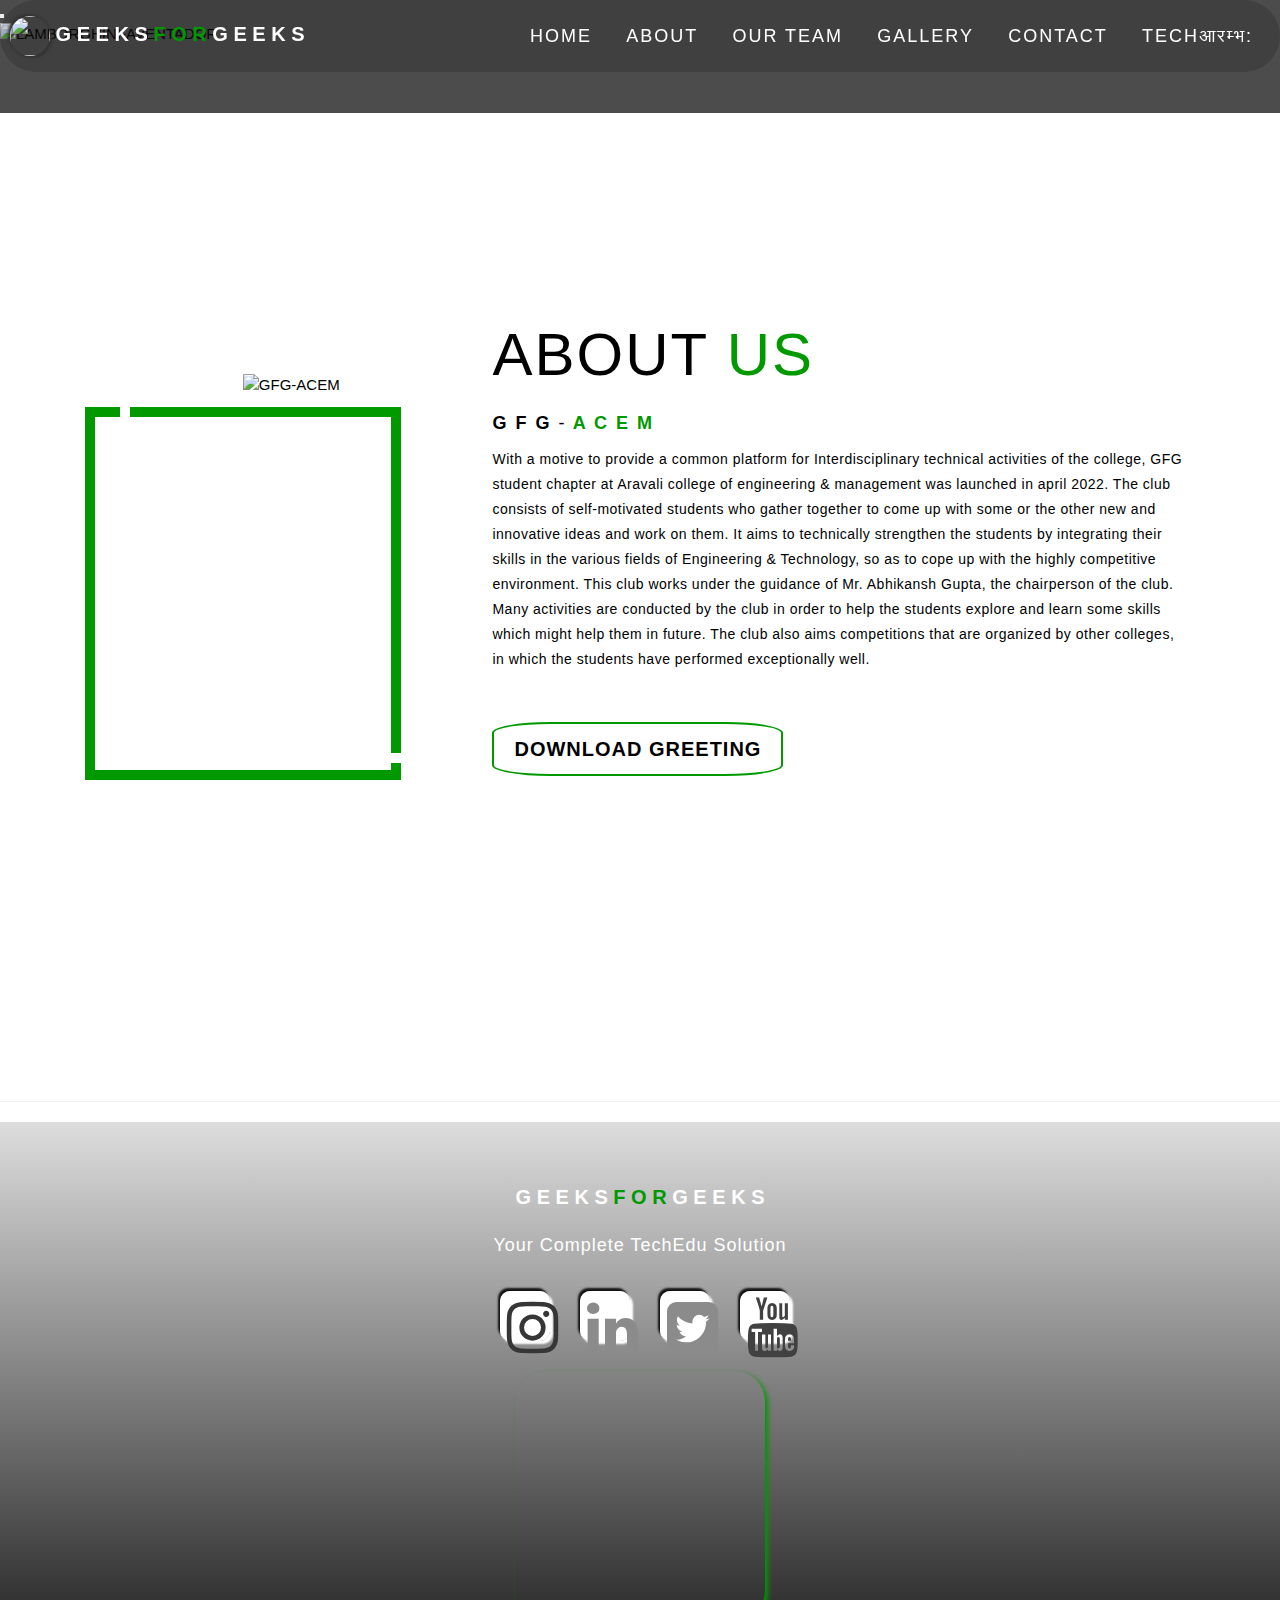
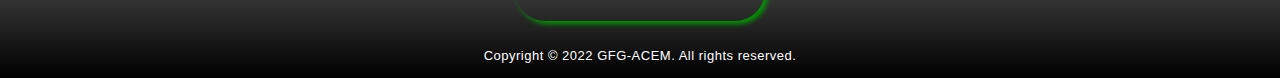
==== TheEvent/index.html @ a01e7452 "Add files via upload" ====
<!DOCTYPE html>
<html lang="en">

<head>
    <meta charset="UTF-8">
    <link rel="icon" href="./img/logo.png" type="image">
    <link rel="stylesheet" href="https://www.w3schools.com/w3css/4/w3.css">
    <link rel="stylesheet" href="https://cdnjs.cloudflare.com/ajax/libs/font-awesome/4.7.0/css/font-awesome.min.css" integrity="sha512-SfTiTlX6kk+qitfevl/7LibUOeJWlt9rbyDn92a1DqWOw9vWG2MFoays0sgObmWazO5BQPiFucnnEAjpAB+/Sw==" crossorigin="anonymous" />
    <meta name="viewport" content="width=device-width, initial-scale=1.0">
    <link href="https://cdn.jsdelivr.net/npm/bootstrap@5.0.2/dist/css/bootstrap.min.css" rel="stylesheet" integrity="sha384-EVSTQN3/azprG1Anm3QDgpJLIm9Nao0Yz1ztcQTwFspd3yD65VohhpuuCOmLASjC" crossorigin="anonymous">
    <link rel="stylesheet" href="style.css">
    <title>G F G - A C E M</title>
</head>
<!-- Pre-Loader -->
<div id="preloader"></div>

<body>


    <!-- Header -->
    <section id="header">
        <div class="header container">
            <div class="nav-bar">

                <div class="brand">
                    <a href="index.html">

                        <h1><span><img src="./img/logo.png">  </span><b> G E E K S </b> <span><b>F O R </b></span><b>G E E K S</b></h1>
                    </a>
                </div>
                <div class="nav-list">
                    <div class="hamburger">
                        <div class="bar"></div>
                    </div>
                    <ul>
                        <li><a href="index.html" data-after="Home">Home</a></li>
                        <li><a href="#about" data-after="About">About</a></li>
                        <li><a href="./ourteam.html" data-after="OurTeam">Our Team</a></li>
                        <li><a href="./gallery.html" data-after="Gallery">Gallery</a></li>
                        <li><a href="https://forms.gle/FRxCAEGnWMqq3NUv9" data-after="Contact">Contact</a></li>
                        <li><a href="./TheEvent/index.html" data-after="TECHआरम्भ:">TECHआरम्भ:</a></li>


                    </ul>
                </div>
            </div>
        </div>
    </section>
    <!-- End Header -->


    <!-- Hero Section  -->

    <section id="hero">

        <!-- Carousel -->
        <div id="carouselExampleCaptions" class="carousel slide" data-bs-ride="carousel">
            <div class="carousel-indicators">
                <button type="button" data-bs-target="#carouselExampleCaptions" data-bs-slide-to="0" class="active" aria-current="true" aria-label="Slide 1"></button>




            </div>
            <div class="carousel-inner">
                <div class="carousel-item active">

                    <img src="./img/Untitled.gif" class="d-block w-100" alt="LAMBORGHINI-AVENTADOR"></a>
                    <div class="carousel-caption d-none d-md-block">

                        <br><br><br>

                    </div>
                </div>

    </section>
    <!-- End Hero Section  -->



    <!-- About Section -->
    <section id="about">
        <div class="about container">
            <div class="col-left">
                <div class="about-img">
                    <img src="./img/logo.png" alt="GFG-ACEM">
                </div>
            </div>
            <div class="col-right">
                <h1 class="section-title">About <span><b>US</b></span></h1>
                <h2><b>G F G</b> -<span><b> A C E M</b></span></h2>
                <p>With a motive to provide a common platform for Interdisciplinary technical activities of the college, GFG student chapter at Aravali college of engineering & management was launched in april 2022. The club consists of self-motivated students
                    who gather together to come up with some or the other new and innovative ideas and work on them. It aims to technically strengthen the students by integrating their skills in the various fields of Engineering & Technology, so as to
                    cope up with the highly competitive environment. This club works under the guidance of Mr. Abhikansh Gupta, the chairperson of the club. Many activities are conducted by the club in order to help the students explore and learn some
                    skills which might help them in future. The club also aims competitions that are organized by other colleges, in which the students have performed exceptionally well. </p>
                <a href="./img/Greetings.pdf" download="./img/Greetings.pdf" class="cta"><b>Download Greeting</b></a>
            </div>
        </div>
    </section>
    <!-- End About Section -->

    <!-- Contact Section -->
    <!-- <section id="contact">
        <div class="contact container">
            <div>
                <h1 class="section-title">Contact <span><b>info</b></span></h1>
            </div>
            <br>
            <div class="contact-items">
                <div class="contact-item">
                    <div class="icon"><i class="fa fa-4x fa-phone" aria-hidden="true"></i></div>
                    <div class="contact-info">
                        <h1><b>Phone</b></h1>
                        <h2>+91 87001 92085</h2>
                        <h2>+91 83830 22835</h2>
                    </div>
                </div>
                <div class="contact-item">
                    <div class="icon"><i class="fa fa-4x fa-envelope" aria-hidden="true"></i></div>
                    <div class="contact-info">
                        <h1><b>Email</b></h1>
                        <h2>shivam.jhacse@acem.edu.in</h2>
                        <h2>abhikansh.gupta@acem.edu.in</h2>
                    </div>
                </div>
                <div class="contact-item">
                    <div class="icon"><i class="fa fa-4x fa-location-arrow" aria-hidden="true"></i></div>
                    <div class="contact-info">
                        <h1><b>Address</b></h1>
                        <h2> Aravali College of Engineering & Management <br> Village Jasana,Faridabad, Haryana, 121004</h2>
                    </div>
                </div>
            </div>
        </div>
    </section> -->
    <!-- End Contact Section -->


    <br><br><br>
    <hr size="15px" color="#DF8A0E">


    <!-- Footer -->
    <section id="footer">
        <div class="footer container">
            <div class="brand">
                <h1><span> </span><b> G E E K S  </b> <span><b>F O R </b></span><b>G E E K S</b></h1>
            </div>
            <h2>Your Complete TechEdu Solution</h2>
            <br>
            <div class="social-icon">
                <div class="social-item">
                    <a href="https://www.instagram.com/geeksforgeeks_acem/"><i style="color:red;" class="fa fa-4x fa-instagram" aria-hidden="true"></i></a>
                </div>
                <div class="social-item">
                    <a href="https://www.linkedin.com/in/gfg-students-chapter-acem-4b8a26239"><i style="color: #1DA1F2;" class="fa fa-4x fa-linkedin" aria-hidden="true"></i></a>
                </div>
                <div class="social-item">
                    <a href="https://twitter.com/geeksforgeeks"><i style="color: #1DA1F2;"  class="fa fa-4x fa-twitter-square" aria-hidden="true"></i></a>
                </div>
                <div class="social-item">
                    <a href="https://www.youtube.com/user/geeksforgeeks"><i style="color:crimson; " class="fa fa-4x fa-youtube" aria-hidden="true"></i></a>
                </div>
            </div>
            <ul class="social">

                <li> <iframe src="https://www.google.com/maps/embed?pb=!1m18!1m12!1m3!1d3509.935472017441!2d77.41453231507718!3d28.391016882513718!2m3!1f0!2f0!3f0!3m2!1i1024!2i768!4f13.1!3m3!1m2!1s0x390cc309453878e7%3A0x23a2f9f2dd4be21e!2sAravali%20College%20of%20Engineering%20And%20Management!5e0!3m2!1sen!2sin!4v1653297309951!5m2!1sen!2sin"
                        width="250" height="250" style="border:0;" allowfullscreen="" loading="lazy" referrerpolicy="no-referrer-when-downgrade"></iframe></li>

            </ul>
            <p><b>Copyright © 2022 GFG-ACEM. All rights reserved.</b></p>
        </div>
    </section>
    <!-- End Footer -->

    <script src="./app.js"></script>
    <script src="https://cdn.jsdelivr.net/npm/bootstrap@5.0.2/dist/js/bootstrap.bundle.min.js" integrity="sha384-MrcW6ZMFYlzcLA8Nl+NtUVF0sA7MsXsP1UyJoMp4YLEuNSfAP+JcXn/tWtIaxVXM" crossorigin="anonymous"></script>

    <script>
        var loader = document.getElementById("preloader");
        window.addEventListener("load", function() {
            loader.style.display = "none";
        })
    </script>
</body>

</html>
---- TheEvent/style.css ----
@import 'https://fonts.googleapis.com/css?family=Montserrat:300, 400, 700&display=swap';
* {
    padding: 0;
    margin: 0;
    box-sizing: border-box;
}

html {
    font-size: 10px;
    font-family: 'Montserrat', sans-serif;
    scroll-behavior: smooth;
}

.carousel-item img {
    width: 100%;
    height: 100vh;
}

.carousel-item h3 {
    display: block;
    width: fit-content;
    font-size: 3rem;
    font-family: roboto;
    position: relative;
    color: transparent;
    animation: text_reveal .5s ease forwards;
    animation-delay: 1s;
}

.carousel-item h3:nth-child(1) {
    animation-delay: 1s;
}

.carousel-item h3:nth-child(4) {
    animation-delay: 1s;
}

.carousel-item h3:nth-child(3) {
    animation: text_reveal_name .5s ease forwards;
    animation-delay: 1s;
}

.carousel-item h3 {
    color: rgb(0, 153, 0);
    font-family: 'Times New Roman', Times, serif;
}

a {
    text-decoration: none;
}

.container {
    min-height: 100vh;
    width: 100%;
    display: flex;
    align-items: center;
    justify-content: center;
}

img {
    height: 100%;
    width: 100%;
    object-fit: cover;
}

p {
    color: black;
    font-size: 1.4rem;
    margin-top: 5px;
    line-height: 2.5rem;
    font-weight: 300;
    letter-spacing: .05rem;
}

.section-title {
    font-size: 4rem;
    font-weight: 300;
    color: black;
    margin-bottom: 10px;
    text-transform: uppercase;
    letter-spacing: .2rem;
    text-align: center;
}

.section-title span {
    color: rgb(0, 153, 0);
}

.cta {
    display: inline-block;
    padding: 10px 30px;
    color: white;
    border-radius: 20%;
    background-color: transparent;
    border: 2px solid rgb(0, 153, 0);
    font-size: 2rem;
    text-transform: uppercase;
    letter-spacing: .1rem;
    margin-top: 30px;
    transition: .3s ease;
    transition-property: background-color, color;
    -webkit-border-radius: 20%;
    -moz-border-radius: 20%;
    -ms-border-radius: 20%;
    -o-border-radius: 20%;
}

.cta:hover {
    font-family: roboto;
    color: black;
    background-color: rgb(0, 153, 0);
}

.brand h1 {
    font-size: 2rem;
    text-transform: uppercase;
    color: white;
}

.brand h1 img {
    min-width: 40px;
    border-radius: 20px;
    box-shadow: 2px 2px 3px #333, -2px -2px 3px #333;
}

.brand h1 span {
    color: rgb(0, 153, 0);
}


/* Header section */

#header {
    position: fixed;
    z-index: 1000;
    /* left: 0;
    top: 0; */
    width: 100vw;
    height: auto;
}

#header .header {
    min-height: 8vh;
    background-color: rgba(31, 30, 30, 0.24);
    transition: .3s ease background-color;
    border-radius: 40px;
}

#header .nav-bar {
    display: flex;
    align-items: center;
    justify-content: space-between;
    width: 100%;
    height: 100%;
    max-width: 15000px;
    padding: 0 10px;
}

#header .nav-bar h1 img:hover {
    transition: 5s;
    -webkit-transition: 5s;
    -moz-transition: 5s;
    -ms-transition: 5s;
    -o-transition: 5s;
    transform: rotateY(360deg);
}

#header .nav-list ul {
    list-style: none;
    position: absolute;
    background-color: rgb(31, 30, 30);
    width: 100vw;
    height: 100vh;
    left: 100%;
    top: 0;
    padding: 2px;
    display: flex;
    flex-direction: column;
    justify-content: center;
    align-items: center;
    z-index: 1;
    overflow-x: hidden;
    transition: .5s ease left;
    -webkit-transition: .5s ease left;
    -moz-transition: .5s ease left;
    -ms-transition: .5s ease left;
    -o-transition: .5s ease left;
}

#header .nav-list ul.active {
    left: 0%;
}

#header .nav-list ul a {
    font-size: 2.5rem;
    font-weight: 500;
    letter-spacing: .2rem;
    text-decoration: none;
    color: white;
    text-transform: uppercase;
    padding: 15px;
    display: block;
}

#header .nav-list ul a::after {
    /* content: attr(data-after); */
    content: attr(data-after);
    position: absolute;
    top: 50%;
    left: 50%;
    transform: translate(-50%, -50%) scale(0);
    color: rgba(240, 248, 255, 0.221);
    font-size: 13rem;
    letter-spacing: 50px;
    z-index: -1;
    transition: .3s ease letter-spacing;
}

#header .nav-list ul li:hover a::after {
    transform: translate(-50%, -50%) scale(1);
    letter-spacing: initial;
}

#header .nav-list ul li:hover a {
    color: rgb(0, 153, 0);
}

#header .hamburger {
    height: 60px;
    width: 60px;
    display: inline-block;
    border: 3px solid white;
    border-radius: 50%;
    position: relative;
    display: flex;
    align-items: center;
    justify-content: center;
    z-index: 100;
    cursor: pointer;
    transform: scale(.8);
    margin-right: 20px;
}

#header .hamburger:after {
    position: absolute;
    content: '';
    height: 100%;
    width: 100%;
    border-radius: 50%;
    border: 3px solid white;
    animation: hamburger_puls 1s ease infinite;
}

#header .hamburger .bar {
    height: 2px;
    width: 30px;
    position: relative;
    background-color: white;
    z-index: -1;
}

#header .hamburger .bar::after,
#header .hamburger .bar::before {
    content: '';
    position: absolute;
    height: 100%;
    width: 100%;
    left: 0;
    background-color: white;
    transition: .3s ease;
    transition-property: top, bottom;
}

#header .hamburger .bar::after {
    top: 8px;
}

#header .hamburger .bar::before {
    bottom: 8px;
}

#header .hamburger.active .bar::before {
    bottom: 0;
}

#header .hamburger.active .bar::after {
    top: 0;
}


/* End Header section */


/* Hero Section */

#hero {
    background-image: url(./img/wallpaper.jpg);
    background-size: cover;
    background-position: top center;
    position: relative;
    z-index: 1;
}

.brand img {
    height: 40px;
    width: 40px;
}

#hero::after {
    content: '';
    position: absolute;
    left: 0;
    top: 0;
    height: 100%;
    width: 100%;
    background-color: black;
    opacity: .7;
    z-index: -1;
}

#hero .hero {
    max-width: 1200px;
    margin: 0 auto;
    padding: 0 50px;
    justify-content: flex-start;
}

#hero h1 {
    display: block;
    width: fit-content;
    font-size: 4rem;
    font-family: roboto;
    position: relative;
    color: transparent;
    animation: text_reveal .5s ease forwards;
    animation-delay: 1s;
}

#hero h1:nth-child(1) {
    animation-delay: 1s;
}

#hero h1:nth-child(4) {
    animation-delay: 2s;
}

#hero h1:nth-child(3) {
    animation: text_reveal_name .5s ease forwards;
    animation-delay: 3s;
}

#hero h1 span {
    position: absolute;
    top: 0;
    left: 0;
    height: 100%;
    width: 0;
    border-radius: 10px;
    background-color: rgb(0, 153, 0);
    animation: text_reveal_box 1s ease;
    animation-delay: .5s;
    -webkit-border-radius: 10px;
    -moz-border-radius: 10px;
    -ms-border-radius: 10px;
    -o-border-radius: 10px;
}

#hero h1:nth-child(1) span {
    animation-delay: .5s;
}

#hero h1:nth-child(2) span {
    animation-delay: 1.5s;
}

#hero h1:nth-child(3) span {
    animation-delay: 2.5s;
}


/* End Hero Section */


/* Services Section */

#services .services {
    flex-direction: column;
    text-align: center;
    max-width: 1500px;
    margin: 0 auto;
    padding: 100px 0;
}

#services .service-top {
    max-width: 500px;
    margin: 0 auto;
}

#services .service-bottom {
    display: flex;
    align-items: center;
    justify-content: center;
    flex-wrap: wrap;
    margin-top: 50px;
}

#services .service-item {
    flex-basis: 80%;
    display: flex;
    align-items: flex-start;
    justify-content: center;
    flex-direction: column;
    padding: 30px;
    border-radius: 4px;
    background-image: url(./img/back.jpg);
    background-size: cover;
    margin: 10px 5%;
    position: relative;
    z-index: 19;
    overflow: hidden;
    -webkit-border-radius: 4px;
    -moz-border-radius: 4px;
    -ms-border-radius: 4px;
    -o-border-radius: 4px;
}

#services .service-item::after {
    content: '';
    position: absolute;
    left: 0;
    top: 0;
    height: 100%;
    width: 100%;
    box-shadow: 3px 3px 5px rgb(0, 153, 0), -2px -2px 3px rgb(0, 153, 0);
    background-image: linear-gradient(60deg, rgba(0, 153, 0, 0.219) 0%, rgba(0, 153, 0, 0.242) 100%);
    opacity: 8.0;
    z-index: -1;
}

#services .service-bottom .icon {
    height: 100px;
    width: 90px;
    margin-bottom: 20px;
}

#services .service-item h2 {
    font-size: 2rem;
    color: black;
    font-size: 20px;
    margin-bottom: 10px;
    text-transform: uppercase;
}

#services .service-item p {
    color: black;
    font-family: roboto;
    font-size: 17px;
    text-align: left;
}

#services .service-item:hover {
    box-shadow: 4px 4px 6px rgb(0, 153, 0), -4px -4px 6px rgb(0, 153, 0);
    transition: 5s;
    -webkit-transition: 5s;
    -moz-transition: 5s;
    -ms-transition: 5s;
    -o-transition: 5s;
    transform: rotateY(360deg);
    -webkit-transform: rotateY(360deg);
    -moz-transform: rotateY(360deg);
    -ms-transform: rotateY(360deg);
    -o-transform: rotateY(360deg);
}


/* End Services Section */


/* Projects section */

#projects .projects {
    flex-direction: column;
    max-width: 1200px;
    margin: 0 auto;
    padding: 100px 0;
}

#projects .projects-header h1 {
    margin-bottom: 50px;
}

#projects .all-projects {
    display: flex;
    align-items: center;
    justify-content: center;
    flex-direction: column;
}

#projects .project-item {
    display: flex;
    align-items: center;
    justify-content: center;
    flex-direction: column;
    width: 80%;
    margin: 20px auto;
    overflow: hidden;
    border-radius: 10px;
}

#projects .project-info {
    padding: 30px;
    flex-basis: 50%;
    height: 100%;
    display: flex;
    align-items: flex-start;
    justify-content: center;
    flex-direction: column;
    background-image: linear-gradient(60deg, #29323c 0%, #485563 100%);
    color: white;
}

#projects .project-info h1 {
    font-size: 4rem;
    font-weight: 500;
}

#projects .project-info h2 {
    font-size: 1.8rem;
    font-weight: 500;
    margin-top: 10px;
}

#projects .project-info p {
    color: white;
}

#projects .project-img {
    flex-basis: 50%;
    height: 300px;
    overflow: hidden;
    position: relative;
}

#projects .project-img:after {
    content: '';
    position: absolute;
    left: 0;
    top: 0;
    height: 100%;
    width: 100%;
    background-image: linear-gradient(60deg, #29323c 0%, #485563 100%);
    opacity: .7;
}

#projects .project-img img {
    transition: .5s ease transform;
}

#projects .project-item:hover .project-img img {
    transform: scale(1.4);
}


/* End Projects section */


/* About Section */

#about .about {
    flex-direction: column-reverse;
    text-align: center;
    max-width: 1200px;
    margin: 0 auto;
    padding: 100px 20px;
}

#about .col-left {
    width: 250px;
    height: 360px;
}

#about .col-right {
    width: 100%;
}

#about .col-right h2 {
    font-size: 1.8rem;
    font-weight: 500;
    letter-spacing: .2rem;
    margin-bottom: 10px;
}

#about .col-right p {
    margin-bottom: 20px;
}

#about .col-right .cta {
    color: black;
    margin-bottom: 50px;
    padding: 10px 20px;
    font-size: 2rem;
}

#about .col-left .about-img {
    height: 100%;
    width: 100%;
    position: relative;
    border: 10px solid white;
}

#about .col-left .about-img::after {
    content: '';
    position: absolute;
    left: -33px;
    top: 19px;
    height: 98%;
    width: 98%;
    border: 7px solid rgb(0, 153, 0);
    z-index: -1;
}


/* End About Section */


/* contact Section */

.about h2 span {
    color: rgb(0, 153, 0);
}

#contact .contact {
    flex-direction: column;
    max-width: 1200px;
    margin: 0 auto;
}

#contact .contact-items {
    width: 400px;
}

#contact .contact-item {
    width: 80%;
    padding: 20px;
    text-align: center;
    border-radius: 120px;
    padding: 30px;
    margin: 30px;
    display: flex;
    justify-content: center;
    align-items: center;
    flex-direction: column;
    box-shadow: 0px 0px 18px 0 rgb(0, 153, 0);
    transition: .3s ease box-shadow;
    -webkit-border-radius: 120px;
    -moz-border-radius: 120px;
    -ms-border-radius: 120px;
    -o-border-radius: 120px;
}

#contact .contact-item:hover {
    box-shadow: 0px 0px 5px 0 #333;
    border-radius: 10px;
    -webkit-border-radius: 10px;
    -moz-border-radius: 10px;
    -ms-border-radius: 10px;
    -o-border-radius: 10px;
    -webkit-border-radius: 10px;
}

#contact .icon {
    width: 70px;
    margin: 0 auto;
    margin-bottom: 10px;
}

#contact .icon i {
    color: rgb(0, 153, 0);
    margin-top: 30px;
    border-radius: 20%;
    padding: 9px;
    border-color: #333;
    box-sizing: border-box;
    text-decoration: none;
    -moz-box-shadow: inset 0 0 3px rgb(0, 153, 0);
    -webkit-box-shadow: inset 0 10px 15px rgb(0, 153, 0);
    box-shadow: 3px 3px 2px #333, -2px -3px 2px #ffffff;
    background: linear-gradient(0deg, #333, #fff);
    transition: .5s;
    -webkit-border-radius: 20%;
    -moz-border-radius: 20%;
    -ms-border-radius: 20%;
    -o-border-radius: 20%;
}

#contact .contact-info h1 {
    font-size: 2.5rem;
    font-weight: 500;
    margin-bottom: 5px;
    font-family: Roboto;
}

#contact .contact-info h2 {
    font-size: 1.3rem;
    line-height: 2rem;
    font-weight: 500;
}


/*End contact Section */


/* Footer */

#footer {
    background-image: linear-gradient(360deg, #000000 0%, #333 14%, #ddd);
    /* border-radius: 20px; */
}

#footer .footer {
    min-height: 200px;
    flex-direction: column;
    padding-top: 50px;
    padding-bottom: 10px;
}

#footer h2 {
    color: white;
    font-weight: 500;
    font-size: 1.8rem;
    letter-spacing: .1rem;
    margin-top: 10px;
    margin-bottom: 10px;
}

#footer .social-icon {
    display: flex;
    margin-bottom: 20px;
}

#footer .social-item {
    height: 50px;
    width: 50px;
    margin: 0 15px;
}

#footer .social-item i {
    filter: grayscale(1);
    transition: .3s ease filter;
    -webkit-transition: .3s ease filter;
    -moz-transition: .3s ease filter;
    -ms-transition: .3s ease filter;
    -o-transition: .3s ease filter;
    color: #ffffff;
    position: relative;
    width: 50px;
    height: 50px;
    display: block;
    text-align: center;
    margin: 0 5px;
    border-radius: 20%;
    padding: 7px;
    box-sizing: border-box;
    text-decoration: none;
    -moz-box-shadow: inset 0 0 3px rgb(0, 153, 0);
    -webkit-box-shadow: inset 0 10px 15px rgb(0, 153, 0);
    box-shadow: 3px 3px 2px #ffffff, -2px -3px 2px blue;
    background: linear-gradient(0deg, #ffffff, #ffffff);
    transition: .5s;
    -webkit-border-radius: 20%;
    -moz-border-radius: 20%;
    -ms-border-radius: 20%;
    -o-border-radius: 20%;
}

#footer .social-item:hover i {
    filter: grayscale(0);
    box-shadow: 0 2px 5px #ffffff, 0 -2px 5px rgb(0, 153, 0);
    text-decoration: none;
}

#footer p {
    color: white;
    font-size: 1.3rem;
}

.social {
    list-style: none;
    display: flex;
    align-items: center;
    justify-content: center;
    margin: 1rem 0 1rem 0;
}


/*
/* End Footer */


/* Keyframes */

@keyframes hamburger_puls {
    0% {
        opacity: 1;
        transform: scale(1);
    }
    100% {
        opacity: 0;
        transform: scale(1.4);
    }
}

@keyframes text_reveal_box {
    50% {
        width: 100%;
        left: 0;
    }
    100% {
        width: 0;
        left: 100%;
    }
}

@keyframes text_reveal {
    100% {
        color: rgb(255, 255, 255);
    }
}

@keyframes text_reveal_name {
    100% {
        color: rgb(0, 153, 0);
        font-weight: 500;
    }
}


/* End Keyframes */


/* Media Query For Tablet */

@media only screen and (min-width: 768px) {
    .cta {
        font-size: 2.5rem;
        padding: 20px 60px;
    }
    h1.section-title {
        font-size: 6rem;
    }
    #hero h1 {
        font-size: 7rem;
    }
    #services .service-bottom .service-item {
        flex-basis: 45%;
        margin: 2.5%;
    }
    /* Project */
    #projects .project-item {
        flex-direction: row;
    }
    #projects .project-item:nth-child(even) {
        flex-direction: row-reverse;
    }
    #projects .project-item {
        height: 400px;
        margin: 0;
        width: 100%;
        border-radius: 0;
    }
    #projects .all-projects .project-info {
        height: 100%;
    }
    #projects .all-projects .project-img {
        height: 100%;
    }
    /* End Project */
    /* About */
    #about .about {
        flex-direction: row;
    }
    #about .col-left {
        width: 600px;
        height: 400px;
        padding-left: 60px;
    }
    #about .about .col-left .about-img::after {
        left: -45px;
        top: 34px;
        height: 98%;
        width: 98%;
        border: 10px solid rgb(0, 153, 0);
    }
    #about .col-right {
        text-align: left;
        padding: 30px;
    }
    #about .col-right h1 {
        text-align: left;
    }
    /* End About */
    /* contact  */
    #contact .contact {
        flex-direction: column;
        padding: 100px 0;
        align-items: center;
        justify-content: center;
        min-width: 20vh;
    }
    #contact .contact-items {
        width: 100%;
        display: flex;
        flex-direction: row;
        justify-content: space-evenly;
        margin: 0;
    }
    #contact .contact-item {
        width: 30%;
        margin: 0;
        flex-direction: row;
    }
    #contact .contact-item .icon {
        height: 100px;
        width: 100px;
    }
    #contact .contact-item .icon i {
        object-fit: contain;
    }
    #contact .contact-item .contact-info {
        width: 100%;
        text-align: left;
        padding-left: 20px;
    }
}


/* End contact  */


/* End Media Query For Tablet */

@media only screen and (min-width: 1200px) {
    /* header */
    #header .hamburger {
        display: none;
    }
    #header .nav-list ul {
        position: initial;
        display: block;
        height: auto;
        width: fit-content;
        background-color: transparent;
    }
    #header .nav-list ul li {
        display: inline-block;
    }
    #header .nav-list ul li a {
        font-size: 1.8rem;
    }
    #header .nav-list ul a:after {
        display: none;
    }
    /* End header */
    #services .service-bottom .service-item {
        flex-basis: 22%;
        margin: 1.5%;
    }
}

iframe {
    padding: 10px;
    border-radius: 30px;
    box-shadow: 3px 3px 5px rgb(0, 153, 0);
    -webkit-border-radius: 30px;
    -moz-border-radius: 30px;
    -ms-border-radius: 30px;
    -o-border-radius: 30px;
}


/* End  Media Query For Desktop */

#preloader {
    background: black url(./img/pre.gif) no-repeat center center;
    background-size: 40%;
    height: 100%;
    width: 100%;
    position: fixed;
    z-index: 100;
}


/* SCROLLBAR  START*/

body::-webkit-scrollbar {
    width: 20px;
    /* width of the entire scrollbar */
}

body::-webkit-scrollbar-track {
    background: #333;
    /* color of the tracking area */
}

body::-webkit-scrollbar-thumb {
    background: radial-gradient(circle at 30% 107%, rgb(0, 153, 0) 0%, rgb(0, 153, 0) 5%, rgb(0, 153, 0) 45%, rgb(0, 153, 0) 60%, rgb(0, 153, 0) 90%);
    /* color of the scroll thumb */
    border-radius: 20px;
    /* roundness of the scroll thumb */
    border: 3px solid #333;
    /* creates padding around scroll thumb */
}


/* SCROLLBAR END */


/* Selection */

::-moz-selection {
    /* Code for Firefox */
    color: rgb(0, 153, 0);
    background: #000;
}

 ::selection {
    color: rgb(0, 153, 0);
    background: #000;
}
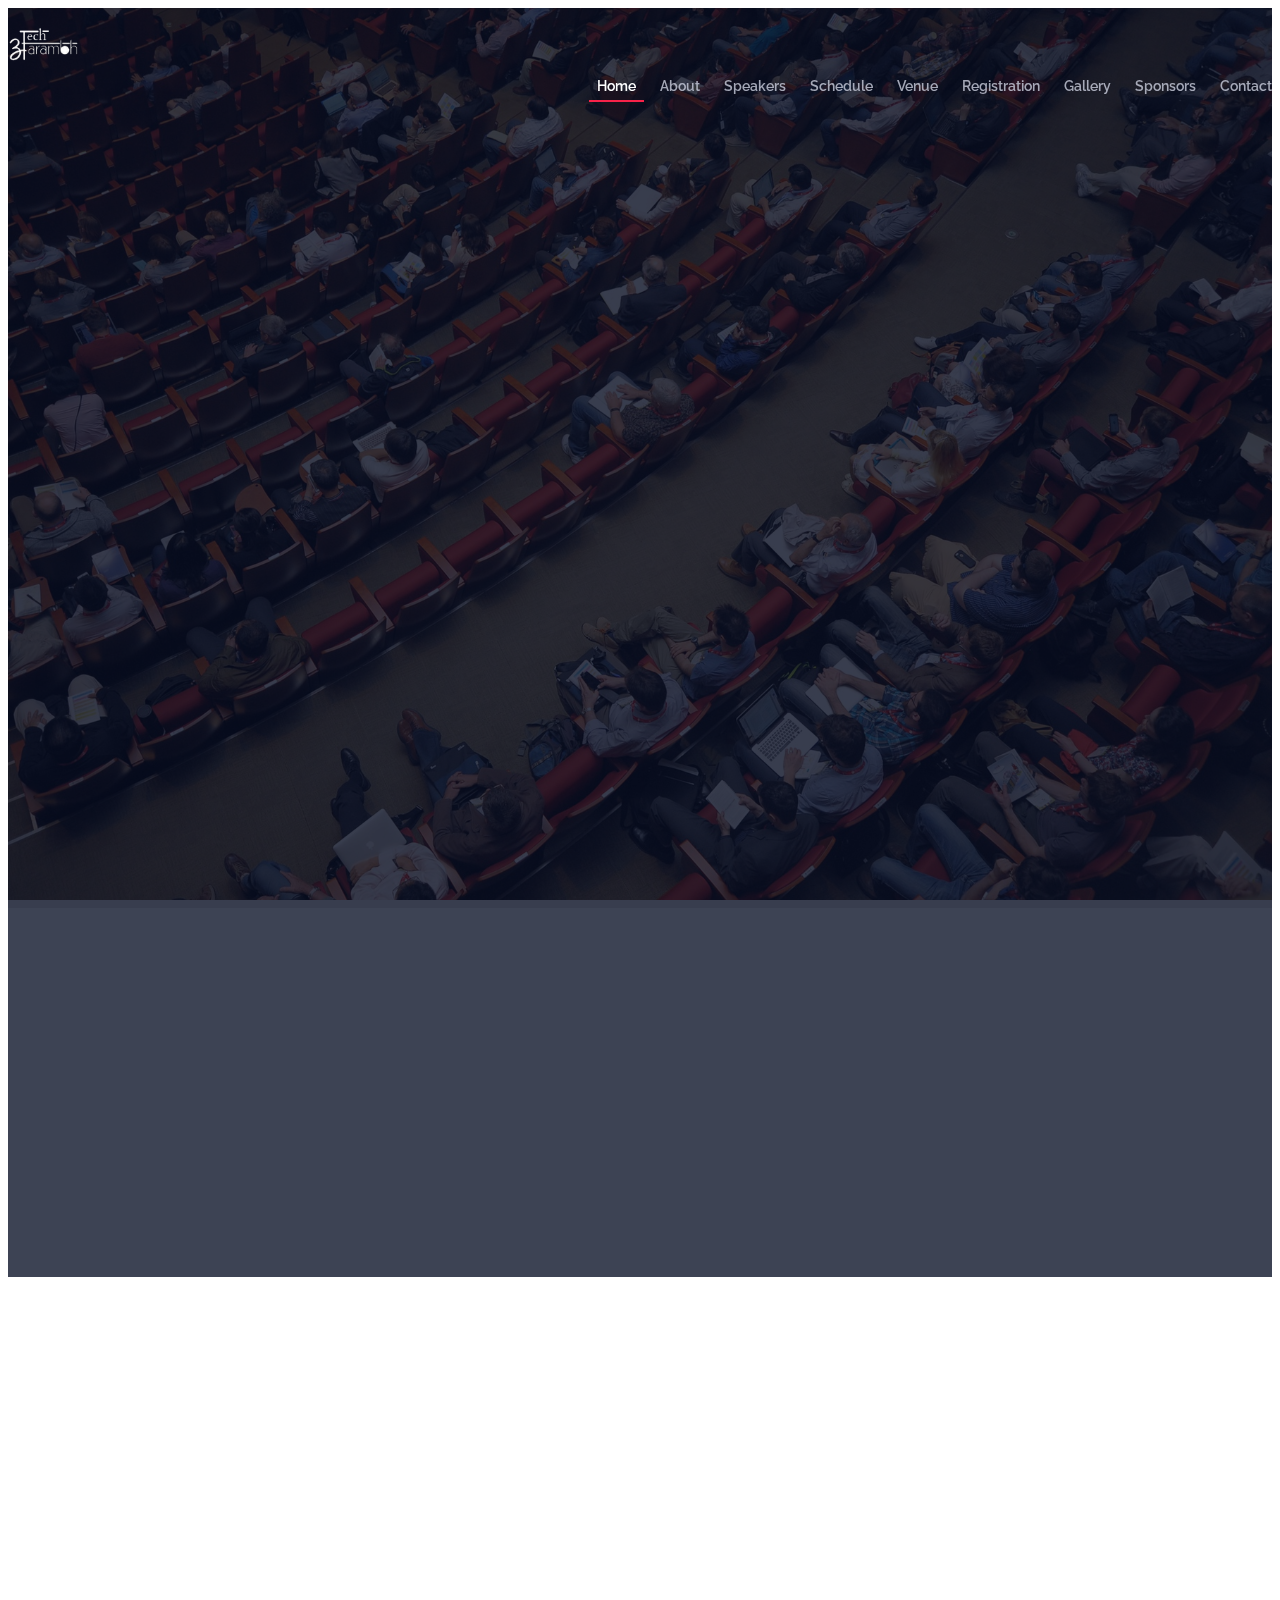
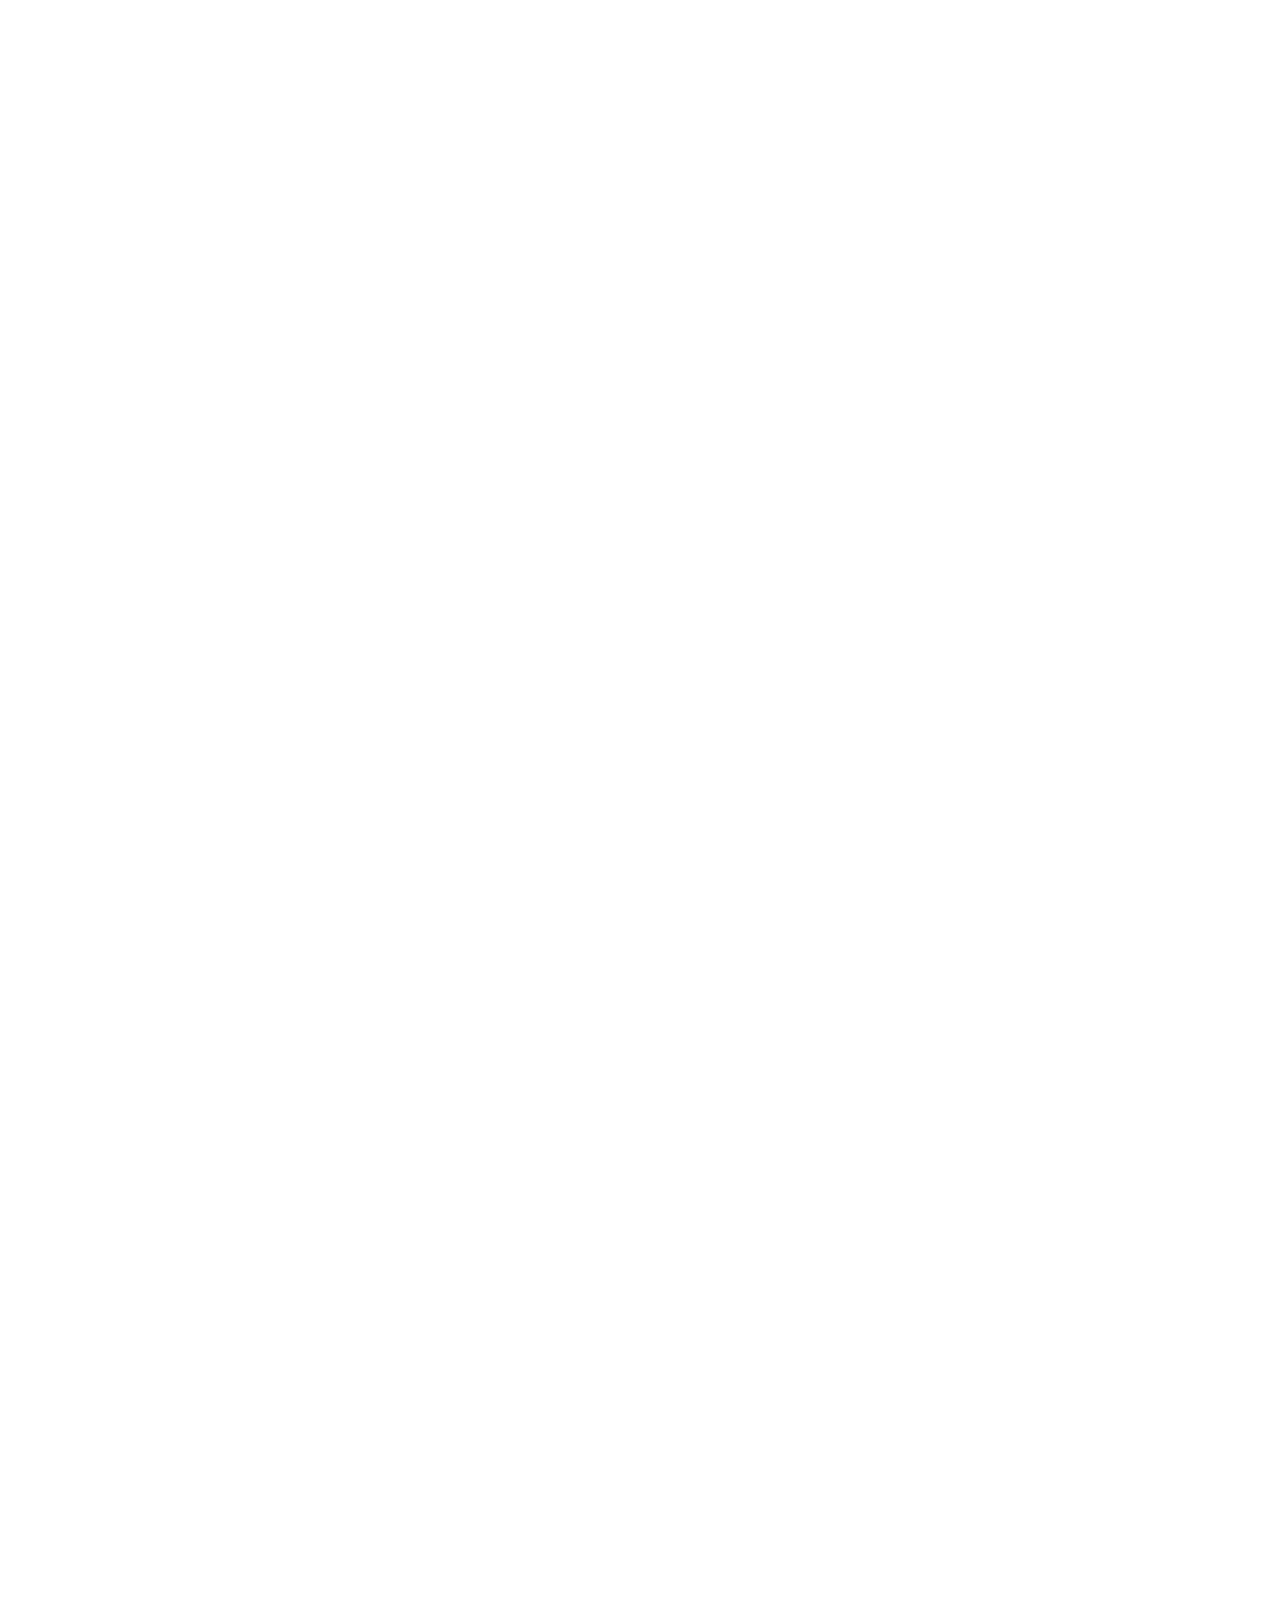
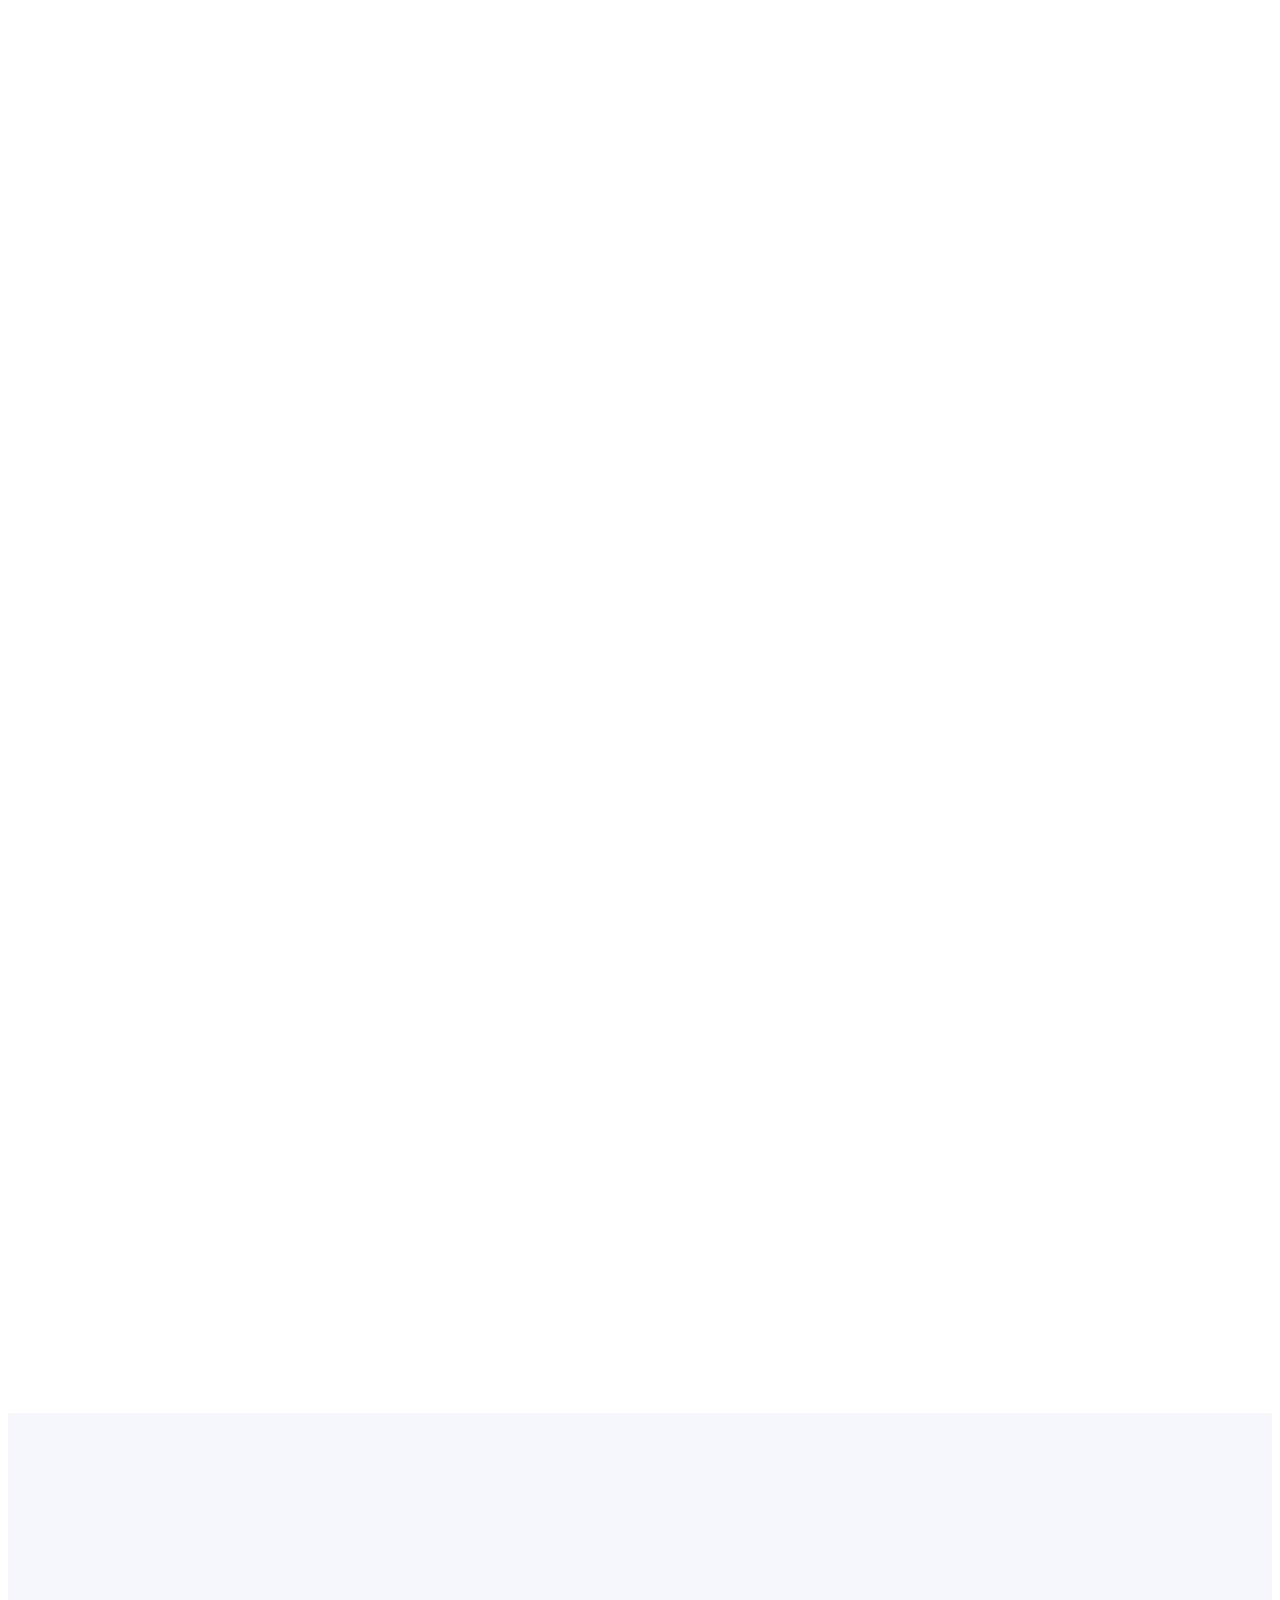
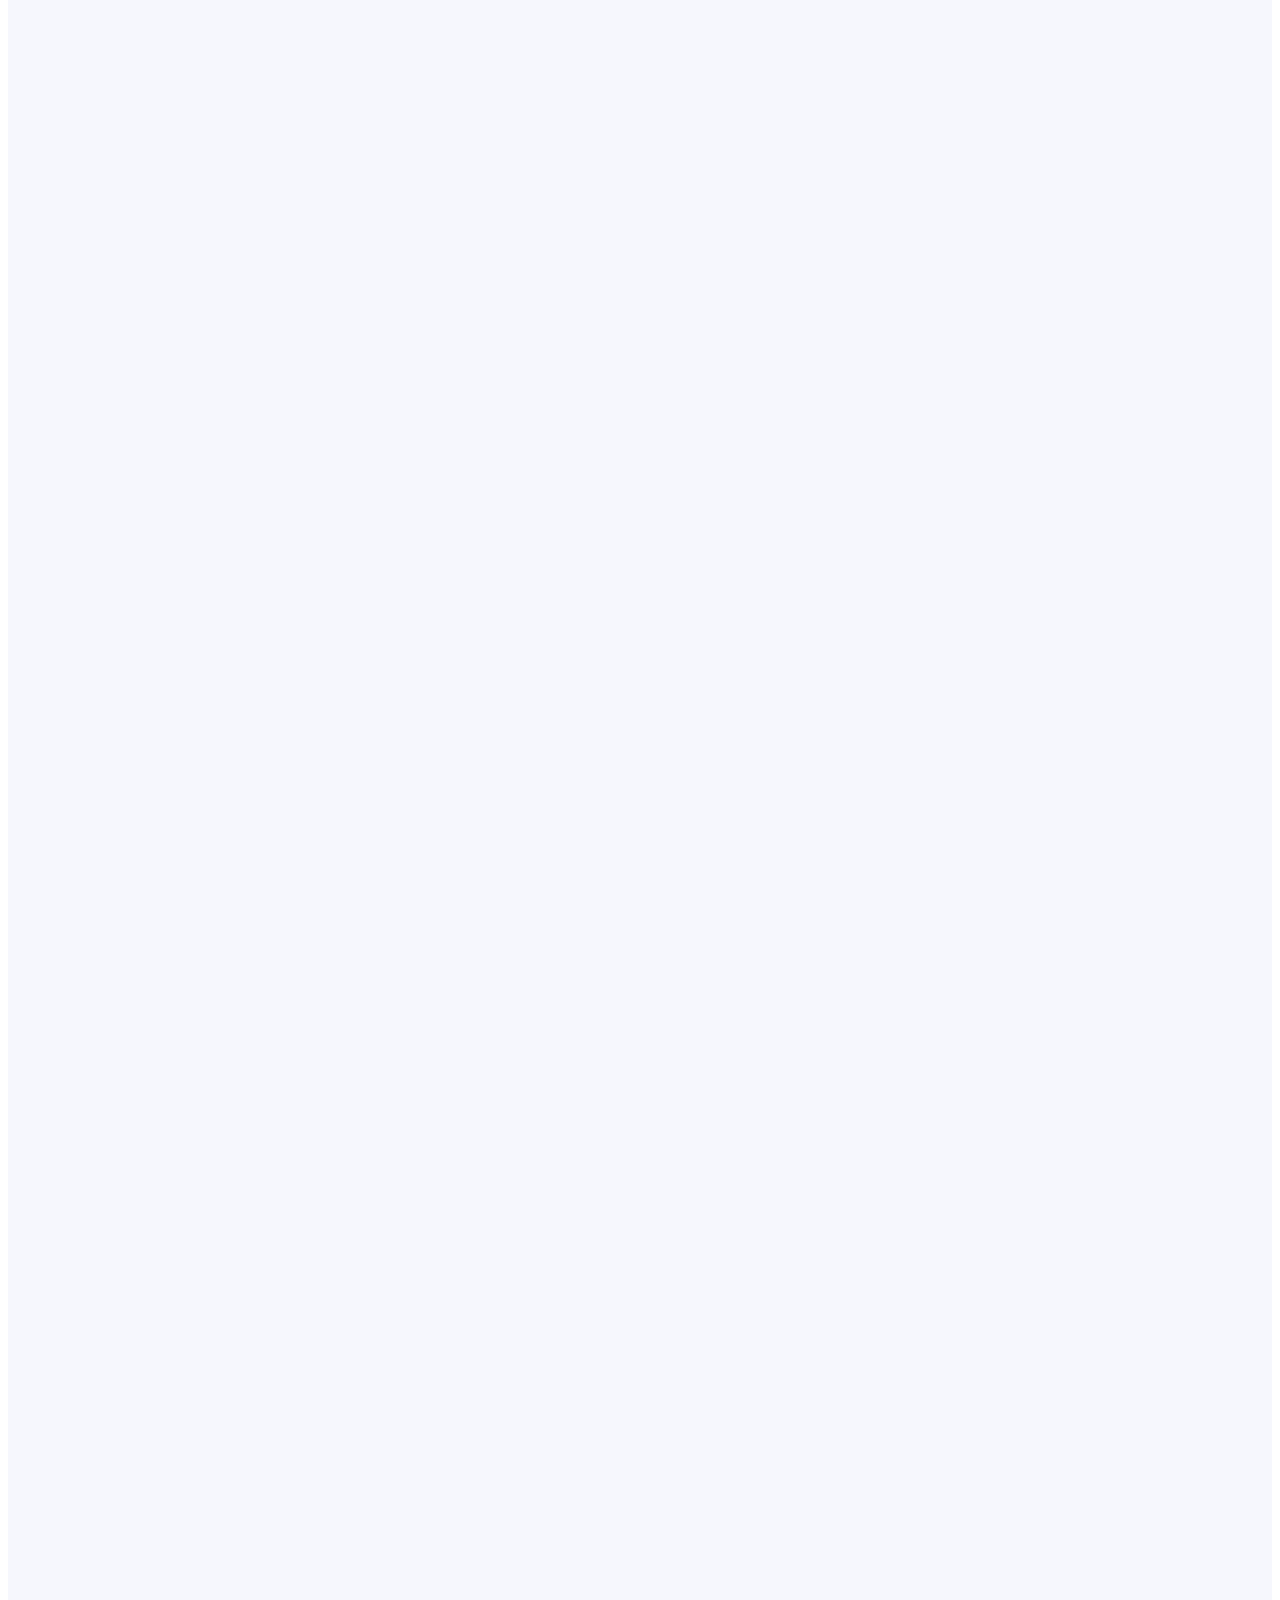
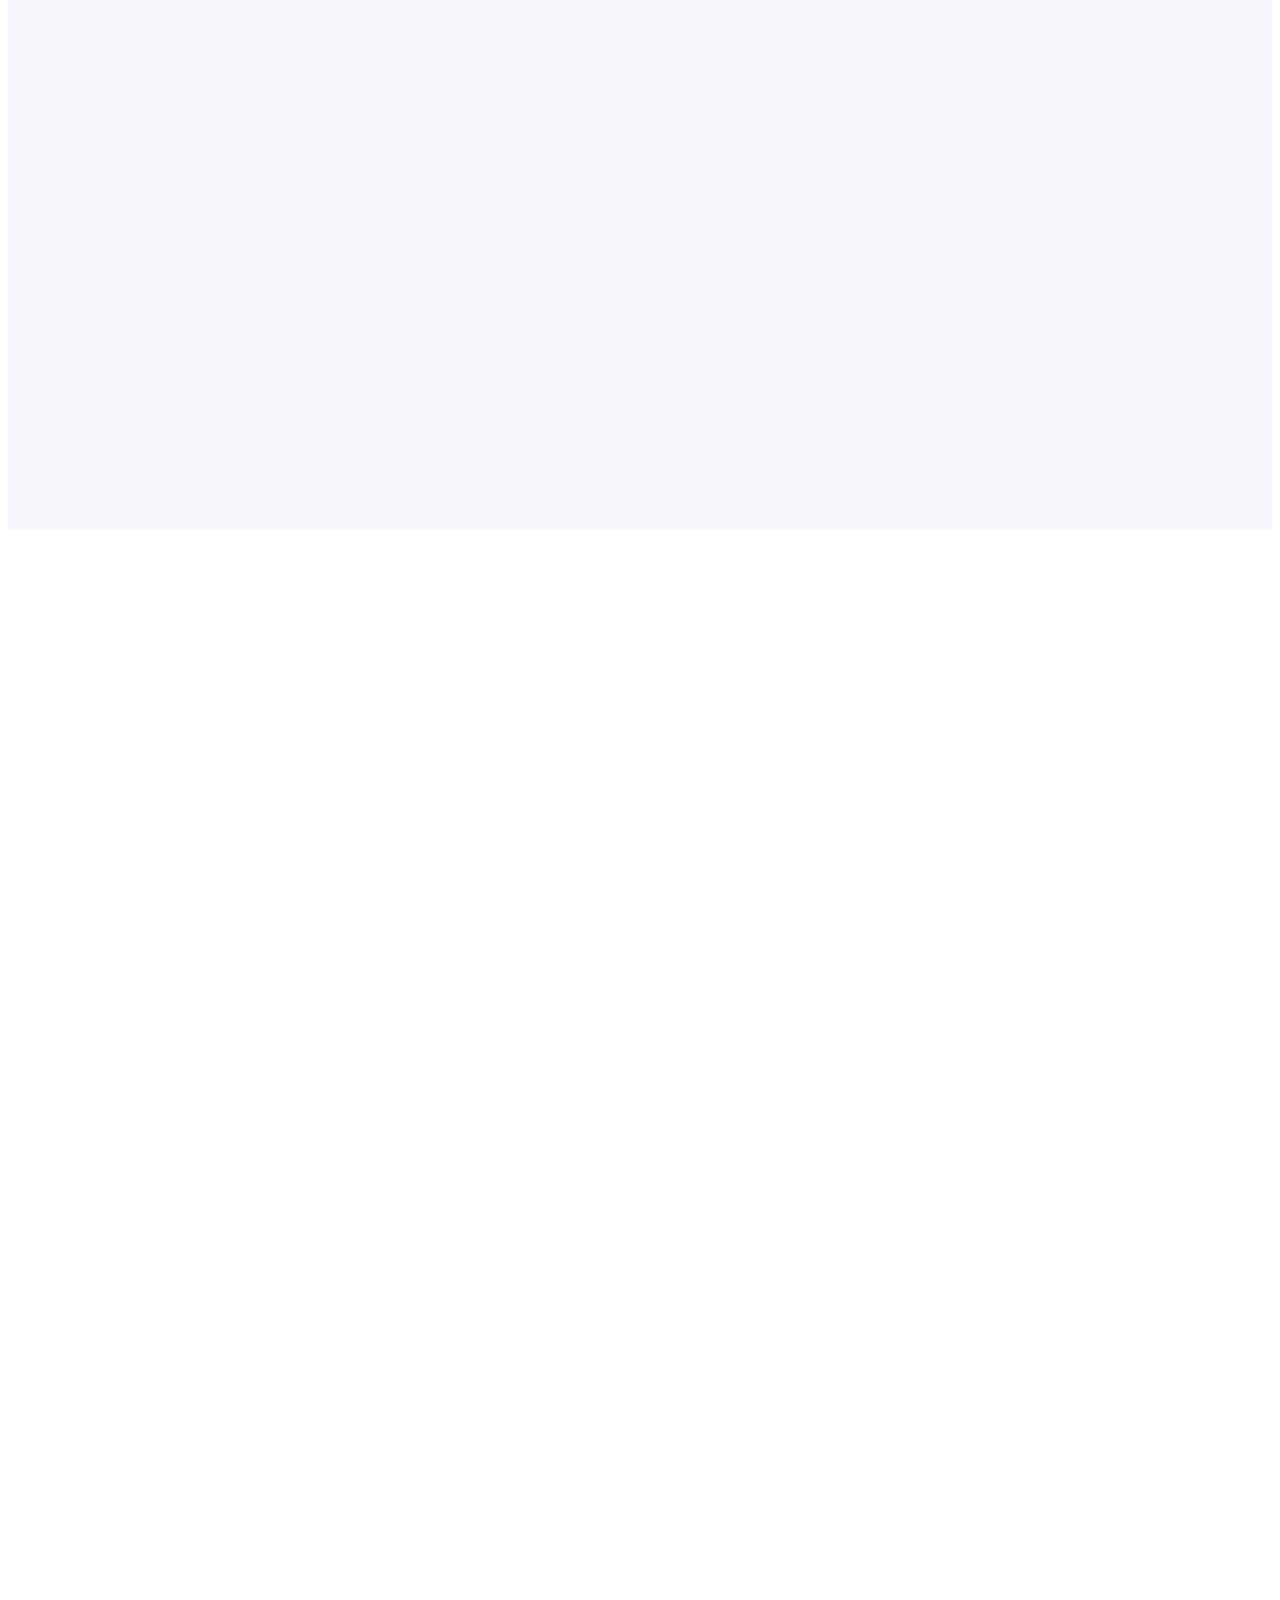
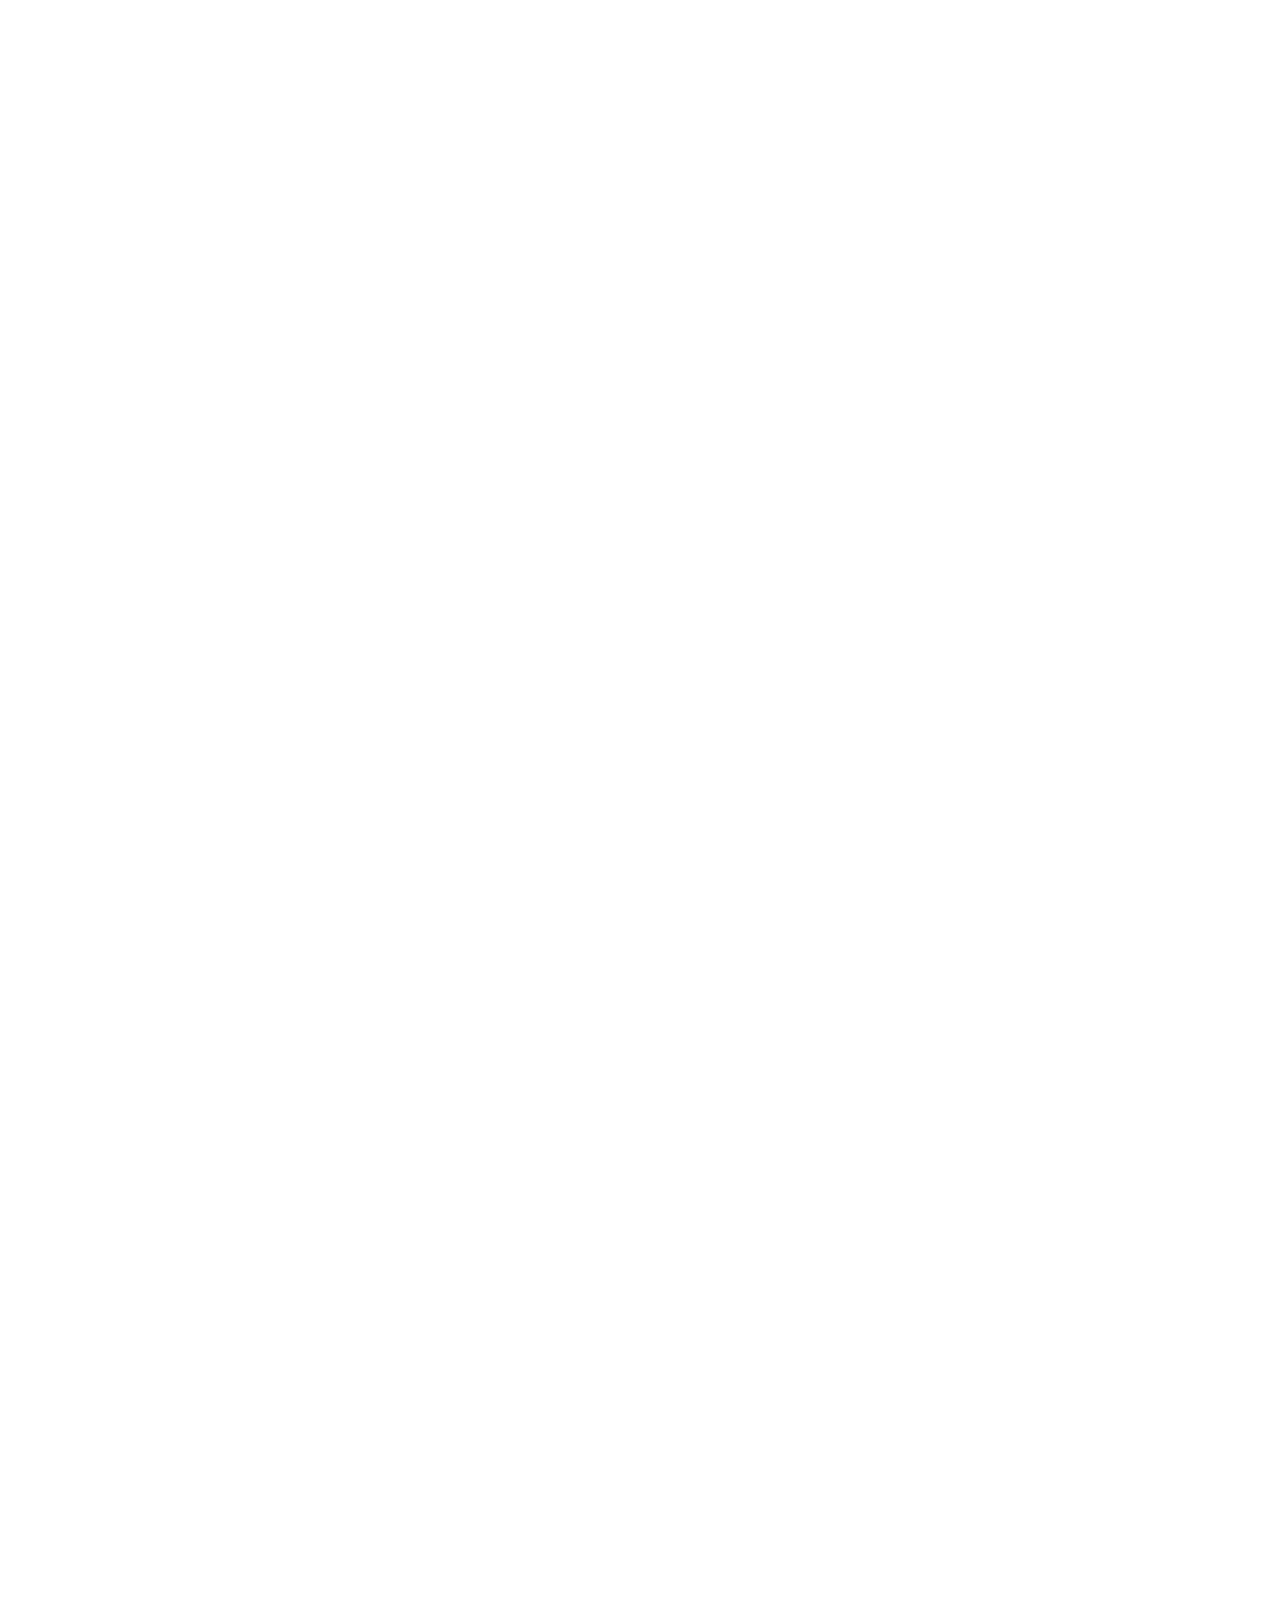
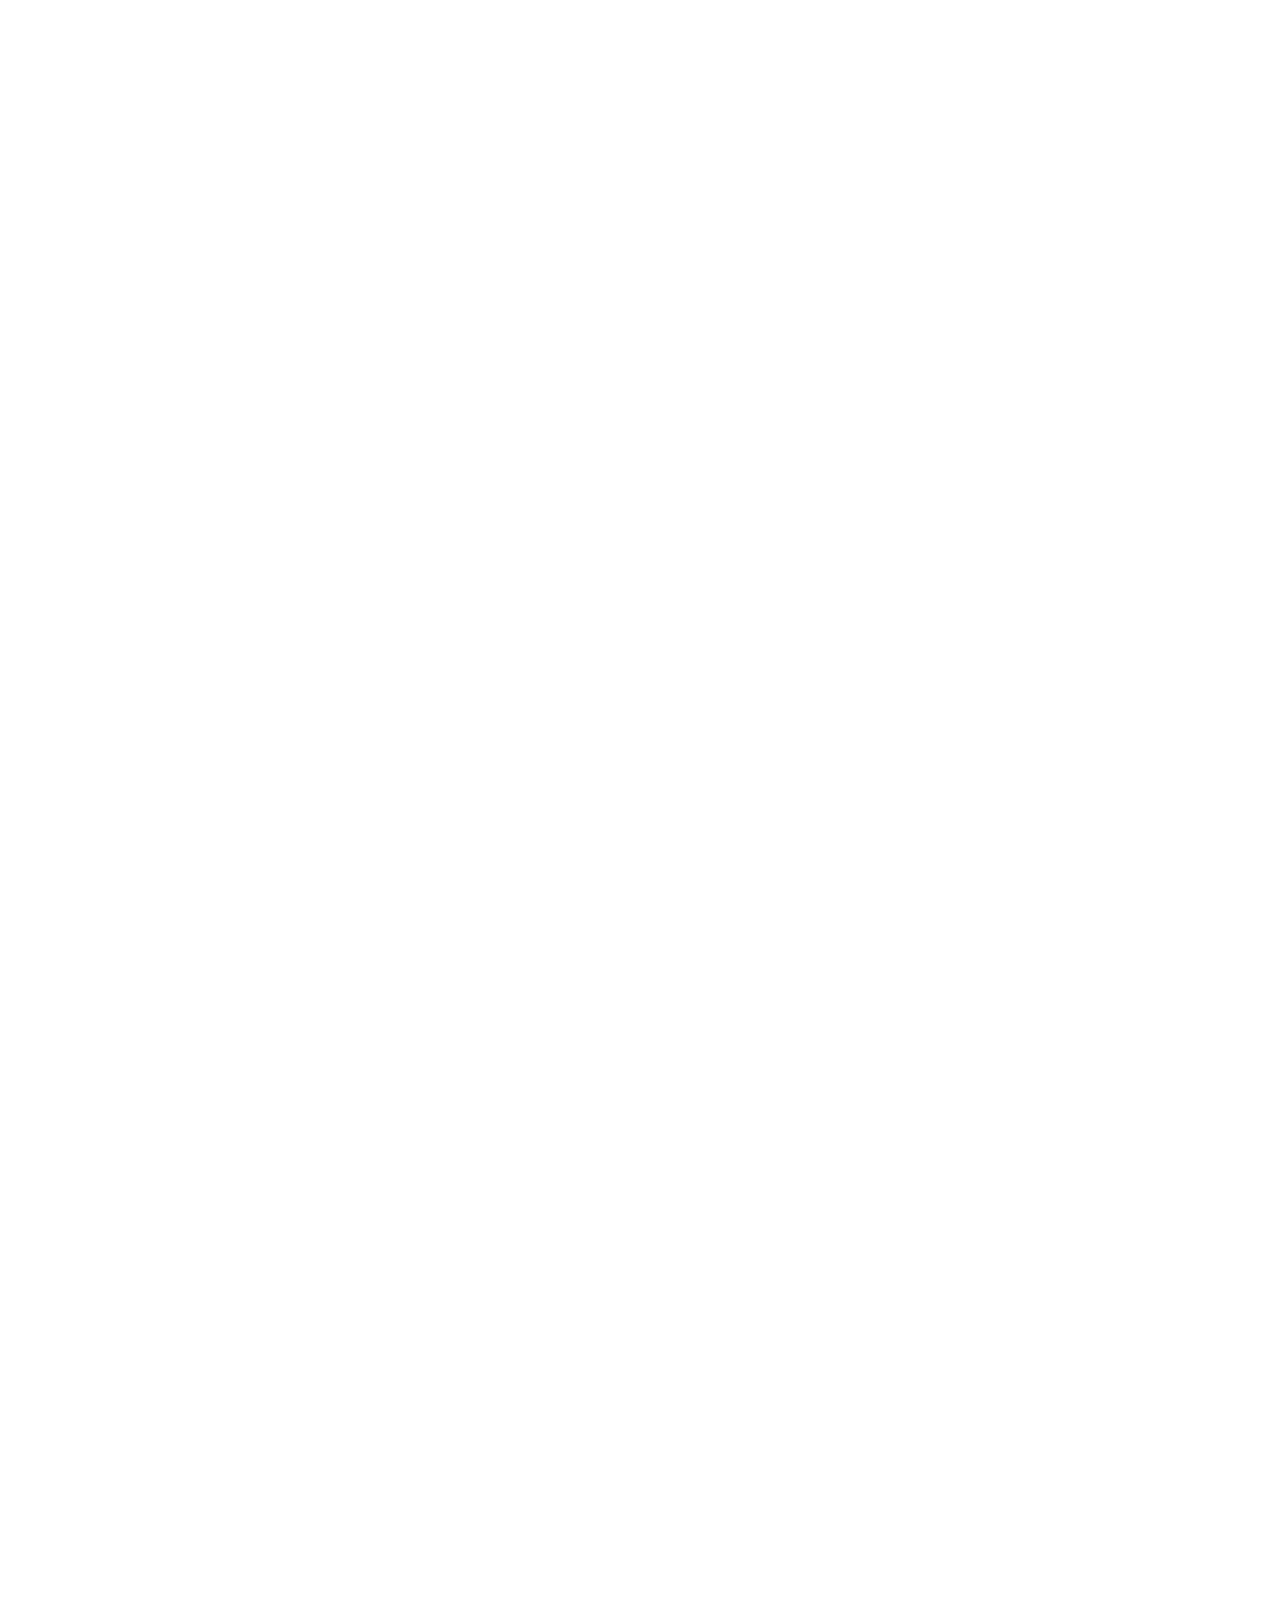
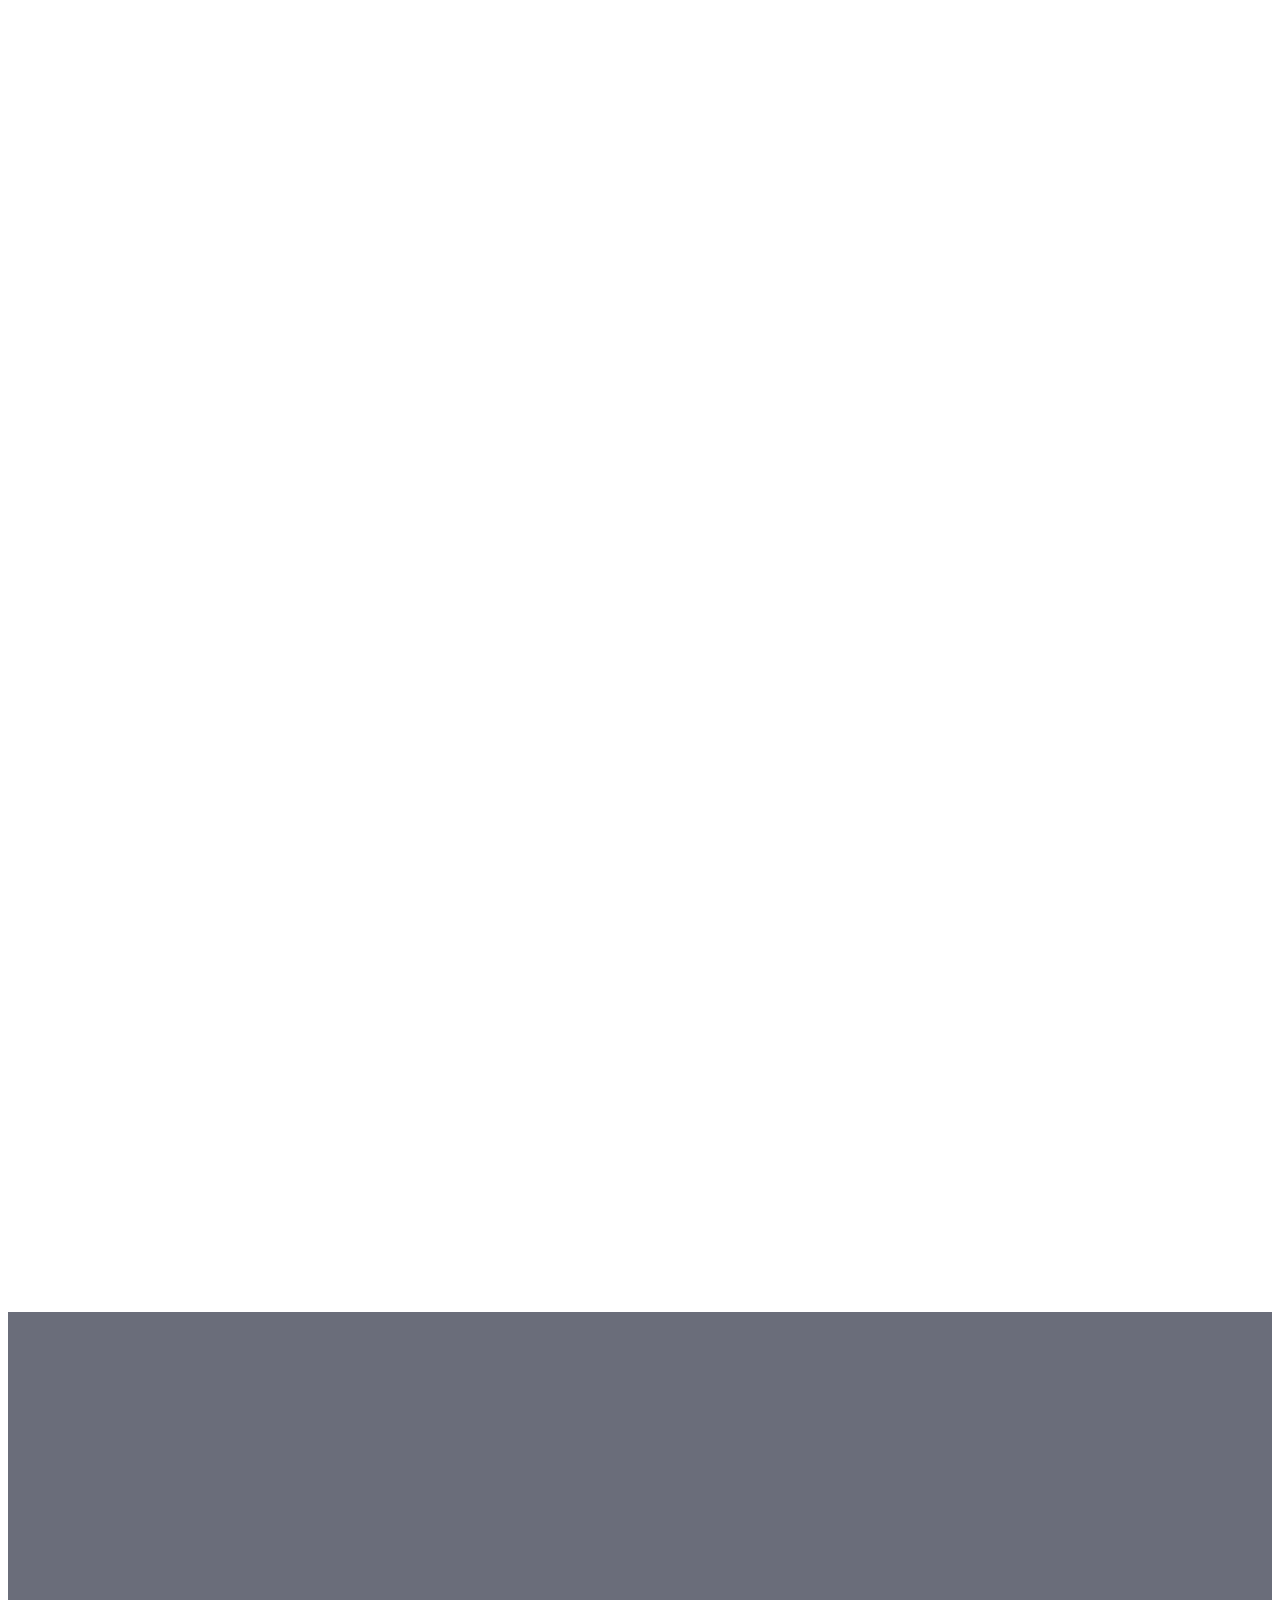
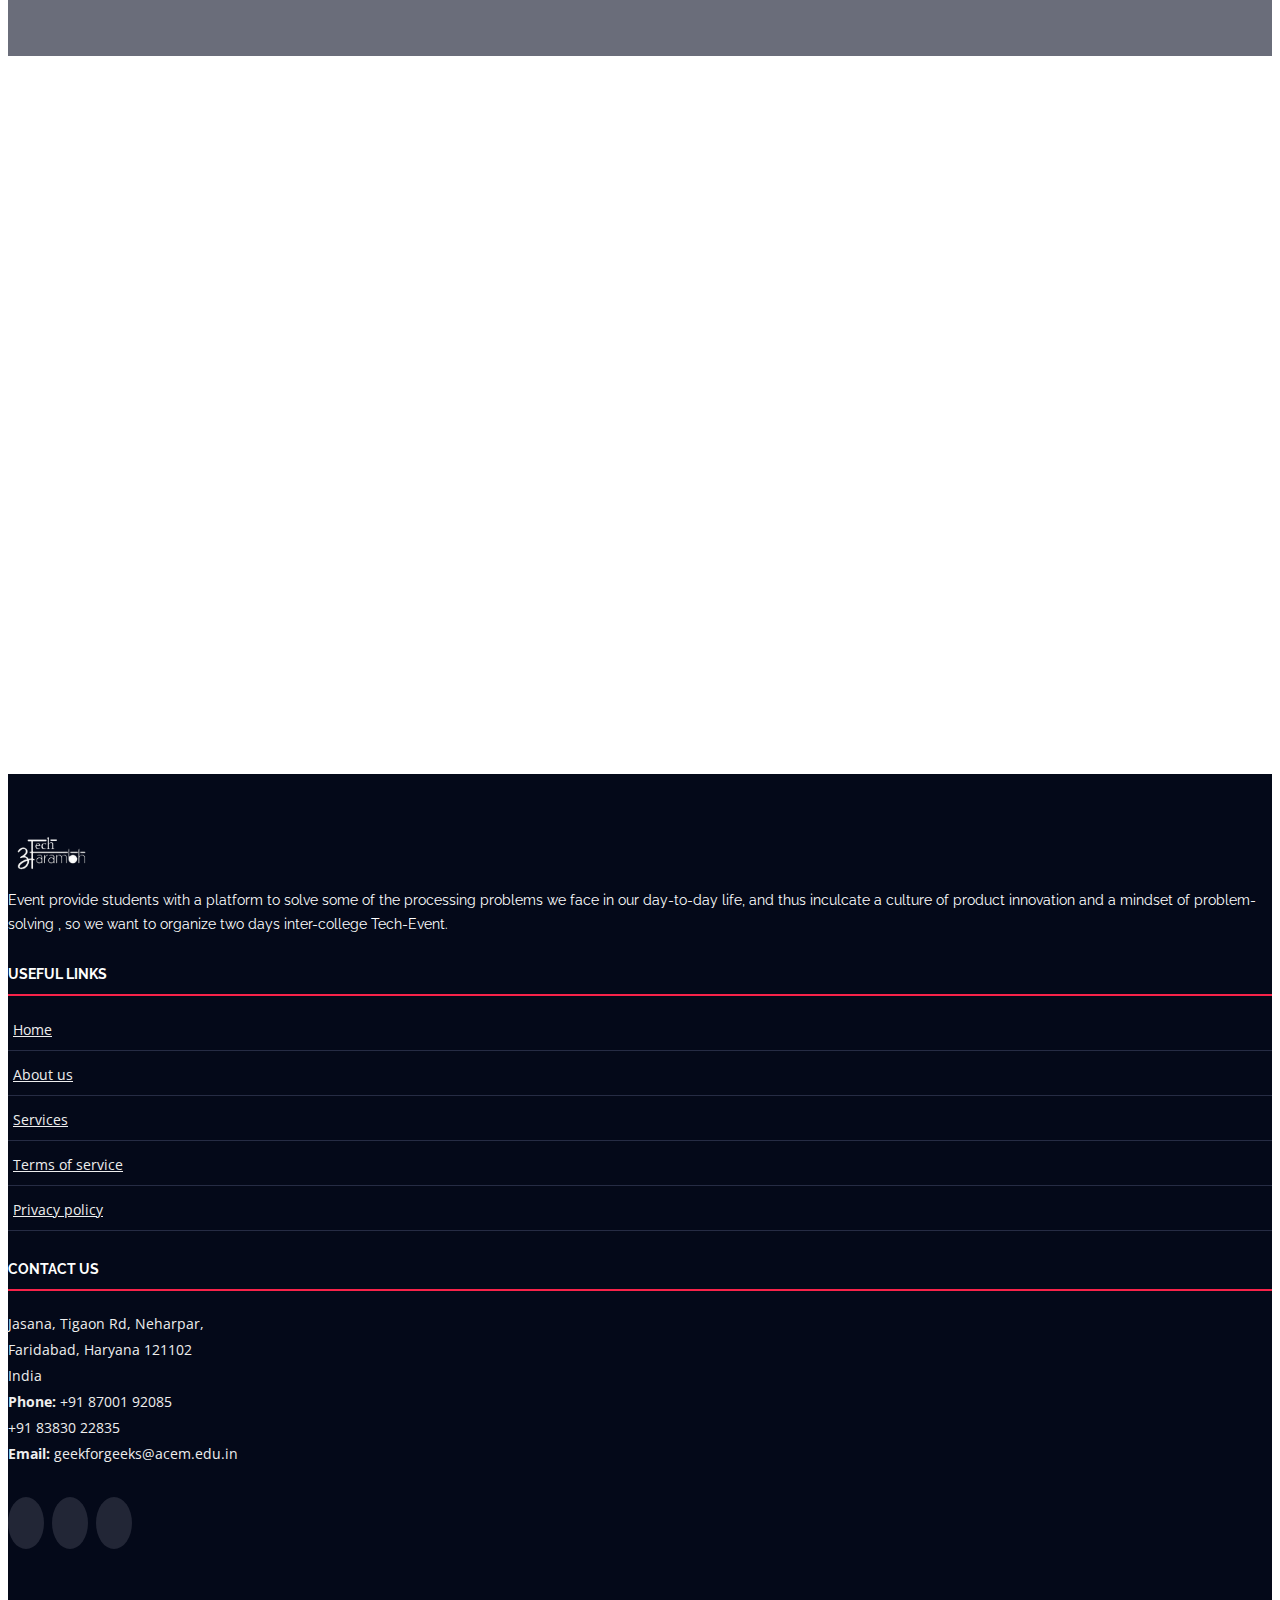
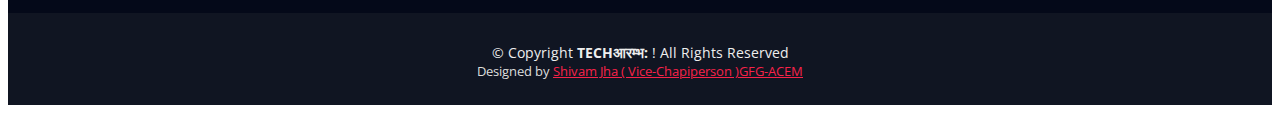
==== commit 03c41a83: "Add files via upload" ====
--- a/TheEvent/index.html
+++ b/TheEvent/index.html
@@ -2,186 +2,759 @@
 <html lang="en">
 
 <head>
-    <meta charset="UTF-8">
-    <link rel="icon" href="./img/logo.png" type="image">
-    <link rel="stylesheet" href="https://www.w3schools.com/w3css/4/w3.css">
-    <link rel="stylesheet" href="https://cdnjs.cloudflare.com/ajax/libs/font-awesome/4.7.0/css/font-awesome.min.css" integrity="sha512-SfTiTlX6kk+qitfevl/7LibUOeJWlt9rbyDn92a1DqWOw9vWG2MFoays0sgObmWazO5BQPiFucnnEAjpAB+/Sw==" crossorigin="anonymous" />
-    <meta name="viewport" content="width=device-width, initial-scale=1.0">
-    <link href="https://cdn.jsdelivr.net/npm/bootstrap@5.0.2/dist/css/bootstrap.min.css" rel="stylesheet" integrity="sha384-EVSTQN3/azprG1Anm3QDgpJLIm9Nao0Yz1ztcQTwFspd3yD65VohhpuuCOmLASjC" crossorigin="anonymous">
-    <link rel="stylesheet" href="style.css">
-    <title>G F G - A C E M</title>
+    <meta charset="utf-8">
+    <title>TECHआरम्भ: - iNNOVATE YOURSELF</title>
+    <meta content="width=device-width, initial-scale=1.0" name="viewport">
+    <meta content="" name="keywords">
+    <meta content="" name="description">
+
+    <!-- Favicons -->
+    <link href="img/logo.png" rel="icon">
+    <link href="img/logo.png" rel="icon">
+
+    <!-- Google Fonts -->
+    <link href="https://fonts.googleapis.com/css?family=Open+Sans:300,300i,400,400i,700,700i|Raleway:300,400,500,700,800" rel="stylesheet">
+
+    <!-- Bootstrap CSS File -->
+    <link href="lib/bootstrap/css/bootstrap.min.css" rel="stylesheet">
+
+    <!-- Libraries CSS Files -->
+    <link href="lib/font-awesome/css/font-awesome.min.css" rel="stylesheet">
+    <link href="lib/animate/animate.min.css" rel="stylesheet">
+    <link href="lib/venobox/venobox.css" rel="stylesheet">
+    <link href="lib/owlcarousel/assets/owl.carousel.min.css" rel="stylesheet">
+
+    <!-- Main Stylesheet File -->
+    <link href="css/style.css" rel="stylesheet">
+
+    <!-- =======================================================
+    Theme Name: TheEvent
+    Theme URL: https://bootstrapmade.com/theevent-conference-event-bootstrap-template/
+    Author: BootstrapMade.com
+    License: https://bootstrapmade.com/license/
+  ======================================================= -->
 </head>
-<!-- Pre-Loader -->
-<div id="preloader"></div>
 
 <body>
 
-
-    <!-- Header -->
-    <section id="header">
-        <div class="header container">
-            <div class="nav-bar">
-
-                <div class="brand">
-                    <a href="index.html">
-
-                        <h1><span><img src="./img/logo.png">  </span><b> G E E K S </b> <span><b>F O R </b></span><b>G E E K S</b></h1>
-                    </a>
-                </div>
-                <div class="nav-list">
-                    <div class="hamburger">
-                        <div class="bar"></div>
-                    </div>
-                    <ul>
-                        <li><a href="index.html" data-after="Home">Home</a></li>
-                        <li><a href="#about" data-after="About">About</a></li>
-                        <li><a href="./ourteam.html" data-after="OurTeam">Our Team</a></li>
-                        <li><a href="./gallery.html" data-after="Gallery">Gallery</a></li>
-                        <li><a href="https://forms.gle/FRxCAEGnWMqq3NUv9" data-after="Contact">Contact</a></li>
-                        <li><a href="./TheEvent/index.html" data-after="TECHआरम्भ:">TECHआरम्भ:</a></li>
-
-
-                    </ul>
-                </div>
-            </div>
+    <!--==========================
+    Header
+  ============================-->
+    <header id="header">
+        <div class="container">
+
+            <div id="logo" class="pull-left">
+                <!-- Uncomment below if you prefer to use a text logo -->
+                <!-- <h1><a href="#main">C<span>o</span>nf</a></h1>-->
+                <a href="#intro" class="scrollto"><img src="img/logo.png" alt="" title=""></a>
+            </div>
+
+            <nav id="nav-menu-container">
+                <ul class="nav-menu">
+                    <li class="menu-active"><a href="#intro">Home</a></li>
+                    <li><a href="#about">About</a></li>
+                    <li><a href="#speakers">Speakers</a></li>
+                    <li><a href="#schedule">Schedule</a></li>
+                    <li><a href="#venue">Venue</a></li>
+                    <li><a href="reg.html">Registration</a></li>
+                    <li><a href="#gallery">Gallery</a></li>
+                    <li><a href="#supporters">Sponsors</a></li>
+                    <li><a href="#contact">Contact</a></li>
+
+                </ul>
+            </nav>
+            <!-- #nav-menu-container -->
+        </div>
+    </header>
+    <!-- #header -->
+
+    <!--==========================
+    Intro Section
+  ============================-->
+    <section id="intro">
+        <div class="intro-container wow fadeIn">
+            <h1 class="mb-4 pb-0">TECHआरम्भ:<br><span>iNNOVATE YOURSELF</span></h1>
+            <p class="mb-4 pb-0">28-29 July, Auditorium HAll, A C E M - Haryana </p>
+            <a href="https://www.youtube.com/watch?v=jDDaplaOz7Q" class="venobox play-btn mb-4" data-vbtype="video" data-autoplay="true"></a>
+            <a href="#about" class="about-btn scrollto">About The Event</a>
         </div>
     </section>
-    <!-- End Header -->
-
-
-    <!-- Hero Section  -->
-
-    <section id="hero">
-
-        <!-- Carousel -->
-        <div id="carouselExampleCaptions" class="carousel slide" data-bs-ride="carousel">
-            <div class="carousel-indicators">
-                <button type="button" data-bs-target="#carouselExampleCaptions" data-bs-slide-to="0" class="active" aria-current="true" aria-label="Slide 1"></button>
-
-
-
-
-            </div>
-            <div class="carousel-inner">
-                <div class="carousel-item active">
-
-                    <img src="./img/Untitled.gif" class="d-block w-100" alt="LAMBORGHINI-AVENTADOR"></a>
-                    <div class="carousel-caption d-none d-md-block">
-
-                        <br><br><br>
-
-                    </div>
-                </div>
-
-    </section>
-    <!-- End Hero Section  -->
-
-
-
-    <!-- About Section -->
-    <section id="about">
-        <div class="about container">
-            <div class="col-left">
-                <div class="about-img">
-                    <img src="./img/logo.png" alt="GFG-ACEM">
-                </div>
-            </div>
-            <div class="col-right">
-                <h1 class="section-title">About <span><b>US</b></span></h1>
-                <h2><b>G F G</b> -<span><b> A C E M</b></span></h2>
-                <p>With a motive to provide a common platform for Interdisciplinary technical activities of the college, GFG student chapter at Aravali college of engineering & management was launched in april 2022. The club consists of self-motivated students
-                    who gather together to come up with some or the other new and innovative ideas and work on them. It aims to technically strengthen the students by integrating their skills in the various fields of Engineering & Technology, so as to
-                    cope up with the highly competitive environment. This club works under the guidance of Mr. Abhikansh Gupta, the chairperson of the club. Many activities are conducted by the club in order to help the students explore and learn some
-                    skills which might help them in future. The club also aims competitions that are organized by other colleges, in which the students have performed exceptionally well. </p>
-                <a href="./img/Greetings.pdf" download="./img/Greetings.pdf" class="cta"><b>Download Greeting</b></a>
+
+    <main id="main">
+
+        <!--==========================
+      About Section
+    ============================-->
+        <section id="about">
+            <div class="container">
+                <div class="row">
+                    <div class="col-lg-6">
+                        <h2>About The Event</h2>
+                        <p>Event provide students with a platform to solve some of the processing problems we face in our day-to-day life, and thus inculcate a culture of product innovation and a mindset of problem-solving , so we want to organize two days
+                            inter-college Tech-Event .
+                        </p>
+                    </div>
+                    <div class="col-lg-3">
+                        <h3>Where</h3>
+                        <p>ACEM Auditorium Hall , Faridabad, Haryana 121102</p>
+                    </div>
+                    <div class="col-lg-3">
+                        <h3>When</h3>
+                        <p>Thrusday to Friday<br>28-29 July, 2022</p>
+                    </div>
+                </div>
+            </div>
+        </section>
+
+        <!--==========================
+      Speakers Section
+    ============================-->
+        <section id="speakers" class="wow fadeInUp">
+            <div class="container">
+                <div class="section-header">
+                    <h2>Event Speakers</h2>
+                    <p>Here are some of our speakers</p>
+                </div>
+
+                <div class="row">
+                    <div class="col-lg-4 col-md-6">
+                        <div class="speaker">
+                            <img src="img/speakers/1.jpg" alt="Speaker 1" class="img-fluid">
+                            <div class="details">
+                                <h3><a href="speaker-details.html">Sandeep Jain</a></h3>
+                                <p>Founder ( GFG )</p>
+                                <div class="social">
+                                    <a href="https://www.linkedin.com/in/sandeep-jain-b3940815"><i class="fa fa-linkedin"></i></a>
+                                </div>
+                            </div>
+                        </div>
+                    </div>
+                    <div class="col-lg-4 col-md-6">
+                        <div class="speaker">
+                            <img src="img/speakers/2.jpg" alt="Speaker 2" class="img-fluid">
+                            <div class="details">
+                                <h3><a href="speaker-details.html">Suresh Kumar Jindal</a></h3>
+                                <p>Retired DRDO Scientist</p>
+                                <div class="social">
+                                    <a href="https://www.linkedin.com/in/suresh-kumar-jindal-95a288141"><i class="fa fa-linkedin"></i></a>
+                                </div>
+                            </div>
+                        </div>
+                    </div>
+                    <div class="col-lg-4 col-md-6">
+                        <div class="speaker">
+                            <img src="img/speakers/3.jpg" alt="Speaker 3" class="img-fluid">
+                            <div class="details">
+                                <h3><a href="speaker-details.html">Cole Emmerich</a></h3>
+                                <p>Fugiat laborum et</p>
+                                <div class="social">
+                                    <a href=""><i class="fa fa-linkedin"></i></a>
+                                </div>
+                            </div>
+                        </div>
+                    </div>
+                    <div class="col-lg-4 col-md-6">
+                        <div class="speaker">
+                            <img src="img/speakers/4.jpg" alt="Speaker 4" class="img-fluid">
+                            <div class="details">
+                                <h3><a href="speaker-details.html">Jack Christiansen</a></h3>
+                                <p>Debitis iure vero</p>
+                                <div class="social">
+                                    <a href=""><i class="fa fa-linkedin"></i></a>
+                                </div>
+                            </div>
+                        </div>
+                    </div>
+                    <div class="col-lg-4 col-md-6">
+                        <div class="speaker">
+                            <img src="img/speakers/5.jpg" alt="Speaker 5" class="img-fluid">
+                            <div class="details">
+                                <h3><a href="speaker-details.html">Alejandrin Littel</a></h3>
+                                <p>Qui molestiae natus</p>
+                                <div class="social">
+                                    <a href=""><i class="fa fa-linkedin"></i></a>
+                                </div>
+                            </div>
+                        </div>
+                    </div>
+                    <div class="col-lg-4 col-md-6">
+                        <div class="speaker">
+                            <img src="img/speakers/6.jpg" alt="Speaker 6" class="img-fluid">
+                            <div class="details">
+                                <h3><a href="speaker-details.html">Willow Trantow</a></h3>
+                                <p>Non autem dicta</p>
+                                <div class="social">
+                                    <a href=""><i class="fa fa-linkedin"></i></a>
+                                </div>
+                            </div>
+                        </div>
+                    </div>
+                </div>
+            </div>
+
+        </section>
+
+        <!--==========================
+      Schedule Section
+    ============================-->
+        <section id="schedule" class="section-with-bg">
+            <div class="container wow fadeInUp">
+                <div class="section-header">
+                    <h2>Event Schedule</h2>
+                    <p>Here is our event schedule</p>
+                </div>
+
+                <ul class="nav nav-tabs" role="tablist">
+                    <li class="nav-item">
+                        <a class="nav-link active" href="#day-1" role="tab" data-toggle="tab">Day 1</a>
+                    </li>
+                    <li class="nav-item">
+                        <a class="nav-link" href="#day-2" role="tab" data-toggle="tab">Day 2</a>
+                    </li>
+
+                </ul>
+
+                <h3 class="sub-heading">Event provide students with a platform to solve some of the processing problems we face in our day-to-day life.</h3>
+
+                <div class="tab-content row justify-content-center">
+
+                    <!-- Schdule Day 1 -->
+                    <div role="tabpanel" class="col-lg-9 tab-pane fade show active" id="day-1">
+
+                        <div class="row schedule-item">
+                            <div class="col-md-2"><time>09:00 AM</time></div>
+                            <div class="col-md-10">
+                                <h4>Registration</h4>
+                                <p>Register yourself before the 9:30 AM to enjoy TECHआरम्भ: .</p>
+                            </div>
+                        </div>
+
+                        <div class="row schedule-item">
+                            <div class="col-md-2"><time>9:30 AM</time></div>
+                            <div class="col-md-10">
+                                <div class="speaker">
+                                    <img src="img/speakers/1.jpg" alt="Brenden Legros">
+                                </div>
+                                <h4>A Small Speech from <span>Sandeep Jain</span></h4>
+                                <p>Welcoming of Cheif Guest </p>
+                            </div>
+                        </div>
+
+                        <div class="row schedule-item">
+                            <div class="col-md-2"><time>09:50 AM</time></div>
+                            <div class="col-md-10">
+                                <div class="speaker">
+                                    <img src="img/speakers/2.jpg" alt="Hubert Hirthe">
+                                </div>
+                                <h4>Speech : <span>Dr. Suresh Kumar Jindal</span></h4>
+                                <p>A Small Speech of Dr. Suresh Kumar Jindal</p>
+                            </div>
+                        </div>
+
+                        <div class="row schedule-item">
+                            <div class="col-md-2"><time><a href="https://forms.gle/9QmJrAw1kTGTo8Jv6">REGISTER</a></time></div>
+                            <div class="col-md-10">
+                                <div class="speaker">
+                                    <img src="img/event/1.jpg" alt="Project">
+                                </div>
+                                <h4>Project Innovation: <span>Presentation</span></h4>
+                                <p>Strengthening Communities Through Innovative Solutions.</p>
+                            </div>
+                        </div>
+
+                        <div class="row schedule-item">
+                            <div class="col-md-2"><time><a href="https://forms.gle/i4FoZ4QfMbrE2AsL6">REGISTER</a></time></div>
+                            <div class="col-md-10">
+                                <div class="speaker">
+                                    <img src="img/event/2.jpg" alt="quiz">
+                                </div>
+                                <h4>Quiz: <span>The Tech Quiz</span></h4>
+                                <p>Put your knowledge about all things technology.</p>
+                            </div>
+                        </div>
+
+                        <div class="row schedule-item">
+                            <div class="col-md-2"><time><a href="https://forms.gle/G6e2hxH1C1JftdJJ7">REGISTER</a></time></div>
+                            <div class="col-md-10">
+                                <div class="speaker">
+                                    <img src="img/event/3.jpg" alt="poster">
+                                </div>
+                                <h4>Designing: <span>The Poster Designing</span></h4>
+                                <p>Customize and print a professional poster</p>
+                            </div>
+                        </div>
+
+                        <div class="row schedule-item">
+                            <div class="col-md-2"><time>01:00 PM</time></div>
+                            <div class="col-md-10">
+                                <div class="speaker">
+                                    <img src="img/event/lunch.jpg" alt="lunch">
+                                </div>
+                                <h4>Break: <span>Lunch</span></h4>
+                                <p></p>
+                            </div>
+                        </div>
+
+                        <div class="row schedule-item">
+                            <div class="col-md-2"><time><a href="https://forms.gle/SLsSfZszwFjc3JyT9">REGISTER</a></time></div>
+                            <div class="col-md-10">
+                                <div class="speaker">
+                                    <img src="img/event/4.jpg" alt="Ad. mad">
+                                </div>
+                                <h4>Designing: <span>Ad Mad</span></h4>
+                                <p>Customize and print a professional flyer.</p>
+                            </div>
+                        </div>
+
+                        <div class="row schedule-item">
+                            <div class="col-md-2"><time><a href="https://forms.gle/Nd2x2XJkkgBTstDv6">REGISTER</a></time></div>
+                            <div class="col-md-10">
+                                <div class="speaker">
+                                    <img src="img/event/12.png" alt="Writing Adve.">
+                                </div>
+                                <h4>Content: <span>Writing Adventure</span></h4>
+                                <p>Information contained within communication media</p>
+                            </div>
+                        </div>
+
+                    </div>
+                    <!-- End Schdule Day 1 -->
+
+                    <!-- Schdule Day 2 -->
+                    <div role="tabpanel" class="col-lg-9  tab-pane fade" id="day-2">
+
+                        <div class="row schedule-item">
+                            <div class="col-md-2"><time><a href="https://forms.gle/9QmJrAw1kTGTo8Jv6">REGISTER</a></time></div>
+                            <div class="col-md-10">
+                                <div class="speaker">
+                                    <img src="img/event/1.jpg" alt="Project inn">
+                                </div>
+                                <h4>Project Innovation: <span>Presentation</span></h4>
+                                <p>Strengthening Communities Through Innovative Solutions.</p>
+                            </div>
+                        </div>
+
+                        <div class="row schedule-item">
+                            <div class="col-md-2"><time><a href="https://forms.gle/LdFKvdR1wYQNi2wj8">REGISTER</a></time></div>
+                            <div class="col-md-10">
+                                <div class="speaker">
+                                    <img src="img/event/5.jpg" alt="CAD/CAM">
+                                </div>
+                                <h4>Model Design: <span>CAD/CAM Model Designing</span></h4>
+                                <p>Create, modify, analyse, or optimize your design using CAD.</p>
+                            </div>
+                        </div>
+
+                        <div class="row schedule-item">
+                            <div class="col-md-2"><time><a href="https://forms.gle/8d1QE5AqKy6BHKwB8">REGISTER</a></time></div>
+                            <div class="col-md-10">
+                                <div class="speaker">
+                                    <img src="img/event/6.jpg" alt="junk yard">
+                                </div>
+                                <h4>Special Event: <span>Junk yard</span></h4>
+                                <p>Transform the tech junk into design.</p>
+                            </div>
+                        </div>
+
+                        <div class="row schedule-item">
+                            <div class="col-md-2"><time><a href="https://forms.gle/ad9A5kU5kNaUhzYq9">REGISTER</a></time></div>
+                            <div class="col-md-10">
+                                <div class="speaker">
+                                    <img src="img/event/7.jpeg" alt="web dev">
+                                </div>
+                                <h4>Design: <span>Web Designing</span></h4>
+                                <p>Build, Organize & Collaborate on Work in One Place from Virtually Anywhere.</p>
+                            </div>
+                        </div>
+
+                        <div class="row schedule-item">
+                            <div class="col-md-2"><time>01:00 PM</time></div>
+                            <div class="col-md-10">
+                                <div class="speaker">
+                                    <img src="img/event/lunch.jpg" alt="lunch">
+                                </div>
+                                <h4>Break: <span>Lunch</span></h4>
+                                <p></p>
+                            </div>
+                        </div>
+
+                        <div class="row schedule-item">
+                            <div class="col-md-2"><time><a href="https://forms.gle/dGnUAFCqsh7iMGJA8">REGISTER</a></time></div>
+                            <div class="col-md-10">
+                                <div class="speaker">
+                                    <img src="img/event/8.jpg" alt="Business inn">
+                                </div>
+                                <h4>iNNOVATE Yourself : <span>Business Innovation</span></h4>
+                                <p>organization's process for introducing new ideas, workflows, methodologies, services or products</p>
+                            </div>
+                        </div>
+
+                        <div class="row schedule-item">
+                            <div class="col-md-2"><time><a href="https://forms.gle/GjBTHaQC12wpoEaX6">REGISTER</a></time></div>
+                            <div class="col-md-10">
+                                <div class="speaker">
+                                    <img src="img/event/9.png" alt="bridge des">
+                                </div>
+                                <h4>Design: <span>Bridge Design</span></h4>
+                                <p>Bridge design, combining the loads for a particular bridge.</p>
+                            </div>
+                        </div>
+
+                        <div class="row schedule-item">
+                            <div class="col-md-2"><time><a href="https://forms.gle/urwZNWC5Xoz1EZkN6">REGISTER</a></time></div>
+                            <div class="col-md-10">
+                                <div class="speaker">
+                                    <img src="img/event/10.jpg" alt="Tools Creation">
+                                </div>
+                                <h4>Create: <span>Tools Creation</span></h4>
+                                <p>Use charts to visualize the data they collect and calculations they perform in Excel.</p>
+                            </div>
+                        </div>
+
+                        <div class="row schedule-item">
+                            <div class="col-md-2"><time><a href="https://forms.gle/G4GFdrAm8XU4P3STA">REGISTER</a></time></div>
+                            <div class="col-md-10">
+                                <div class="speaker">
+                                    <img src="img/event/11.jpg" alt="CTF">
+                                </div>
+                                <h4>Protect The world: <span>Catch The Flag (CTF)</span></h4>
+                                <p>Capture The Flags, or CTFs, are a kind of computer security competition.</p>
+                            </div>
+                        </div>
+
+                    </div>
+                    <!-- End Schdule Day 2 -->
+                    <div>
+                        <a href="./img/TECHआरम्भ_Brochure.pdf" download="./img/TECHआरम्भ_Brochure.pdf" class="cta"><b>Download TECHआरम्भ: Brochure</b></a>
+                        <a href="./img/_Rule book _TECHआरम्भ.pdf" download="./img/_Rule book _TECHआरम्भ.pdf" class="cta"><b>Download TECHआरम्भ: RuleBook</b></a>
+                    </div>
+
+                </div>
+
+            </div>
+
+        </section>
+
+        <!--==========================
+      Venue Section
+    ============================-->
+        <section id="venue" class="wow fadeInUp">
+
+            <div class="container-fluid">
+
+                <div class="section-header">
+                    <h2>Event Venue</h2>
+                    <p>Event venue location info and gallery</p>
+                </div>
+
+                <div class="row no-gutters">
+                    <div class="col-lg-6 venue-map">
+                        <iframe src="https://www.google.com/maps/embed?pb=!1m18!1m12!1m3!1d14039.741885753832!2d77.41672100000001!3d28.391016899999993!2m3!1f0!2f0!3f0!3m2!1i1024!2i768!4f13.1!3m3!1m2!1s0x0%3A0x23a2f9f2dd4be21e!2sAravali%20College%20of%20Engineering%20And%20Management!5e0!3m2!1sen!2sin!4v1656490427474!5m2!1sen!2sin"
+                            width="600" height="450" style="border:0;" allowfullscreen="" loading="lazy" referrerpolicy="no-referrer-when-downgrade" frameborder="0"></iframe> style="border:0" allowfullscreen></iframe>
+                    </div>
+
+                    <div class="col-lg-6 venue-info">
+                        <div class="row justify-content-center">
+                            <div class="col-11 col-lg-8">
+                                <h3>Aravali College of Engineering & Management , Delhi-NCR</h3>
+                                <p>Aravali College of Engineering and Management is one of the best Engineering and Management college in Faridabad, Delhi NCR. </p>
+                            </div>
+                        </div>
+                    </div>
+                </div>
+
+            </div>
+
+            <div class="container-fluid venue-gallery-container">
+                <div class="row no-gutters">
+
+                    <div class="col-lg-3 col-md-4">
+                        <div class="venue-gallery">
+                            <a href="img/venue-gallery/1.jpeg" class="venobox" data-gall="venue-gallery">
+                                <img src="img/venue-gallery/1.jpeg" alt="" class="img-fluid">
+                            </a>
+                        </div>
+                    </div>
+
+                    <div class="col-lg-3 col-md-4">
+                        <div class="venue-gallery">
+                            <a href="img/venue-gallery/2.jpg" class="venobox" data-gall="venue-gallery">
+                                <img src="img/venue-gallery/2.jpg" alt="" class="img-fluid">
+                            </a>
+                        </div>
+                    </div>
+
+                    <div class="col-lg-3 col-md-4">
+                        <div class="venue-gallery">
+                            <a href="img/venue-gallery/3.png" class="venobox" data-gall="venue-gallery">
+                                <img src="img/venue-gallery/3.png" alt="" class="img-fluid">
+                            </a>
+                        </div>
+                    </div>
+
+                    <div class="col-lg-3 col-md-4">
+                        <div class="venue-gallery">
+                            <a href="img/venue-gallery/4.jpg" class="venobox" data-gall="venue-gallery">
+                                <img src="img/venue-gallery/4.jpg" alt="" class="img-fluid">
+                            </a>
+                        </div>
+                    </div>
+
+
+                </div>
+            </div>
+
+        </section>
+
+
+        <!-- ============================-->
+        <section id="gallery" class="wow fadeInUp">
+
+            <div class="container">
+                <div class="section-header">
+                    <h2>Gallery</h2>
+                    <p>Check our gallery from the recent events</p>
+                </div>
+            </div>
+
+            <div class="owl-carousel gallery-carousel">
+                <a href="img/gallery/1.jpeg" class="venobox" data-gall="gallery-carousel"><img src="img/gallery/1.jpeg" alt=""></a>
+                <a href="img/gallery/2.jpeg" class="venobox" data-gall="gallery-carousel"><img src="img/gallery/2.jpeg" alt=""></a>
+                <a href="img/gallery/3.jpeg" class="venobox" data-gall="gallery-carousel"><img src="img/gallery/3.jpeg" alt=""></a>
+                <a href="img/gallery/4.jpeg" class="venobox" data-gall="gallery-carousel"><img src="img/gallery/4.jpeg" alt=""></a>
+                <a href="img/gallery/5.jpeg" class="venobox" data-gall="gallery-carousel"><img src="img/gallery/5.jpeg" alt=""></a>
+                <a href="img/gallery/6.jpeg" class="venobox" data-gall="gallery-carousel"><img src="img/gallery/6.jpeg" alt=""></a>
+                <a href="img/gallery/7.jpeg" class="venobox" data-gall="gallery-carousel"><img src="img/gallery/7.jpeg" alt=""></a>
+                <a href="img/gallery/8.jpeg" class="venobox" data-gall="gallery-carousel"><img src="img/gallery/8.jpeg" alt=""></a>
+            </div>
+
+        </section>
+
+        <!--==========================
+      Sponsors Section
+    ============================-->
+        <section id="supporters" class="section-with-bg wow fadeInUp">
+
+            <div class="container">
+                <div class="section-header">
+                    <h2>Sponsors</h2>
+                </div>
+
+                <div class="row no-gutters supporters-wrap clearfix">
+
+                    <div class="col-lg-3 col-md-4 col-xs-6">
+                        <div class="supporter-logo">
+                            <img src="img/supporters/1.png" class="img-fluid" alt="">
+                        </div>
+                    </div>
+
+                    <div class="col-lg-3 col-md-4 col-xs-6">
+                        <div class="supporter-logo">
+                            <img src="img/supporters/2.png" class="img-fluid" alt="">
+                        </div>
+                    </div>
+
+                    <div class="col-lg-3 col-md-4 col-xs-6">
+                        <div class="supporter-logo">
+                            <img src="img/supporters/3.png" class="img-fluid" alt="">
+                        </div>
+                    </div>
+
+                    <div class="col-lg-3 col-md-4 col-xs-6">
+                        <div class="supporter-logo">
+                            <img src="img/supporters/4.png" class="img-fluid" alt="">
+                        </div>
+                    </div>
+
+                    <div class="col-lg-3 col-md-4 col-xs-6">
+                        <div class="supporter-logo">
+                            <img src="img/supporters/5.png" class="img-fluid" alt="">
+                        </div>
+                    </div>
+
+                    <div class="col-lg-3 col-md-4 col-xs-6">
+                        <div class="supporter-logo">
+                            <img src="img/supporters/6.png" class="img-fluid" alt="">
+                        </div>
+                    </div>
+
+                    <div class="col-lg-3 col-md-4 col-xs-6">
+                        <div class="supporter-logo">
+                            <img src="img/supporters/7.png" class="img-fluid" alt="">
+                        </div>
+                    </div>
+
+                    <div class="col-lg-3 col-md-4 col-xs-6">
+                        <div class="supporter-logo">
+                            <img src="img/supporters/8.png" class="img-fluid" alt="">
+                        </div>
+                    </div>
+
+                </div>
+
+            </div>
+
+        </section>
+
+        <!--==========================
+     
+        ==========================
+      Subscribe Section
+    ============================-->
+        <section id="subscribe">
+            <div class="container wow fadeInUp">
+                <div class="section-header">
+                    <h2>Newsletter</h2>
+                    <p>Subscribe us to get notification for our Upcoming events. </p>
+                </div>
+
+                <form method="POST" action="#">
+                    <div class="form-row justify-content-center">
+                        <div class="col-auto">
+                            <input type="text" class="form-control" placeholder="Enter your Email">
+                        </div>
+                        <div class="col-auto">
+                            <button type="submit">Subscribe</button>
+                        </div>
+                    </div>
+                </form>
+
+            </div>
+        </section>
+
+        <!--==========================
+      
+        ==========================
+      Contact Section
+    ============================-->
+        <section id="contact" class="section-bg wow fadeInUp">
+
+            <div class="container">
+
+                <div class="section-header">
+                    <h2>Contact Us</h2>
+                    <p>Contact with our Chapiperson and Vice-Chairperson</p>
+                </div>
+
+                <div class="row contact-info">
+
+                    <div class="col-md-4">
+                        <div class="contact-address">
+                            <i class="ion-ios-location-outline"></i>
+                            <h3>Address</h3>
+                            <address>Jasana, Tigaon Rd, Neharpar, Faridabad, Haryana - 121102 </address>
+                        </div>
+                    </div>
+
+                    <div class="col-md-4">
+                        <div class="contact-phone">
+                            <i class="ion-ios-telephone-outline"></i>
+                            <h3>Phone Number</h3>
+                            <p><a href="tel:8383022835">+91 83830 22835 </a><br><a href="tel:8700192085"> +91 87001 92085</a></p>
+                        </div>
+                    </div>
+
+                    <div class="col-md-4">
+                        <div class="contact-email">
+                            <i class="ion-ios-email-outline"></i>
+                            <h3>Email</h3>
+                            <p><a href="mailto:geekforgeeks@acem.edu.in">geekforgeeks@acem.edu.in</a></p>
+                        </div>
+                    </div>
+
+                </div>
+            </div>
+
+
+
+
+            </div>
+        </section>
+        <!-- #contact -->
+
+    </main>
+
+
+    <!--==========================
+    Footer
+  ============================-->
+    <footer id="footer">
+        <div class="footer-top">
+            <div class="container">
+                <div class="row">
+
+                    <div class="col-lg-3 col-md-6 footer-info">
+                        <img src="img/logo.png" alt="TheEvenet">
+                        <p>Event provide students with a platform to solve some of the processing problems we face in our day-to-day life, and thus inculcate a culture of product innovation and a mindset of problem-solving , so we want to organize two days
+                            inter-college Tech-Event. </p>
+                    </div>
+
+                    <div class="col-lg-3 col-md-6 footer-links">
+                        <h4>Useful Links</h4>
+                        <ul>
+                            <li><i class="fa fa-angle-right"></i> <a href="#">Home</a></li>
+                            <li><i class="fa fa-angle-right"></i> <a href="#">About us</a></li>
+                            <li><i class="fa fa-angle-right"></i> <a href="#">Services</a></li>
+                            <li><i class="fa fa-angle-right"></i> <a href="#">Terms of service</a></li>
+                            <li><i class="fa fa-angle-right"></i> <a href="#">Privacy policy</a></li>
+                        </ul>
+                    </div>
+
+                    <div class="col-lg-3 col-md-6 footer-contact">
+                        <h4>Contact Us</h4>
+                        <p>
+                            Jasana, Tigaon Rd, Neharpar, <br> Faridabad, Haryana 121102<br> India <br>
+                            <strong>Phone:</strong> +91 87001 92085<br> +91 83830 22835<br>
+                            <strong>Email:</strong> geekforgeeks@acem.edu.in<br>
+                        </p>
+
+                        <div class="social-links">
+                            <a href="https://twitter.com/acem2008" class="twitter"><i class="fa fa-twitter"></i></a>
+                            <a href="https://www.instagram.com/geeksforgeeks_acem/" class="instagram"><i class="fa fa-instagram"></i></a>
+                            <a href="https://www.linkedin.com/in/gfg-students-chapter-acem-4b8a26239/" class="linkedin"><i class="fa fa-linkedin"></i></a>
+                        </div>
+
+                    </div>
+
+                </div>
             </div>
         </div>
-    </section>
-    <!-- End About Section -->
-
-    <!-- Contact Section -->
-    <!-- <section id="contact">
-        <div class="contact container">
-            <div>
-                <h1 class="section-title">Contact <span><b>info</b></span></h1>
-            </div>
-            <br>
-            <div class="contact-items">
-                <div class="contact-item">
-                    <div class="icon"><i class="fa fa-4x fa-phone" aria-hidden="true"></i></div>
-                    <div class="contact-info">
-                        <h1><b>Phone</b></h1>
-                        <h2>+91 87001 92085</h2>
-                        <h2>+91 83830 22835</h2>
-                    </div>
-                </div>
-                <div class="contact-item">
-                    <div class="icon"><i class="fa fa-4x fa-envelope" aria-hidden="true"></i></div>
-                    <div class="contact-info">
-                        <h1><b>Email</b></h1>
-                        <h2>shivam.jhacse@acem.edu.in</h2>
-                        <h2>abhikansh.gupta@acem.edu.in</h2>
-                    </div>
-                </div>
-                <div class="contact-item">
-                    <div class="icon"><i class="fa fa-4x fa-location-arrow" aria-hidden="true"></i></div>
-                    <div class="contact-info">
-                        <h1><b>Address</b></h1>
-                        <h2> Aravali College of Engineering & Management <br> Village Jasana,Faridabad, Haryana, 121004</h2>
-                    </div>
-                </div>
+
+        <div class="container">
+            <div class="copyright">
+                &copy; Copyright <strong>TECHआरम्भ: </strong> ! All Rights Reserved
+            </div>
+            <div class="credits">
+                <!--
+          All the links in the footer should remain intact.
+          You can delete the links only if you purchased the pro version.
+          Licensing information: https://bootstrapmade.com/license/
+          Purchase the pro version with working PHP/AJAX contact form: https://bootstrapmade.com/buy/?theme=TheEvent
+        -->
+                Designed by <a href="https://www.linkedin.com/in/shivam-jha-aa2974208">  Shivam Jha ( Vice-Chapiperson )GFG-ACEM</a>
             </div>
         </div>
-    </section> -->
-    <!-- End Contact Section -->
-
-
-    <br><br><br>
-    <hr size="15px" color="#DF8A0E">
-
-
-    <!-- Footer -->
-    <section id="footer">
-        <div class="footer container">
-            <div class="brand">
-                <h1><span> </span><b> G E E K S  </b> <span><b>F O R </b></span><b>G E E K S</b></h1>
-            </div>
-            <h2>Your Complete TechEdu Solution</h2>
-            <br>
-            <div class="social-icon">
-                <div class="social-item">
-                    <a href="https://www.instagram.com/geeksforgeeks_acem/"><i style="color:red;" class="fa fa-4x fa-instagram" aria-hidden="true"></i></a>
-                </div>
-                <div class="social-item">
-                    <a href="https://www.linkedin.com/in/gfg-students-chapter-acem-4b8a26239"><i style="color: #1DA1F2;" class="fa fa-4x fa-linkedin" aria-hidden="true"></i></a>
-                </div>
-                <div class="social-item">
-                    <a href="https://twitter.com/geeksforgeeks"><i style="color: #1DA1F2;"  class="fa fa-4x fa-twitter-square" aria-hidden="true"></i></a>
-                </div>
-                <div class="social-item">
-                    <a href="https://www.youtube.com/user/geeksforgeeks"><i style="color:crimson; " class="fa fa-4x fa-youtube" aria-hidden="true"></i></a>
-                </div>
-            </div>
-            <ul class="social">
-
-                <li> <iframe src="https://www.google.com/maps/embed?pb=!1m18!1m12!1m3!1d3509.935472017441!2d77.41453231507718!3d28.391016882513718!2m3!1f0!2f0!3f0!3m2!1i1024!2i768!4f13.1!3m3!1m2!1s0x390cc309453878e7%3A0x23a2f9f2dd4be21e!2sAravali%20College%20of%20Engineering%20And%20Management!5e0!3m2!1sen!2sin!4v1653297309951!5m2!1sen!2sin"
-                        width="250" height="250" style="border:0;" allowfullscreen="" loading="lazy" referrerpolicy="no-referrer-when-downgrade"></iframe></li>
-
-            </ul>
-            <p><b>Copyright © 2022 GFG-ACEM. All rights reserved.</b></p>
-        </div>
-    </section>
-    <!-- End Footer -->
-
-    <script src="./app.js"></script>
-    <script src="https://cdn.jsdelivr.net/npm/bootstrap@5.0.2/dist/js/bootstrap.bundle.min.js" integrity="sha384-MrcW6ZMFYlzcLA8Nl+NtUVF0sA7MsXsP1UyJoMp4YLEuNSfAP+JcXn/tWtIaxVXM" crossorigin="anonymous"></script>
-
-    <script>
-        var loader = document.getElementById("preloader");
-        window.addEventListener("load", function() {
-            loader.style.display = "none";
-        })
-    </script>
+    </footer>
+    <!-- #footer -->
+
+    <a href="#" class="back-to-top"><i class="fa fa-angle-up"></i></a>
+
+    <!-- JavaScript Libraries -->
+    <script src="lib/jquery/jquery.min.js"></script>
+    <script src="lib/jquery/jquery-migrate.min.js"></script>
+    <script src="lib/bootstrap/js/bootstrap.bundle.min.js"></script>
+    <script src="lib/easing/easing.min.js"></script>
+    <script src="lib/superfish/hoverIntent.js"></script>
+    <script src="lib/superfish/superfish.min.js"></script>
+    <script src="lib/wow/wow.min.js"></script>
+    <script src="lib/venobox/venobox.min.js"></script>
+    <script src="lib/owlcarousel/owl.carousel.min.js"></script>
+
+    <!-- Contact Form JavaScript File -->
+    <script src="contactform/contactform.js"></script>
+
+    <!-- Template Main Javascript File -->
+    <script src="js/main.js"></script>
 </body>
 
 </html>--- a/TheEvent/css/style.css
+++ b/TheEvent/css/style.css
@@ -0,0 +1,1740 @@
+/*
+  Theme Name: TheEvent
+  Theme URL: https://bootstrapmade.com/theevent-conference-event-bootstrap-template/
+  Author: BootstrapMade.com
+  License: https://bootstrapmade.com/license/
+*/
+
+
+/*--------------------------------------------------------------
+# General
+--------------------------------------------------------------*/
+
+body {
+    background: #fff;
+    color: #2f3138;
+    font-family: "Open Sans", sans-serif;
+}
+
+a {
+    color: #f82249;
+    transition: 0.5s;
+}
+
+a:hover,
+a:active,
+a:focus {
+    color: #f8234a;
+    outline: none;
+    text-decoration: none;
+}
+
+p {
+    padding: 0;
+    margin: 0 0 30px 0;
+}
+
+h1,
+h2,
+h3,
+h4,
+h5,
+h6 {
+    font-family: "Raleway", sans-serif;
+    font-weight: 400;
+    margin: 0 0 20px 0;
+    padding: 0;
+    color: #0e1b4d;
+}
+
+.main-page {
+    margin-top: 70px;
+}
+
+.wow {
+    visibility: hidden;
+}
+
+
+/* Prelaoder */
+
+#preloader {
+    position: fixed;
+    left: 0;
+    top: 0;
+    z-index: 999;
+    width: 100%;
+    height: 100%;
+    overflow: visible;
+    background: #fff url("../img/preloader.svg") no-repeat center center;
+}
+
+
+/* Back to top button */
+
+.back-to-top {
+    position: fixed;
+    display: none;
+    background: #f82249;
+    color: #fff;
+    width: 40px;
+    height: 40px;
+    text-align: center;
+    border-radius: 50px;
+    right: 15px;
+    bottom: 15px;
+    transition: background 0.5s ease-in-out;
+}
+
+.back-to-top i {
+    font-size: 24px;
+    padding-top: 6px;
+}
+
+.back-to-top:focus {
+    background: #e0072f;
+    color: #fff;
+    outline: none;
+}
+
+.back-to-top:hover {
+    background: #e0072f;
+    color: #fff;
+}
+
+
+/* Sections Header
+--------------------------------*/
+
+.section-header {
+    margin-bottom: 60px;
+    position: relative;
+    padding-bottom: 20px;
+}
+
+.section-header::before {
+    content: '';
+    position: absolute;
+    display: block;
+    width: 60px;
+    height: 5px;
+    background: #f82249;
+    bottom: 0;
+    left: calc(50% - 25px);
+}
+
+.section-header h2 {
+    font-size: 36px;
+    text-transform: uppercase;
+    text-align: center;
+    font-weight: 700;
+    margin-bottom: 10px;
+}
+
+.section-header p {
+    text-align: center;
+    padding: 0;
+    margin: 0;
+    font-size: 18px;
+    font-weight: 500;
+    color: #9195a2;
+}
+
+.section-with-bg {
+    background-color: #f6f7fd;
+}
+
+
+/*--------------------------------------------------------------
+# Header
+--------------------------------------------------------------*/
+
+#header {
+    height: 90px;
+    padding: 25px 0;
+    position: fixed;
+    left: 0;
+    top: 0;
+    right: 0;
+    transition: all 0.5s;
+    z-index: 997;
+}
+
+#header.header-scrolled,
+#header.header-fixed {
+    background: rgba(6, 12, 34, 0.98);
+    height: 70px;
+    padding: 15px 0;
+    transition: all 0.5s;
+}
+
+#header #logo h1 {
+    font-size: 36px;
+    margin: 0;
+    padding: 6px 0;
+    line-height: 1;
+    font-family: "Raleway", sans-serif;
+    font-weight: 700;
+    letter-spacing: 3px;
+    text-transform: uppercase;
+}
+
+#header #logo h1 span {
+    color: #f82249;
+}
+
+#header #logo h1 a,
+#header #logo h1 a:hover {
+    color: #fff;
+}
+
+#header #logo img {
+    padding: 0;
+    margin: 0;
+    max-height: 40px;
+}
+
+
+/*--------------------------------------------------------------
+# Navigation Menu
+--------------------------------------------------------------*/
+
+
+/* Nav Menu Essentials */
+
+.nav-menu,
+.nav-menu * {
+    margin: 0;
+    padding: 0;
+    list-style: none;
+}
+
+.nav-menu ul {
+    position: absolute;
+    display: none;
+    top: 100%;
+    left: 0;
+    z-index: 99;
+}
+
+.nav-menu li {
+    position: relative;
+    white-space: nowrap;
+}
+
+.nav-menu>li {
+    float: left;
+}
+
+.nav-menu li:hover>ul,
+.nav-menu li.sfHover>ul {
+    display: block;
+}
+
+.nav-menu ul ul {
+    top: 0;
+    left: 100%;
+}
+
+.nav-menu ul li {
+    min-width: 180px;
+}
+
+
+/* Nav Menu Arrows */
+
+.sf-arrows .sf-with-ul {
+    padding-right: 30px;
+}
+
+.sf-arrows .sf-with-ul:after {
+    content: "\f107";
+    position: absolute;
+    right: 15px;
+    font-family: FontAwesome;
+    font-style: normal;
+    font-weight: normal;
+}
+
+.sf-arrows ul .sf-with-ul:after {
+    content: "\f105";
+}
+
+
+/* Nav Meu Container */
+
+#nav-menu-container {
+    float: right;
+    margin: 0;
+}
+
+
+/* Nav Meu Styling */
+
+.nav-menu a {
+    padding: 8px;
+    text-decoration: none;
+    display: inline-block;
+    color: rgba(202, 206, 221, 0.8);
+    font-family: "Raleway", sans-serif;
+    font-weight: 600;
+    font-size: 14px;
+    outline: none;
+}
+
+.nav-menu .menu-active a,
+.nav-menu a:hover {
+    color: #fff;
+}
+
+.nav-menu>li {
+    margin-left: 8px;
+}
+
+.nav-menu>li>a:before {
+    content: "";
+    position: absolute;
+    width: 0;
+    height: 2px;
+    bottom: 0;
+    left: 0;
+    background-color: #f82249;
+    visibility: hidden;
+    transition: all 0.3s ease-in-out 0s;
+}
+
+.nav-menu a:hover:before,
+.nav-menu li:hover>a:before,
+.nav-menu .menu-active>a:before {
+    visibility: visible;
+    width: 100%;
+}
+
+.nav-menu li.buy-tickets a {
+    color: #fff;
+    background: #f82249;
+    padding: 7px 22px;
+    border-radius: 50px;
+    border: 2px solid #f82249;
+    transition: all ease-in-out 0.3s;
+    font-weight: 500;
+    margin-left: 8px;
+    margin-top: 2px;
+    line-height: 1;
+    font-size: 13px;
+}
+
+.nav-menu li.buy-tickets a:hover {
+    background: none;
+}
+
+.nav-menu li.buy-tickets:hover a:before,
+.nav-menu li.buy-tickets.menu-active a:before {
+    visibility: hidden;
+}
+
+.nav-menu ul {
+    margin: 4px 0 0 0;
+    padding: 10px;
+    box-shadow: 0px 0px 30px rgba(127, 137, 161, 0.25);
+    background: #fff;
+    border-radius: 3px;
+}
+
+.nav-menu ul li {
+    transition: 0.3s;
+}
+
+.nav-menu ul li a {
+    padding: 10px;
+    color: #060c22;
+    transition: 0.3s;
+    display: block;
+    font-size: 13px;
+    text-transform: none;
+    border-radius: 3px;
+}
+
+.nav-menu ul li:hover>a {
+    background: #f82249;
+    color: #fff;
+}
+
+.nav-menu ul ul {
+    margin: 0;
+}
+
+
+/* Mobile Nav Toggle */
+
+#mobile-nav-toggle {
+    position: fixed;
+    right: 0;
+    top: 0;
+    z-index: 999;
+    margin: 15px 15px 0 0;
+    border: 0;
+    background: none;
+    font-size: 24px;
+    display: none;
+    transition: all 0.4s;
+    outline: none;
+    cursor: pointer;
+}
+
+#mobile-nav-toggle i {
+    color: #fff;
+}
+
+
+/* Mobile Nav Styling */
+
+#mobile-nav {
+    position: fixed;
+    top: 0;
+    padding-top: 18px;
+    bottom: 0;
+    z-index: 998;
+    background: rgba(6, 12, 34, 0.9);
+    left: -260px;
+    width: 260px;
+    overflow-y: auto;
+    transition: 0.4s;
+}
+
+#mobile-nav ul {
+    padding: 0;
+    margin: 0;
+    list-style: none;
+}
+
+#mobile-nav ul li {
+    position: relative;
+}
+
+#mobile-nav ul li a {
+    color: #fff;
+    font-size: 17px;
+    overflow: hidden;
+    padding: 10px 22px 10px 15px;
+    position: relative;
+    text-decoration: none;
+    width: 100%;
+    display: block;
+    outline: none;
+}
+
+#mobile-nav ul li a:hover {
+    color: #f82249;
+}
+
+#mobile-nav ul li li {
+    padding-left: 30px;
+}
+
+#mobile-nav ul .menu-has-children i {
+    position: absolute;
+    right: 0;
+    z-index: 99;
+    padding: 15px;
+    cursor: pointer;
+    color: #fff;
+}
+
+#mobile-nav ul .menu-has-children i.fa-chevron-up {
+    color: #f82249;
+}
+
+#mobile-nav ul .menu-item-active {
+    color: #f82249;
+}
+
+#mobile-body-overly {
+    width: 100%;
+    height: 100%;
+    z-index: 997;
+    top: 0;
+    left: 0;
+    position: fixed;
+    background: rgba(6, 12, 34, 0.8);
+    display: none;
+}
+
+
+/* Mobile Nav body classes */
+
+body.mobile-nav-active {
+    overflow: hidden;
+}
+
+body.mobile-nav-active #mobile-nav {
+    left: 0;
+}
+
+body.mobile-nav-active #mobile-nav-toggle {
+    color: #fff;
+}
+
+
+/*--------------------------------------------------------------
+# Intro Section
+--------------------------------------------------------------*/
+
+#intro {
+    width: 100%;
+    height: 100vh;
+    background: url(../img/intro-bg.jpg) top center;
+    background-size: cover;
+    overflow: hidden;
+    position: relative;
+}
+
+#intro:before {
+    content: "";
+    background: rgba(6, 12, 34, 0.8);
+    position: absolute;
+    bottom: 0;
+    top: 0;
+    left: 0;
+    right: 0;
+}
+
+#intro .intro-container {
+    position: absolute;
+    bottom: 0;
+    left: 0;
+    top: 90px;
+    right: 0;
+    display: -webkit-box;
+    display: -ms-flexbox;
+    display: flex;
+    -webkit-box-pack: center;
+    -ms-flex-pack: center;
+    justify-content: center;
+    -webkit-box-align: center;
+    -ms-flex-align: center;
+    align-items: center;
+    -webkit-box-orient: vertical;
+    -webkit-box-direction: normal;
+    -ms-flex-direction: column;
+    flex-direction: column;
+    text-align: center;
+    padding: 0 15px;
+}
+
+#intro h1 {
+    color: #fff;
+    font-family: "Raleway", sans-serif;
+    font-size: 56px;
+    font-weight: 600;
+    text-transform: uppercase;
+}
+
+#intro h1 span {
+    color: #f82249;
+}
+
+#intro p {
+    color: #ebebeb;
+    font-weight: 700;
+    font-size: 20px;
+}
+
+#intro .play-btn {
+    width: 94px;
+    height: 94px;
+    background: radial-gradient(#f82249 50%, rgba(101, 111, 150, 0.15) 52%);
+    border-radius: 50%;
+    display: block;
+    position: relative;
+    overflow: hidden;
+}
+
+#intro .play-btn::after {
+    content: '';
+    position: absolute;
+    left: 50%;
+    top: 50%;
+    -webkit-transform: translateX(-40%) translateY(-50%);
+    transform: translateX(-40%) translateY(-50%);
+    width: 0;
+    height: 0;
+    border-top: 10px solid transparent;
+    border-bottom: 10px solid transparent;
+    border-left: 15px solid #fff;
+    z-index: 100;
+    transition: all 400ms cubic-bezier(0.55, 0.055, 0.675, 0.19);
+}
+
+#intro .play-btn:before {
+    content: '';
+    position: absolute;
+    width: 120px;
+    height: 120px;
+    -webkit-animation-delay: 0s;
+    animation-delay: 0s;
+    -webkit-animation: pulsate-btn 2s;
+    animation: pulsate-btn 2s;
+    -webkit-animation-direction: forwards;
+    animation-direction: forwards;
+    -webkit-animation-iteration-count: infinite;
+    animation-iteration-count: infinite;
+    -webkit-animation-timing-function: steps;
+    animation-timing-function: steps;
+    opacity: 1;
+    border-radius: 50%;
+    border: 2px solid rgba(163, 163, 163, 0.4);
+    top: -15%;
+    left: -15%;
+    background: rgba(198, 16, 0, 0);
+}
+
+#intro .play-btn:hover::after {
+    border-left: 15px solid #f82249;
+    -webkit-transform: scale(20);
+    transform: scale(20);
+}
+
+#intro .play-btn:hover::before {
+    content: '';
+    position: absolute;
+    left: 50%;
+    top: 50%;
+    -webkit-transform: translateX(-40%) translateY(-50%);
+    transform: translateX(-40%) translateY(-50%);
+    width: 0;
+    height: 0;
+    border: none;
+    border-top: 10px solid transparent;
+    border-bottom: 10px solid transparent;
+    border-left: 15px solid #fff;
+    z-index: 200;
+    -webkit-animation: none;
+    animation: none;
+    border-radius: 0;
+}
+
+#intro .about-btn {
+    font-family: "Raleway", sans-serif;
+    font-weight: 500;
+    font-size: 14px;
+    letter-spacing: 1px;
+    display: inline-block;
+    padding: 12px 32px;
+    border-radius: 50px;
+    transition: 0.5s;
+    line-height: 1;
+    margin: 10px;
+    color: #fff;
+    -webkit-animation-delay: 0.8s;
+    animation-delay: 0.8s;
+    border: 2px solid #f82249;
+}
+
+#intro .about-btn:hover {
+    background: #f82249;
+    color: #fff;
+}
+
+@-webkit-keyframes pulsate-btn {
+    0% {
+        -webkit-transform: scale(0.6, 0.6);
+        transform: scale(0.6, 0.6);
+        opacity: 1;
+    }
+    100% {
+        -webkit-transform: scale(1, 1);
+        transform: scale(1, 1);
+        opacity: 0;
+    }
+}
+
+@keyframes pulsate-btn {
+    0% {
+        -webkit-transform: scale(0.6, 0.6);
+        transform: scale(0.6, 0.6);
+        opacity: 1;
+    }
+    100% {
+        -webkit-transform: scale(1, 1);
+        transform: scale(1, 1);
+        opacity: 0;
+    }
+}
+
+
+/*--------------------------------------------------------------
+# About Section
+--------------------------------------------------------------*/
+
+#about {
+    background: url("../img/about-bg.jpg");
+    background-size: cover;
+    overflow: hidden;
+    position: relative;
+    color: #fff;
+    padding: 60px 0 40px 0;
+}
+
+#about:before {
+    content: "";
+    background: rgba(13, 20, 41, 0.8);
+    position: absolute;
+    bottom: 0;
+    top: 0;
+    left: 0;
+    right: 0;
+}
+
+#about h2 {
+    font-size: 36px;
+    font-weight: bold;
+    margin-bottom: 10px;
+    color: #fff;
+}
+
+#about h3 {
+    font-size: 18px;
+    font-weight: bold;
+    text-transform: uppercase;
+    margin-bottom: 10px;
+    color: #fff;
+}
+
+#about p {
+    font-size: 14px;
+    margin-bottom: 20px;
+    color: #fff;
+}
+
+
+/*--------------------------------------------------------------
+# Speakers Section
+--------------------------------------------------------------*/
+
+#speakers {
+    padding: 60px 0 30px 0;
+}
+
+#speakers .speaker {
+    position: relative;
+    overflow: hidden;
+    margin-bottom: 30px;
+}
+
+#speakers .speaker .details {
+    background: rgba(6, 12, 34, 0.76);
+    position: absolute;
+    left: 0;
+    bottom: -30px;
+    right: 0;
+    text-align: center;
+    padding-top: 10px;
+    transition: all 300ms cubic-bezier(0.645, 0.045, 0.355, 1);
+}
+
+#speakers .speaker .details h3 {
+    color: #fff;
+    font-size: 22px;
+    font-weight: 600;
+    margin-bottom: 5px;
+}
+
+#speakers .speaker .details p {
+    color: #fff;
+    font-size: 15px;
+    margin-bottom: 10px;
+    font-style: italic;
+}
+
+#speakers .speaker .details .social {
+    height: 30px;
+}
+
+#speakers .speaker .details a {
+    color: #fff;
+}
+
+#speakers .speaker .details a:hover {
+    color: #f82249;
+}
+
+#speakers .speaker:hover .details {
+    bottom: 0;
+}
+
+#speakers-details {
+    padding: 60px 0;
+}
+
+#speakers-details .details h2 {
+    color: #112363;
+    font-size: 28px;
+    font-weight: 700;
+    margin-bottom: 10px;
+}
+
+#speakers-details .details .social {
+    margin-bottom: 15px;
+}
+
+#speakers-details .details .social a {
+    background: #e9edfb;
+    color: #112363;
+    line-height: 1;
+    display: inline-block;
+    text-align: center;
+    border-radius: 50%;
+    width: 36px;
+    height: 36px;
+    padding-top: 9px;
+}
+
+#speakers-details .details .social a:hover {
+    background: #f82249;
+    color: #fff;
+}
+
+#speakers-details .details .social a i {
+    font-size: 18px;
+}
+
+#speakers-details .details p {
+    color: #112363;
+    font-size: 15px;
+    margin-bottom: 10px;
+}
+
+
+/*--------------------------------------------------------------
+# Schedule Section
+--------------------------------------------------------------*/
+
+#schedule {
+    padding: 60px 0 60px 0;
+}
+
+#schedule .nav-tabs {
+    text-align: center;
+    margin: auto;
+    display: block;
+    border-bottom: 0;
+    margin-bottom: 30px;
+}
+
+#schedule .nav-tabs li {
+    display: inline-block;
+    margin-bottom: 0;
+}
+
+#schedule .nav-tabs a {
+    border: none;
+    border-radius: 50px;
+    font-weight: 600;
+    background-color: #0e1b4d;
+    color: #fff;
+    padding: 10px 100px;
+}
+
+#schedule .nav-tabs a.active {
+    background-color: #f82249;
+    color: #fff;
+}
+
+#schedule .sub-heading {
+    text-align: center;
+    font-size: 18px;
+    font-style: italic;
+    margin: 0 auto 30px auto;
+}
+
+#schedule .tab-pane {
+    transition: ease-in-out .2s;
+}
+
+#schedule .schedule-item {
+    border-bottom: 1px solid #cad4f6;
+    padding-top: 15px;
+    padding-bottom: 15px;
+    transition: background-color ease-in-out 0.3s;
+}
+
+#schedule .schedule-item:hover {
+    background-color: #fff;
+}
+
+#schedule .schedule-item time {
+    padding-bottom: 5px;
+    display: inline-block;
+}
+
+#schedule .schedule-item .speaker {
+    width: 60px;
+    height: 60px;
+    overflow: hidden;
+    border-radius: 50%;
+    float: left;
+    margin: 0 10px 10px 0;
+}
+
+#schedule .schedule-item .speaker img {
+    height: 100%;
+    -webkit-transform: translateX(-50%);
+    transform: translateX(-50%);
+    margin-left: 50%;
+    transition: all ease-in-out 0.3s;
+}
+
+#schedule .schedule-item h4 {
+    font-size: 18px;
+    font-weight: 600;
+    margin-bottom: 5px;
+}
+
+#schedule .schedule-item h4 span {
+    font-style: italic;
+    color: #19328e;
+    font-weight: normal;
+    font-size: 16px;
+}
+
+#schedule .schedule-item p {
+    font-style: italic;
+    color: #152b79;
+    margin-bottom: 0;
+}
+
+
+/*--------------------------------------------------------------
+# Venue Section
+--------------------------------------------------------------*/
+
+#venue {
+    padding: 60px 0;
+}
+
+#venue .container-fluid {
+    margin-bottom: 3px;
+}
+
+#venue .venue-map iframe {
+    width: 100%;
+    height: 100%;
+    min-height: 300px;
+}
+
+#venue .venue-info {
+    background: url("../img/venue-info-bg.jpg") top center no-repeat;
+    background-size: cover;
+    position: relative;
+    padding-top: 60px;
+    padding-bottom: 60px;
+}
+
+#venue .venue-info:before {
+    content: "";
+    background: rgba(13, 20, 41, 0.8);
+    position: absolute;
+    bottom: 0;
+    top: 0;
+    left: 0;
+    right: 0;
+}
+
+#venue .venue-info h3 {
+    font-size: 36px;
+    font-weight: 700;
+    color: #fff;
+}
+
+#venue .venue-info p {
+    color: #fff;
+    margin-bottom: 0;
+}
+
+#venue .venue-gallery-container {
+    padding-right: 12px;
+}
+
+#venue .venue-gallery {
+    overflow: hidden;
+    border-right: 3px solid #fff;
+    border-bottom: 3px solid #fff;
+}
+
+#venue .venue-gallery img {
+    transition: all ease-in-out 0.4s;
+}
+
+#venue .venue-gallery:hover img {
+    -webkit-transform: scale(1.1);
+    transform: scale(1.1);
+}
+
+
+/*--------------------------------------------------------------
+# Hotels Section
+--------------------------------------------------------------*/
+
+#hotels {
+    padding: 60px 0;
+}
+
+#hotels .hotel {
+    border: 1px solid #e0e5fa;
+    background: #fff;
+    margin-bottom: 30px;
+}
+
+#hotels .hotel:hover .hotel-img img {
+    -webkit-transform: scale(1.1);
+    transform: scale(1.1);
+}
+
+#hotels .hotel-img {
+    overflow: hidden;
+    margin-bottom: 15px;
+}
+
+#hotels .hotel-img img {
+    transition: 0.3s ease-in-out;
+}
+
+#hotels h3 {
+    font-weight: 600;
+    font-size: 20px;
+    margin-bottom: 5px;
+    padding: 0 20px;
+}
+
+#hotels a {
+    color: #152b79;
+}
+
+#hotels a:hover {
+    color: #f82249;
+}
+
+#hotels .stars {
+    padding: 0 20px;
+    margin-bottom: 5px;
+}
+
+#hotels .stars i {
+    color: #ffc31d;
+}
+
+#hotels p {
+    padding: 0 20px;
+    margin-bottom: 20px;
+    color: #060c22;
+    font-style: italic;
+    font-size: 15px;
+}
+
+
+/*--------------------------------------------------------------
+# Gallery Section
+--------------------------------------------------------------*/
+
+#gallery {
+    padding: 60px;
+    overflow: hidden;
+}
+
+#gallery .owl-nav,
+#gallery .owl-dots {
+    margin-top: 25px;
+    text-align: center;
+}
+
+#gallery .owl-item {
+    border-left: 2px solid #fff;
+    border-right: 2px solid #fff;
+}
+
+#gallery .owl-dot {
+    display: inline-block;
+    margin: 0 5px;
+    width: 12px;
+    height: 12px;
+    border-radius: 50%;
+    background-color: #ddd;
+}
+
+#gallery .owl-dot.active {
+    background-color: #f82249;
+}
+
+#gallery .gallery-carousel .owl-stage-outer {
+    overflow: visible;
+}
+
+#gallery .gallery-carousel .center {
+    border: 6px solid #f82249;
+    margin: -10px;
+    box-sizing: content-box;
+    padding: 4px;
+    background: #fff;
+    z-index: 1;
+}
+
+
+/*--------------------------------------------------------------
+# supporters Section
+--------------------------------------------------------------*/
+
+#supporters {
+    padding: 60px 0;
+}
+
+#supporters .supporters-wrap {
+    border-top: 1px solid #e0e5fa;
+    border-left: 1px solid #e0e5fa;
+    margin-bottom: 30px;
+}
+
+#supporters .supporter-logo {
+    padding: 30px;
+    display: -webkit-box;
+    display: -ms-flexbox;
+    display: flex;
+    -webkit-box-pack: center;
+    -ms-flex-pack: center;
+    justify-content: center;
+    -webkit-box-align: center;
+    -ms-flex-align: center;
+    align-items: center;
+    border-right: 1px solid #e0e5fa;
+    border-bottom: 1px solid #e0e5fa;
+    overflow: hidden;
+    background: rgba(255, 255, 255, 0.5);
+    height: 160px;
+}
+
+#supporters .supporter-logo:hover img {
+    -webkit-transform: scale(1.2);
+    transform: scale(1.2);
+}
+
+#supporters img {
+    transition: all 0.4s ease-in-out;
+}
+
+
+/*--------------------------------------------------------------
+# F.A.Q Section
+--------------------------------------------------------------*/
+
+#faq {
+    padding: 60px 0;
+}
+
+#faq #faq-list {
+    padding: 0;
+    list-style: none;
+}
+
+#faq #faq-list li {
+    border-bottom: 1px solid #ddd;
+}
+
+#faq #faq-list a {
+    padding: 18px 0;
+    display: block;
+    position: relative;
+    font-family: "Raleway", sans-serif;
+    font-size: 16px;
+    line-height: 24px;
+    font-weight: 600;
+    padding-right: 20px;
+}
+
+#faq #faq-list i {
+    font-size: 24px;
+    position: absolute;
+    right: 0;
+    top: 16px;
+}
+
+#faq #faq-list p {
+    margin-bottom: 20px;
+}
+
+#faq #faq-list a.collapse {
+    color: #f82249;
+}
+
+#faq #faq-list a.collapsed {
+    color: #000;
+}
+
+#faq #faq-list a.collapsed i::before {
+    content: "\f055" !important;
+}
+
+
+/*--------------------------------------------------------------
+# Subscribe Section
+--------------------------------------------------------------*/
+
+#subscribe {
+    padding: 60px;
+    background: url(../img/subscribe-bg.jpg) center center no-repeat;
+    background-size: cover;
+    overflow: hidden;
+    position: relative;
+}
+
+#subscribe:before {
+    content: "";
+    background: rgba(6, 12, 34, 0.6);
+    position: absolute;
+    bottom: 0;
+    top: 0;
+    left: 0;
+    right: 0;
+}
+
+#subscribe .section-header h2,
+#subscribe p {
+    color: #fff;
+}
+
+#subscribe input {
+    background: #fff;
+    color: #060c22;
+    border: 0;
+    outline: none;
+    margin: 0;
+    padding: 9px 20px;
+    border-radius: 50px;
+    font-size: 14px;
+}
+
+#subscribe button {
+    border: 0;
+    padding: 9px 25px;
+    cursor: pointer;
+    background: #f82249;
+    color: #fff;
+    transition: all 0.3s ease;
+    outline: none;
+    font-size: 14px;
+    border-radius: 50px;
+}
+
+#subscribe button:hover {
+    background: #e0072f;
+}
+
+
+/*--------------------------------------------------------------
+# Buy Tickets Section
+--------------------------------------------------------------*/
+
+#buy-tickets {
+    padding: 60px 0;
+}
+
+#buy-tickets .card {
+    border: none;
+    border-radius: 5px;
+    transition: all 0.3s ease-in-out;
+    box-shadow: 0 10px 25px 0 rgba(6, 12, 34, 0.1);
+}
+
+#buy-tickets .card:hover {
+    box-shadow: 0 10px 35px 0 rgba(6, 12, 34, 0.2);
+}
+
+#buy-tickets .card hr {
+    margin: 25px 0;
+}
+
+#buy-tickets .card .card-title {
+    margin: 10px 0;
+    font-size: 14px;
+    letter-spacing: 1px;
+    font-weight: bold;
+}
+
+#buy-tickets .card .card-price {
+    font-size: 48px;
+    margin: 0;
+}
+
+#buy-tickets .card ul li {
+    margin-bottom: 20px;
+}
+
+#buy-tickets .card .text-muted {
+    opacity: 0.7;
+}
+
+#buy-tickets .card .btn {
+    font-size: 15px;
+    border-radius: 50px;
+    padding: 10px 40px;
+    transition: all 0.2s;
+    background-color: #f82249;
+    border: 0;
+    color: #fff;
+}
+
+#buy-tickets .card .btn:hover {
+    background-color: #e0072f;
+}
+
+#buy-tickets #buy-ticket-modal input,
+#buy-tickets #buy-ticket-modal select {
+    border-radius: 0;
+}
+
+#buy-tickets #buy-ticket-modal .btn {
+    font-size: 15px;
+    border-radius: 50px;
+    padding: 10px 40px;
+    transition: all 0.2s;
+    background-color: #f82249;
+    border: 0;
+    color: #fff;
+}
+
+#buy-tickets #buy-ticket-modal .btn:hover {
+    background-color: #e0072f;
+}
+
+
+/*--------------------------------------------------------------
+# Contact Section
+--------------------------------------------------------------*/
+
+#contact {
+    padding: 60px 0;
+}
+
+#contact .contact-info {
+    margin-bottom: 20px;
+    text-align: center;
+}
+
+#contact .contact-info i {
+    font-size: 48px;
+    display: inline-block;
+    margin-bottom: 10px;
+    color: #f82249;
+}
+
+#contact .contact-info address,
+#contact .contact-info p {
+    margin-bottom: 0;
+    color: #112363;
+}
+
+#contact .contact-info h3 {
+    font-size: 18px;
+    margin-bottom: 15px;
+    font-weight: bold;
+    text-transform: uppercase;
+    color: #112363;
+}
+
+#contact .contact-info a {
+    color: #4869df;
+}
+
+#contact .contact-info a:hover {
+    color: #f82249;
+}
+
+#contact .contact-address,
+#contact .contact-phone,
+#contact .contact-email {
+    margin-bottom: 20px;
+}
+
+#contact .form #sendmessage {
+    color: #f82249;
+    border: 1px solid #f82249;
+    display: none;
+    text-align: center;
+    padding: 15px;
+    font-weight: 600;
+    margin-bottom: 15px;
+}
+
+#contact .form #errormessage {
+    color: red;
+    display: none;
+    border: 1px solid red;
+    text-align: center;
+    padding: 15px;
+    font-weight: 600;
+    margin-bottom: 15px;
+}
+
+#contact .form #sendmessage.show,
+#contact .form #errormessage.show,
+#contact .form .show {
+    display: block;
+}
+
+#contact .form .validation {
+    color: red;
+    display: none;
+    margin: 0 0 20px;
+    font-weight: 400;
+    font-size: 13px;
+}
+
+#contact .form input,
+#contact .form textarea {
+    padding: 10px 14px;
+    border-radius: 0;
+    box-shadow: none;
+    font-size: 15px;
+}
+
+#contact .form button[type="submit"] {
+    background: #f82249;
+    border: 0;
+    padding: 10px 40px;
+    color: #fff;
+    transition: 0.4s;
+    border-radius: 50px;
+    cursor: pointer;
+}
+
+#contact .form button[type="submit"]:hover {
+    background: #e0072f;
+}
+
+
+/*--------------------------------------------------------------
+# Footer
+--------------------------------------------------------------*/
+
+#footer {
+    background: #101522;
+    padding: 0 0 25px 0;
+    color: #eee;
+    font-size: 14px;
+}
+
+#footer .footer-top {
+    background: #040919;
+    padding: 60px 0 30px 0;
+}
+
+#footer .footer-top .footer-info {
+    margin-bottom: 30px;
+}
+
+#footer .footer-top .footer-info h3 {
+    font-size: 26px;
+    margin: 0 0 20px 0;
+    padding: 2px 0 2px 0;
+    line-height: 1;
+    font-family: "Raleway", sans-serif;
+    font-weight: 700;
+    color: #fff;
+}
+
+#footer .footer-top .footer-info img {
+    height: 40px;
+    margin-bottom: 10px;
+}
+
+#footer .footer-top .footer-info p {
+    font-size: 14px;
+    line-height: 24px;
+    margin-bottom: 0;
+    font-family: "Raleway", sans-serif;
+    color: #fff;
+}
+
+#footer .footer-top .social-links a {
+    font-size: 18px;
+    display: inline-block;
+    background: #222636;
+    color: #eee;
+    line-height: 1;
+    padding: 8px 0;
+    margin-right: 4px;
+    border-radius: 50%;
+    text-align: center;
+    width: 36px;
+    height: 36px;
+    transition: 0.3s;
+}
+
+#footer .footer-top .social-links a:hover {
+    background: #f82249;
+    color: #fff;
+}
+
+#footer .footer-top h4 {
+    font-size: 14px;
+    font-weight: bold;
+    color: #fff;
+    text-transform: uppercase;
+    position: relative;
+    padding-bottom: 12px;
+    border-bottom: 2px solid #f82249;
+}
+
+#footer .footer-top .footer-links {
+    margin-bottom: 30px;
+}
+
+#footer .footer-top .footer-links ul {
+    list-style: none;
+    padding: 0;
+    margin: 0;
+}
+
+#footer .footer-top .footer-links ul i {
+    padding-right: 5px;
+    color: #f82249;
+    font-size: 18px;
+}
+
+#footer .footer-top .footer-links ul li {
+    border-bottom: 1px solid #262c44;
+    padding: 10px 0;
+}
+
+#footer .footer-top .footer-links ul li:first-child {
+    padding-top: 0;
+}
+
+#footer .footer-top .footer-links ul a {
+    color: #eee;
+}
+
+#footer .footer-top .footer-links ul a:hover {
+    color: #f82249;
+}
+
+#footer .footer-top .footer-contact {
+    margin-bottom: 30px;
+}
+
+#footer .footer-top .footer-contact p {
+    line-height: 26px;
+}
+
+#footer .footer-top .footer-newsletter {
+    margin-bottom: 30px;
+}
+
+#footer .footer-top .footer-newsletter input[type="email"] {
+    border: 0;
+    padding: 6px 8px;
+    width: 65%;
+}
+
+#footer .footer-top .footer-newsletter input[type="submit"] {
+    background: #f82249;
+    border: 0;
+    width: 35%;
+    padding: 6px 0;
+    text-align: center;
+    color: #fff;
+    transition: 0.3s;
+    cursor: pointer;
+}
+
+#footer .footer-top .footer-newsletter input[type="submit"]:hover {
+    background: #e0072f;
+}
+
+#footer .copyright {
+    text-align: center;
+    padding-top: 30px;
+}
+
+#footer .credits {
+    text-align: center;
+    font-size: 13px;
+    color: #ddd;
+}
+
+
+/*--------------------------------------------------------------
+# Responsive Media Queries
+--------------------------------------------------------------*/
+
+@media (min-width: 767px) {
+    #subscribe input {
+        min-width: 400px;
+    }
+}
+
+@media (min-width: 768px) {
+    #contact .contact-address,
+    #contact .contact-phone,
+    #contact .contact-email {
+        padding: 20px 0;
+    }
+    #contact .contact-phone {
+        border-left: 1px solid #ddd;
+        border-right: 1px solid #ddd;
+    }
+}
+
+@media (min-width: 991px) {
+    #schedule .sub-heading {
+        width: 75%;
+    }
+}
+
+@media (min-width: 1024px) {
+    #intro {
+        background-attachment: fixed;
+    }
+    #about {
+        background-attachment: fixed;
+    }
+    #subscribe {
+        background-attachment: fixed;
+    }
+}
+
+@media (max-width: 1199px) {
+    #header .container {
+        max-width: 100%;
+    }
+    .nav-menu a {
+        padding: 8px 4px;
+    }
+}
+
+@media (max-width: 991px) {
+    #header {
+        background: rgba(6, 12, 34, 0.98);
+        height: 70px;
+        padding: 15px 0;
+        transition: all 0.5s;
+    }
+    #nav-menu-container {
+        display: none;
+    }
+    #mobile-nav-toggle {
+        display: inline;
+    }
+    #intro .intro-container {
+        top: 70px;
+    }
+    #intro h1 {
+        font-size: 34px;
+    }
+    #intro p {
+        font-size: 16px;
+    }
+    #schedule .nav-tabs a {
+        padding: 8px 60px;
+    }
+}
+
+@media (max-width: 768px) {
+    .back-to-top {
+        bottom: 15px;
+    }
+    #faq #faq-list a {
+        font-size: 18px;
+    }
+    #faq #faq-list i {
+        top: 13px;
+    }
+}
+
+@media (max-width: 767px) {
+    #schedule .nav-tabs a {
+        padding: 8px 50px;
+    }
+}
+
+@media (max-width: 574px) {
+    #venue .venue-info h3 {
+        font-size: 24px;
+    }
+}
+
+@media (max-width: 480px) {
+    #schedule .nav-tabs a {
+        padding: 8px 30px;
+    }
+}
+
+@media (max-width: 460px) {
+    #subscribe button {
+        margin-top: 10px;
+    }
+}
+
+
+/* DOWNLOAD BROCHURE */
+
+.cta {
+    display: inline-block;
+    padding: 10px 30px;
+    color: #f82249;
+    align-items: center;
+    border-radius: 5%;
+    background-color: transparent;
+    border: 1px solid #f82249;
+    font-size: 1rem;
+    text-transform: uppercase;
+    letter-spacing: .1rem;
+    margin-top: 30px;
+    transition: .3s ease;
+    transition-property: background-color, color;
+    -webkit-border-radius: 5%;
+    -moz-border-radius: 5%;
+    -ms-border-radius: 5%;
+    -o-border-radius: 5%;
+}
+
+.cta:hover {
+    font-family: roboto;
+    color: white;
+    background-color: #f82249;
+}
+
+
+/* SCROLLBAR  START*/
+
+body::-webkit-scrollbar {
+    width: 10px;
+    /* width of the entire scrollbar */
+}
+
+body::-webkit-scrollbar-track {
+    background: #333;
+    /* color of the tracking area */
+}
+
+body::-webkit-scrollbar-thumb {
+    background: radial-gradient(circle at 30% 107%, #f82249 0%, #f82249 5%, #f82249 45%, #f82249 60%, #f82249 90%);
+    /* color of the scroll thumb */
+    border-radius: 20px;
+    /* roundness of the scroll thumb */
+    border: 3px solid #333;
+    /* creates padding around scroll thumb */
+}
+
+
+/* Selection */
+
+::-moz-selection {
+    /* Code for Firefox */
+    color: #f82249;
+    background: #000;
+}
+
+ ::selection {
+    color: #f82249;
+    background: #000;
+}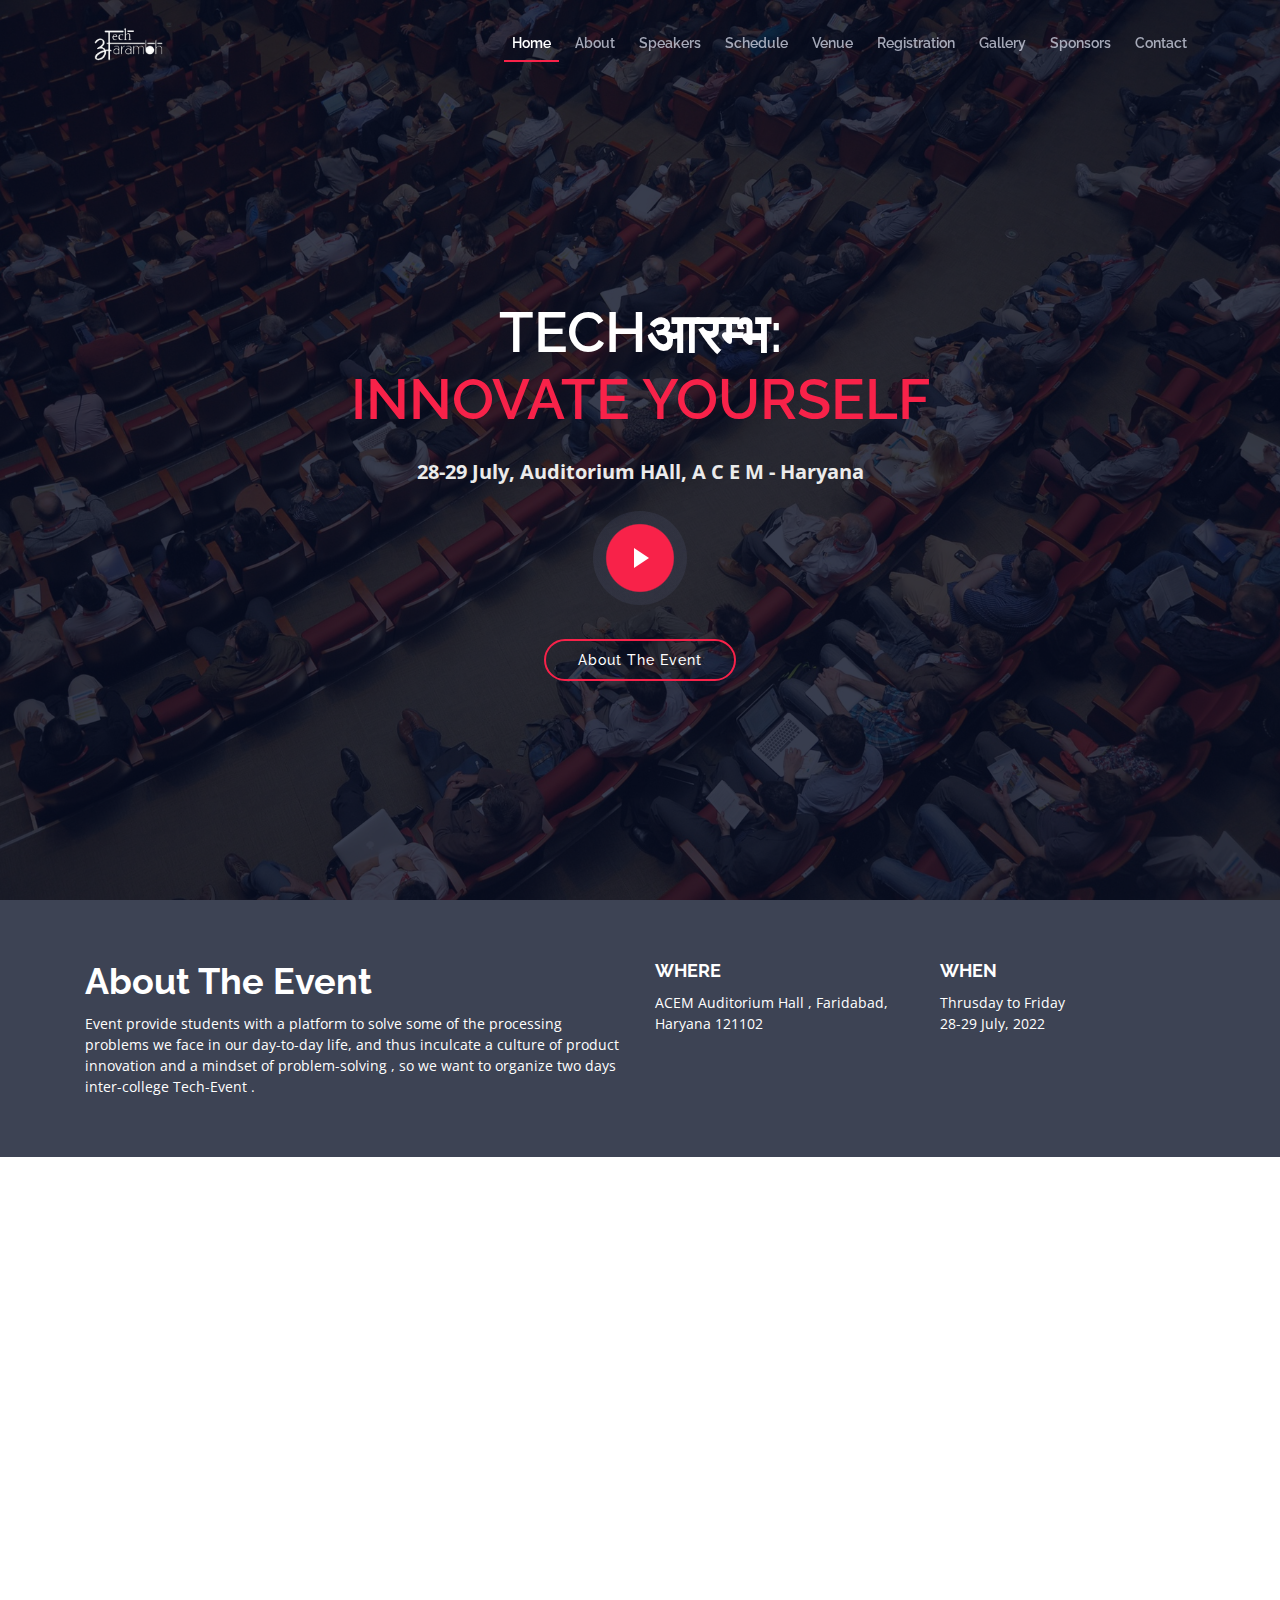
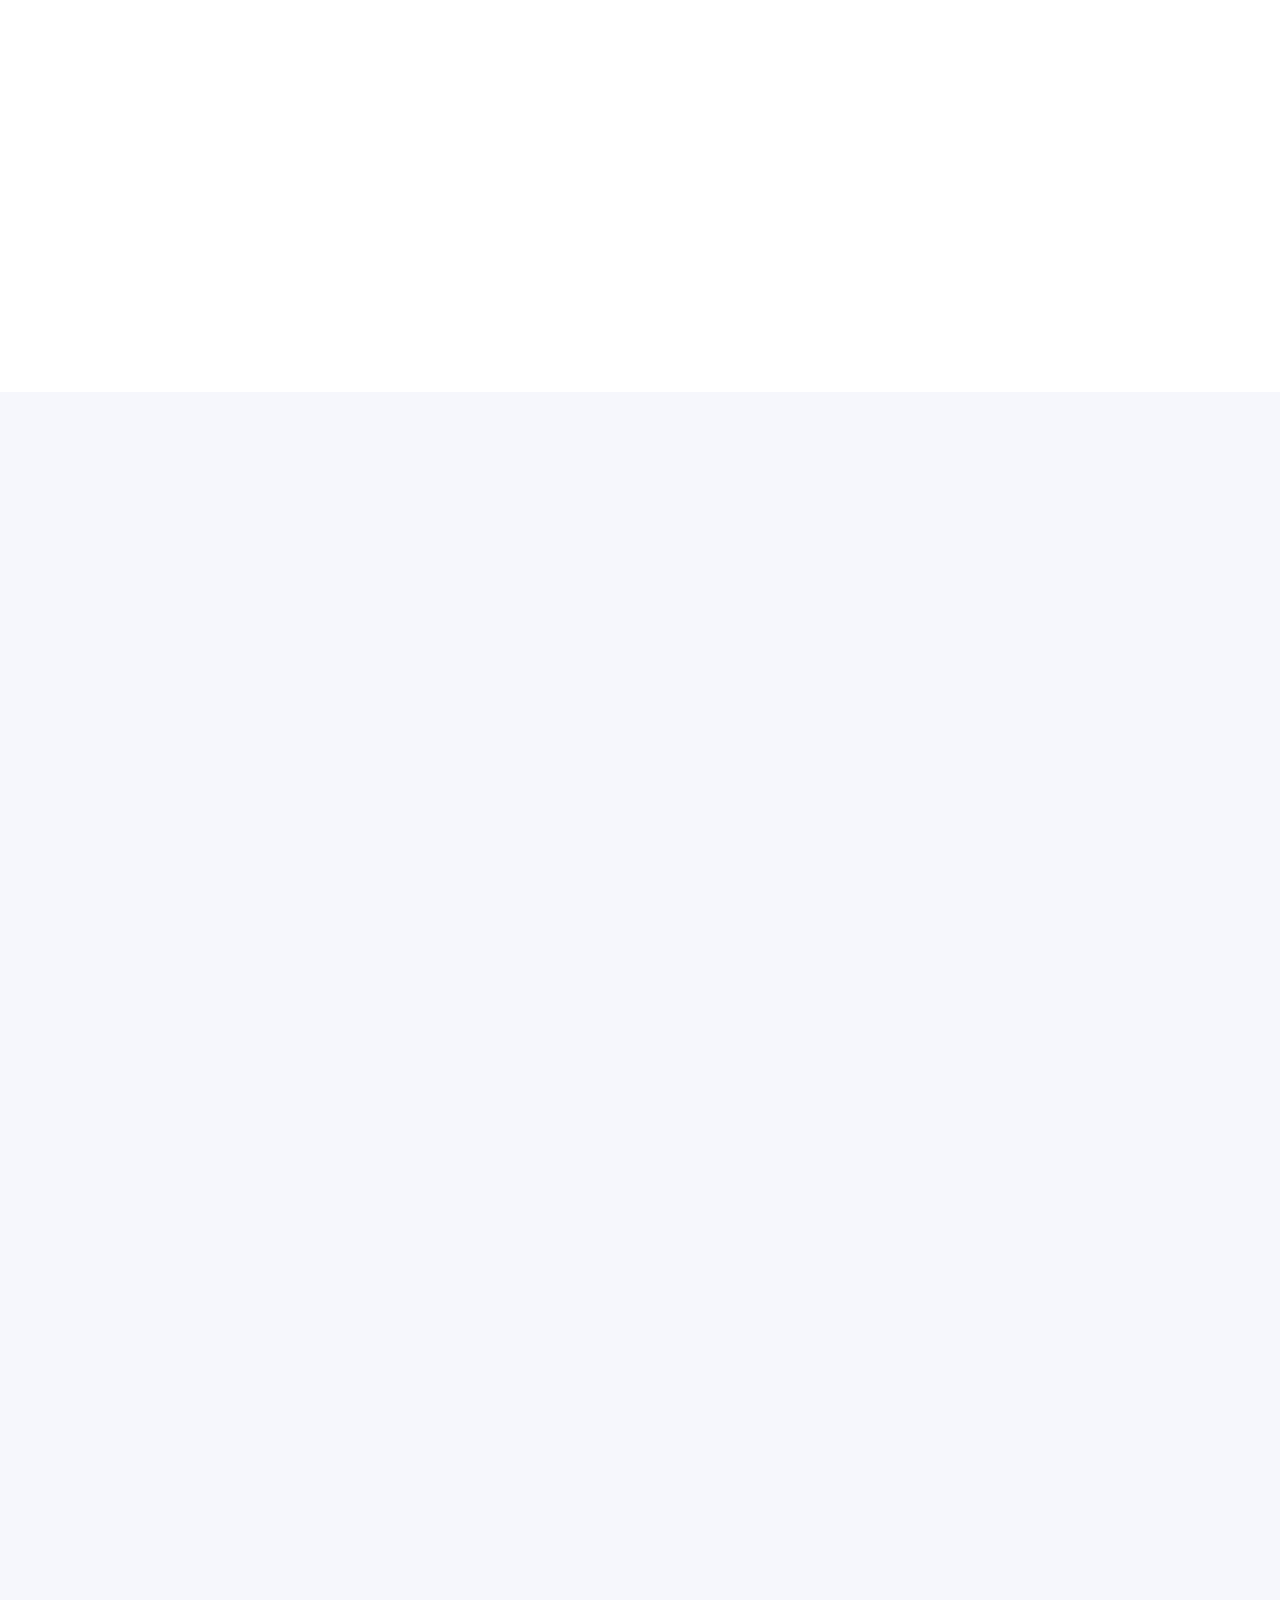
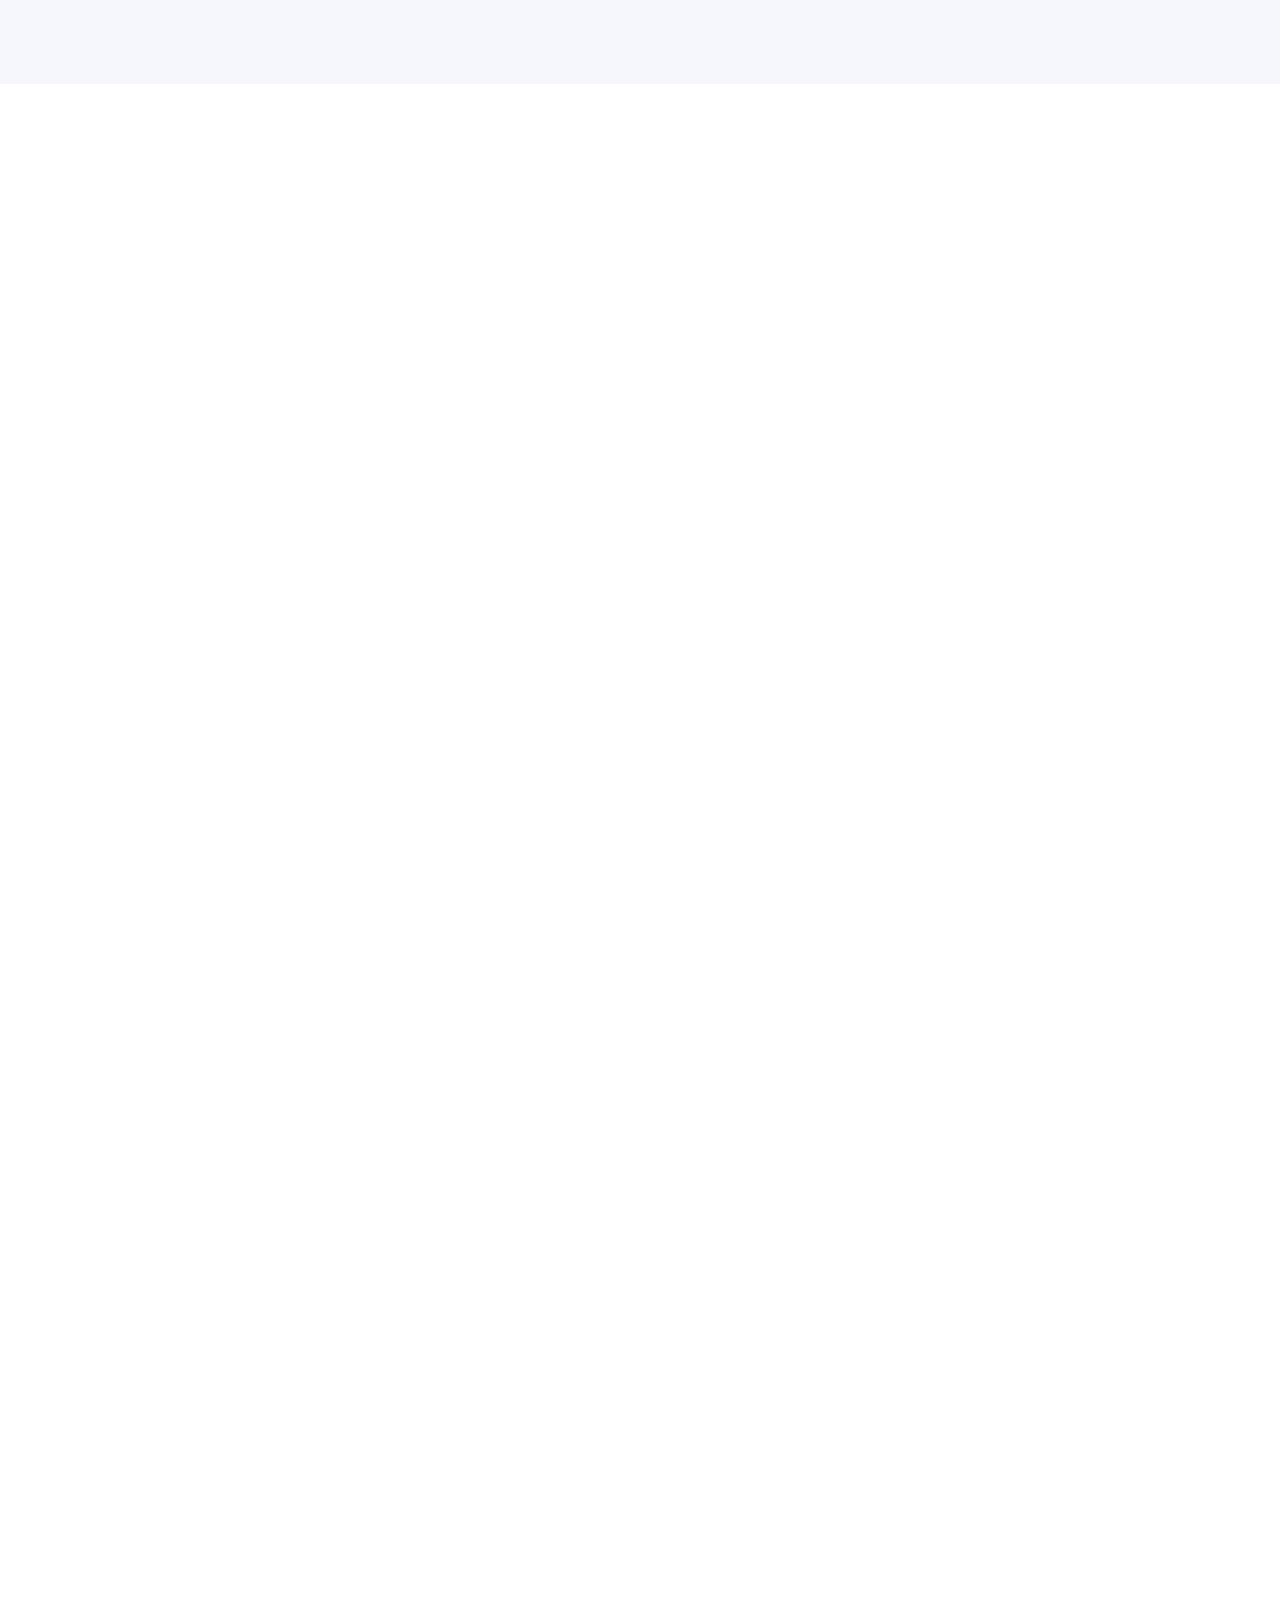
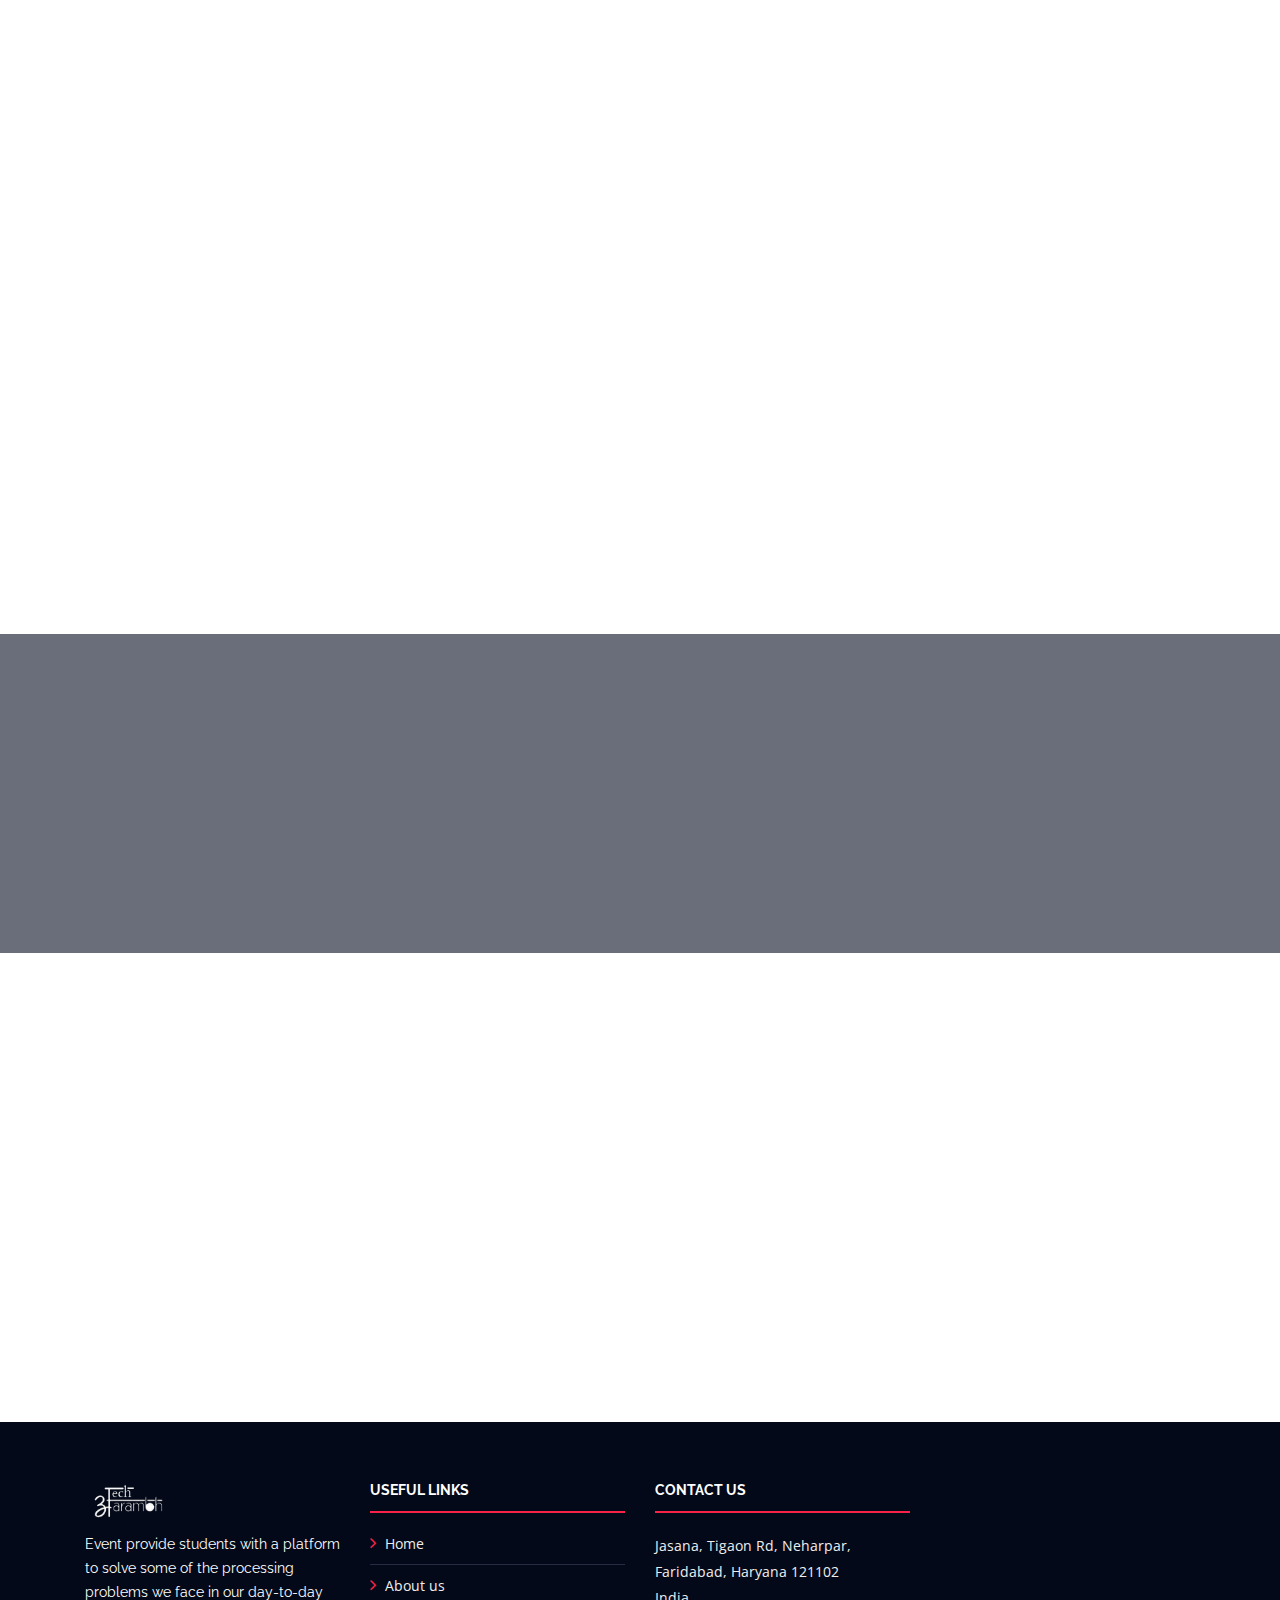
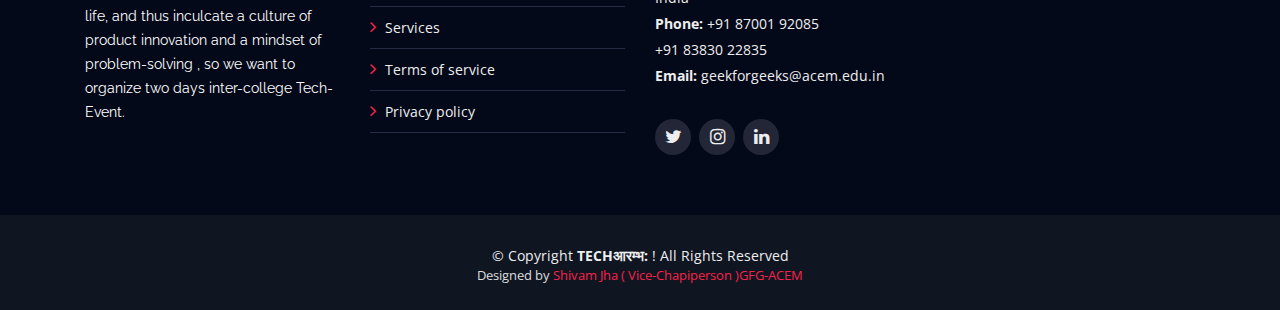
==== commit a191af76: "Update index.html" ====
--- a/TheEvent/index.html
+++ b/TheEvent/index.html
@@ -285,17 +285,6 @@
                         </div>
 
                         <div class="row schedule-item">
-                            <div class="col-md-2"><time>01:00 PM</time></div>
-                            <div class="col-md-10">
-                                <div class="speaker">
-                                    <img src="img/event/lunch.jpg" alt="lunch">
-                                </div>
-                                <h4>Break: <span>Lunch</span></h4>
-                                <p></p>
-                            </div>
-                        </div>
-
-                        <div class="row schedule-item">
                             <div class="col-md-2"><time><a href="https://forms.gle/SLsSfZszwFjc3JyT9">REGISTER</a></time></div>
                             <div class="col-md-10">
                                 <div class="speaker">
@@ -367,17 +356,7 @@
                             </div>
                         </div>
 
-                        <div class="row schedule-item">
-                            <div class="col-md-2"><time>01:00 PM</time></div>
-                            <div class="col-md-10">
-                                <div class="speaker">
-                                    <img src="img/event/lunch.jpg" alt="lunch">
-                                </div>
-                                <h4>Break: <span>Lunch</span></h4>
-                                <p></p>
-                            </div>
-                        </div>
-
+                       
                         <div class="row schedule-item">
                             <div class="col-md-2"><time><a href="https://forms.gle/dGnUAFCqsh7iMGJA8">REGISTER</a></time></div>
                             <div class="col-md-10">
@@ -633,7 +612,7 @@
 
                 <div class="section-header">
                     <h2>Contact Us</h2>
-                    <p>Contact with our Chapiperson and Vice-Chairperson</p>
+                    <p>Contact with our Chairperson and Vice-Chairperson</p>
                 </div>
 
                 <div class="row contact-info">
@@ -757,4 +736,4 @@
     <script src="js/main.js"></script>
 </body>
 
-</html>+</html>
--- a/TheEvent/lib/venobox/venobox.css
+++ b/TheEvent/lib/venobox/venobox.css
@@ -0,0 +1,229 @@
+/* ------ venobox.css --------*/
+.vbox-overlay *, .vbox-overlay *:before, .vbox-overlay *:after{
+    -webkit-backface-visibility: hidden;
+    -webkit-box-sizing:border-box;
+    -moz-box-sizing:border-box;
+    box-sizing:border-box;
+}
+.vbox-overlay * { 
+    -webkit-backface-visibility: visible;
+    backface-visibility: visible;
+}
+.vbox-overlay{
+    display: -webkit-flex;
+    display: flex;
+    -webkit-flex-direction: column;
+    flex-direction: column;
+    -webkit-justify-content: center;
+    justify-content: center;
+    -webkit-align-items: center;
+    align-items: center;
+    position: fixed;
+    left: 0;
+    top: 0;
+    bottom: 0;
+    right: 0;
+    z-index: 1040;
+    -webkit-transform:translateZ(1000px);
+    transform: translateZ(1000px);
+    transform-style: preserve-3d;
+}
+
+/* ----- navigation ----- */
+.vbox-title{
+    width: 100%;
+    height: 40px;
+    float: left;
+    text-align: center;
+    line-height: 28px;
+    font-size: 12px;
+    padding: 6px 40px;
+    overflow: hidden;
+    position: fixed;
+    display: none;
+    left: 0;
+    z-index: 1050;
+}
+.vbox-close{
+    cursor: pointer;
+    position: fixed;
+    top: 15px;
+    right: 15px;
+    width: 48px;
+    height: 48px;
+    display: block;
+    background-position:10px center;
+    overflow: hidden;
+    font-size: 48px;
+    line-height: 1;
+    text-align: center;
+    z-index: 1050;
+}
+.vbox-num{
+    cursor: pointer;
+    position: fixed;
+    left: 0;
+    height: 40px;
+    display: block;
+    overflow: hidden;
+    line-height: 28px;
+    font-size: 12px;
+    padding: 6px 10px;
+    display: none;
+    z-index: 1050;
+}
+/* ----- navigation ARROWS ----- */
+.vbox-next, .vbox-prev{
+    position: fixed;
+    top: 50%;
+    margin-top: -15px;
+    overflow: hidden;
+    cursor: pointer;
+    display: block;
+    width: 45px;
+    height: 45px;
+    z-index: 1050;
+}
+.vbox-next span, .vbox-prev span{
+    position: relative;
+    width: 20px;
+    height: 20px;
+    border: 2px solid transparent;
+    border-top-color: #B6B6B6;
+    border-right-color: #B6B6B6;
+    text-indent: -100px;
+    position: absolute;
+    top: 8px;
+    display: block;
+}
+.vbox-prev{
+    left: 15px;
+}
+.vbox-next{
+    right: 30px;
+}
+.vbox-prev span{
+    left: 10px;
+    -ms-transform: rotate(-135deg);
+    -webkit-transform: rotate(-135deg);
+    transform: rotate(-135deg);
+}
+.vbox-next span{
+    -ms-transform: rotate(45deg);
+    -webkit-transform: rotate(45deg);
+    transform: rotate(45deg);
+    right: 10px;
+}
+/* ------- inline window ------ */
+.vbox-inline{
+    width: 420px;
+    height: 315px;
+    height: 70vh;
+    padding: 10px;
+    background: #fff;
+    margin: 0 auto;
+    overflow: auto;
+    text-align: left;
+}
+/* ------- Video & iFrames window ------ */
+.venoframe{
+    max-width: 100%;
+    width: 100%;
+    border: none;
+    width: 100%;
+    height: 260px;
+    height: 70vh;
+}
+.venoframe.vbvid{
+    height: 260px;
+}
+@media (min-width: 768px) {
+    .venoframe, .vbox-inline{
+        width: 90%;
+        height: 360px;
+        height: 70vh;
+    }
+    .venoframe.vbvid{
+        width: 640px;
+        height: 360px;
+    }
+}
+@media (min-width: 992px) {
+    .venoframe, .vbox-inline{
+        max-width: 1200px;
+        width: 80%;
+        height: 540px;
+        height: 70vh;
+    }
+    .venoframe.vbvid{
+        width: 960px;
+        height: 540px;
+    }
+}
+/* 
+Please do NOT edit this part! 
+or at least read this note: http://i.imgur.com/7C0ws9e.gif
+*/
+.vbox-open{
+    overflow: hidden;
+}
+.vbox-container{
+    position: absolute;
+    left: 0;
+    right: 0;
+    top: 0;
+    bottom: 0;
+    overflow-x: hidden;
+    overflow-y: auto;
+    overflow-scrolling: touch;
+    -webkit-overflow-scrolling: touch;
+    z-index: 20;
+    max-height: 100%;
+
+}
+
+.vbox-content{
+    text-align: center;
+    float: left;
+    width: 100%;
+    position: relative;
+    overflow: hidden;
+    padding: 20px 10px;
+}
+.vbox-container img{
+    max-width: 100%;
+    height: auto;
+}
+.figlio{
+    max-width: 100%;
+    text-align: initial;
+    border: 8px solid rgba(255, 255, 255, 0.4);
+}
+img.figlio{
+    -webkit-user-select: none;
+-khtml-user-select: none;
+-moz-user-select: none;
+-o-user-select: none;
+user-select: none;
+}
+.vbox-content.swipe-left{
+    margin-left: -200px !important;
+}
+.vbox-content.swipe-right{
+    margin-left: 200px !important;
+}
+.animated{
+    webkit-transition: margin 300ms ease-out;
+    transition: margin 300ms ease-out;
+}
+.animate-in{
+    opacity: 1;
+}
+.animate-out{
+    opacity: 0;
+}
+/* ---------- preloader ----------
+ * SPINKIT 
+ * http://tobiasahlin.com/spinkit/
+-------------------------------- */
+.sk-double-bounce,.sk-rotating-plane{width:40px;height:40px;margin:40px auto}.sk-rotating-plane{background-color:#333;-webkit-animation:sk-rotatePlane 1.2s infinite ease-in-out;animation:sk-rotatePlane 1.2s infinite ease-in-out}@-webkit-keyframes sk-rotatePlane{0%{-webkit-transform:perspective(120px) rotateX(0) rotateY(0);transform:perspective(120px) rotateX(0) rotateY(0)}50%{-webkit-transform:perspective(120px) rotateX(-180.1deg) rotateY(0);transform:perspective(120px) rotateX(-180.1deg) rotateY(0)}100%{-webkit-transform:perspective(120px) rotateX(-180deg) rotateY(-179.9deg);transform:perspective(120px) rotateX(-180deg) rotateY(-179.9deg)}}@keyframes sk-rotatePlane{0%{-webkit-transform:perspective(120px) rotateX(0) rotateY(0);transform:perspective(120px) rotateX(0) rotateY(0)}50%{-webkit-transform:perspective(120px) rotateX(-180.1deg) rotateY(0);transform:perspective(120px) rotateX(-180.1deg) rotateY(0)}100%{-webkit-transform:perspective(120px) rotateX(-180deg) rotateY(-179.9deg);transform:perspective(120px) rotateX(-180deg) rotateY(-179.9deg)}}.sk-double-bounce{position:relative}.sk-double-bounce .sk-child{width:100%;height:100%;border-radius:50%;background-color:#333;opacity:.6;position:absolute;top:0;left:0;-webkit-animation:sk-doubleBounce 2s infinite ease-in-out;animation:sk-doubleBounce 2s infinite ease-in-out}.sk-chasing-dots .sk-child,.sk-spinner-pulse,.sk-three-bounce .sk-child{background-color:#333;border-radius:100%}.sk-double-bounce .sk-double-bounce2{-webkit-animation-delay:-1s;animation-delay:-1s}@-webkit-keyframes sk-doubleBounce{0%,100%{-webkit-transform:scale(0);transform:scale(0)}50%{-webkit-transform:scale(1);transform:scale(1)}}@keyframes sk-doubleBounce{0%,100%{-webkit-transform:scale(0);transform:scale(0)}50%{-webkit-transform:scale(1);transform:scale(1)}}.sk-wave{margin:40px auto;width:50px;height:40px;text-align:center;font-size:10px}.sk-wave .sk-rect{background-color:#333;height:100%;width:6px;display:inline-block;-webkit-animation:sk-waveStretchDelay 1.2s infinite ease-in-out;animation:sk-waveStretchDelay 1.2s infinite ease-in-out}.sk-wave .sk-rect1{-webkit-animation-delay:-1.2s;animation-delay:-1.2s}.sk-wave .sk-rect2{-webkit-animation-delay:-1.1s;animation-delay:-1.1s}.sk-wave .sk-rect3{-webkit-animation-delay:-1s;animation-delay:-1s}.sk-wave .sk-rect4{-webkit-animation-delay:-.9s;animation-delay:-.9s}.sk-wave .sk-rect5{-webkit-animation-delay:-.8s;animation-delay:-.8s}@-webkit-keyframes sk-waveStretchDelay{0%,100%,40%{-webkit-transform:scaleY(.4);transform:scaleY(.4)}20%{-webkit-transform:scaleY(1);transform:scaleY(1)}}@keyframes sk-waveStretchDelay{0%,100%,40%{-webkit-transform:scaleY(.4);transform:scaleY(.4)}20%{-webkit-transform:scaleY(1);transform:scaleY(1)}}.sk-wandering-cubes{margin:40px auto;width:40px;height:40px;position:relative}.sk-wandering-cubes .sk-cube{background-color:#333;width:10px;height:10px;position:absolute;top:0;left:0;-webkit-animation:sk-wanderingCube 1.8s ease-in-out -1.8s infinite both;animation:sk-wanderingCube 1.8s ease-in-out -1.8s infinite both}.sk-chasing-dots,.sk-spinner-pulse{width:40px;height:40px;margin:40px auto}.sk-wandering-cubes .sk-cube2{-webkit-animation-delay:-.9s;animation-delay:-.9s}@-webkit-keyframes sk-wanderingCube{0%{-webkit-transform:rotate(0);transform:rotate(0)}25%{-webkit-transform:translateX(30px) rotate(-90deg) scale(.5);transform:translateX(30px) rotate(-90deg) scale(.5)}50%{-webkit-transform:translateX(30px) translateY(30px) rotate(-179deg);transform:translateX(30px) translateY(30px) rotate(-179deg)}50.1%{-webkit-transform:translateX(30px) translateY(30px) rotate(-180deg);transform:translateX(30px) translateY(30px) rotate(-180deg)}75%{-webkit-transform:translateX(0) translateY(30px) rotate(-270deg) scale(.5);transform:translateX(0) translateY(30px) rotate(-270deg) scale(.5)}100%{-webkit-transform:rotate(-360deg);transform:rotate(-360deg)}}@keyframes sk-wanderingCube{0%{-webkit-transform:rotate(0);transform:rotate(0)}25%{-webkit-transform:translateX(30px) rotate(-90deg) scale(.5);transform:translateX(30px) rotate(-90deg) scale(.5)}50%{-webkit-transform:translateX(30px) translateY(30px) rotate(-179deg);transform:translateX(30px) translateY(30px) rotate(-179deg)}50.1%{-webkit-transform:translateX(30px) translateY(30px) rotate(-180deg);transform:translateX(30px) translateY(30px) rotate(-180deg)}75%{-webkit-transform:translateX(0) translateY(30px) rotate(-270deg) scale(.5);transform:translateX(0) translateY(30px) rotate(-270deg) scale(.5)}100%{-webkit-transform:rotate(-360deg);transform:rotate(-360deg)}}.sk-spinner-pulse{-webkit-animation:sk-pulseScaleOut 1s infinite ease-in-out;animation:sk-pulseScaleOut 1s infinite ease-in-out}@-webkit-keyframes sk-pulseScaleOut{0%{-webkit-transform:scale(0);transform:scale(0)}100%{-webkit-transform:scale(1);transform:scale(1);opacity:0}}@keyframes sk-pulseScaleOut{0%{-webkit-transform:scale(0);transform:scale(0)}100%{-webkit-transform:scale(1);transform:scale(1);opacity:0}}.sk-chasing-dots{position:relative;text-align:center;-webkit-animation:sk-chasingDotsRotate 2s infinite linear;animation:sk-chasingDotsRotate 2s infinite linear}.sk-chasing-dots .sk-child{width:60%;height:60%;display:inline-block;position:absolute;top:0;-webkit-animation:sk-chasingDotsBounce 2s infinite ease-in-out;animation:sk-chasingDotsBounce 2s infinite ease-in-out}.sk-chasing-dots .sk-dot2{top:auto;bottom:0;-webkit-animation-delay:-1s;animation-delay:-1s}@-webkit-keyframes sk-chasingDotsRotate{100%{-webkit-transform:rotate(360deg);transform:rotate(360deg)}}@keyframes sk-chasingDotsRotate{100%{-webkit-transform:rotate(360deg);transform:rotate(360deg)}}@-webkit-keyframes sk-chasingDotsBounce{0%,100%{-webkit-transform:scale(0);transform:scale(0)}50%{-webkit-transform:scale(1);transform:scale(1)}}@keyframes sk-chasingDotsBounce{0%,100%{-webkit-transform:scale(0);transform:scale(0)}50%{-webkit-transform:scale(1);transform:scale(1)}}.sk-three-bounce{margin:40px auto;width:80px;text-align:center}.sk-three-bounce .sk-child{width:20px;height:20px;display:inline-block;-webkit-animation:sk-three-bounce 1.4s ease-in-out 0s infinite both;animation:sk-three-bounce 1.4s ease-in-out 0s infinite both}.sk-circle .sk-child:before,.sk-fading-circle .sk-circle:before{display:block;border-radius:100%;content:'';background-color:#333}.sk-three-bounce .sk-bounce1{-webkit-animation-delay:-.32s;animation-delay:-.32s}.sk-three-bounce .sk-bounce2{-webkit-animation-delay:-.16s;animation-delay:-.16s}@-webkit-keyframes sk-three-bounce{0%,100%,80%{-webkit-transform:scale(0);transform:scale(0)}40%{-webkit-transform:scale(1);transform:scale(1)}}@keyframes sk-three-bounce{0%,100%,80%{-webkit-transform:scale(0);transform:scale(0)}40%{-webkit-transform:scale(1);transform:scale(1)}}.sk-circle{margin:40px auto;width:40px;height:40px;position:relative}.sk-circle .sk-child{width:100%;height:100%;position:absolute;left:0;top:0}.sk-circle .sk-child:before{margin:0 auto;width:15%;height:15%;-webkit-animation:sk-circleBounceDelay 1.2s infinite ease-in-out both;animation:sk-circleBounceDelay 1.2s infinite ease-in-out both}.sk-circle .sk-circle2{-webkit-transform:rotate(30deg);-ms-transform:rotate(30deg);transform:rotate(30deg)}.sk-circle .sk-circle3{-webkit-transform:rotate(60deg);-ms-transform:rotate(60deg);transform:rotate(60deg)}.sk-circle .sk-circle4{-webkit-transform:rotate(90deg);-ms-transform:rotate(90deg);transform:rotate(90deg)}.sk-circle .sk-circle5{-webkit-transform:rotate(120deg);-ms-transform:rotate(120deg);transform:rotate(120deg)}.sk-circle .sk-circle6{-webkit-transform:rotate(150deg);-ms-transform:rotate(150deg);transform:rotate(150deg)}.sk-circle .sk-circle7{-webkit-transform:rotate(180deg);-ms-transform:rotate(180deg);transform:rotate(180deg)}.sk-circle .sk-circle8{-webkit-transform:rotate(210deg);-ms-transform:rotate(210deg);transform:rotate(210deg)}.sk-circle .sk-circle9{-webkit-transform:rotate(240deg);-ms-transform:rotate(240deg);transform:rotate(240deg)}.sk-circle .sk-circle10{-webkit-transform:rotate(270deg);-ms-transform:rotate(270deg);transform:rotate(270deg)}.sk-circle .sk-circle11{-webkit-transform:rotate(300deg);-ms-transform:rotate(300deg);transform:rotate(300deg)}.sk-circle .sk-circle12{-webkit-transform:rotate(330deg);-ms-transform:rotate(330deg);transform:rotate(330deg)}.sk-circle .sk-circle2:before{-webkit-animation-delay:-1.1s;animation-delay:-1.1s}.sk-circle .sk-circle3:before{-webkit-animation-delay:-1s;animation-delay:-1s}.sk-circle .sk-circle4:before{-webkit-animation-delay:-.9s;animation-delay:-.9s}.sk-circle .sk-circle5:before{-webkit-animation-delay:-.8s;animation-delay:-.8s}.sk-circle .sk-circle6:before{-webkit-animation-delay:-.7s;animation-delay:-.7s}.sk-circle .sk-circle7:before{-webkit-animation-delay:-.6s;animation-delay:-.6s}.sk-circle .sk-circle8:before{-webkit-animation-delay:-.5s;animation-delay:-.5s}.sk-circle .sk-circle9:before{-webkit-animation-delay:-.4s;animation-delay:-.4s}.sk-circle .sk-circle10:before{-webkit-animation-delay:-.3s;animation-delay:-.3s}.sk-circle .sk-circle11:before{-webkit-animation-delay:-.2s;animation-delay:-.2s}.sk-circle .sk-circle12:before{-webkit-animation-delay:-.1s;animation-delay:-.1s}@-webkit-keyframes sk-circleBounceDelay{0%,100%,80%{-webkit-transform:scale(0);transform:scale(0)}40%{-webkit-transform:scale(1);transform:scale(1)}}@keyframes sk-circleBounceDelay{0%,100%,80%{-webkit-transform:scale(0);transform:scale(0)}40%{-webkit-transform:scale(1);transform:scale(1)}}.sk-cube-grid{width:40px;height:40px;margin:40px auto}.sk-cube-grid .sk-cube{width:33.33%;height:33.33%;background-color:#333;float:left;-webkit-animation:sk-cubeGridScaleDelay 1.3s infinite ease-in-out;animation:sk-cubeGridScaleDelay 1.3s infinite ease-in-out}.sk-cube-grid .sk-cube1{-webkit-animation-delay:.2s;animation-delay:.2s}.sk-cube-grid .sk-cube2{-webkit-animation-delay:.3s;animation-delay:.3s}.sk-cube-grid .sk-cube3{-webkit-animation-delay:.4s;animation-delay:.4s}.sk-cube-grid .sk-cube4{-webkit-animation-delay:.1s;animation-delay:.1s}.sk-cube-grid .sk-cube5{-webkit-animation-delay:.2s;animation-delay:.2s}.sk-cube-grid .sk-cube6{-webkit-animation-delay:.3s;animation-delay:.3s}.sk-cube-grid .sk-cube7{-webkit-animation-delay:0ms;animation-delay:0ms}.sk-cube-grid .sk-cube8{-webkit-animation-delay:.1s;animation-delay:.1s}.sk-cube-grid .sk-cube9{-webkit-animation-delay:.2s;animation-delay:.2s}@-webkit-keyframes sk-cubeGridScaleDelay{0%,100%,70%{-webkit-transform:scale3D(1,1,1);transform:scale3D(1,1,1)}35%{-webkit-transform:scale3D(0,0,1);transform:scale3D(0,0,1)}}@keyframes sk-cubeGridScaleDelay{0%,100%,70%{-webkit-transform:scale3D(1,1,1);transform:scale3D(1,1,1)}35%{-webkit-transform:scale3D(0,0,1);transform:scale3D(0,0,1)}}.sk-fading-circle{margin:40px auto;width:40px;height:40px;position:relative}.sk-fading-circle .sk-circle{width:100%;height:100%;position:absolute;left:0;top:0}.sk-fading-circle .sk-circle:before{margin:0 auto;width:15%;height:15%;-webkit-animation:sk-circleFadeDelay 1.2s infinite ease-in-out both;animation:sk-circleFadeDelay 1.2s infinite ease-in-out both}.sk-fading-circle .sk-circle2{-webkit-transform:rotate(30deg);-ms-transform:rotate(30deg);transform:rotate(30deg)}.sk-fading-circle .sk-circle3{-webkit-transform:rotate(60deg);-ms-transform:rotate(60deg);transform:rotate(60deg)}.sk-fading-circle .sk-circle4{-webkit-transform:rotate(90deg);-ms-transform:rotate(90deg);transform:rotate(90deg)}.sk-fading-circle .sk-circle5{-webkit-transform:rotate(120deg);-ms-transform:rotate(120deg);transform:rotate(120deg)}.sk-fading-circle .sk-circle6{-webkit-transform:rotate(150deg);-ms-transform:rotate(150deg);transform:rotate(150deg)}.sk-fading-circle .sk-circle7{-webkit-transform:rotate(180deg);-ms-transform:rotate(180deg);transform:rotate(180deg)}.sk-fading-circle .sk-circle8{-webkit-transform:rotate(210deg);-ms-transform:rotate(210deg);transform:rotate(210deg)}.sk-fading-circle .sk-circle9{-webkit-transform:rotate(240deg);-ms-transform:rotate(240deg);transform:rotate(240deg)}.sk-fading-circle .sk-circle10{-webkit-transform:rotate(270deg);-ms-transform:rotate(270deg);transform:rotate(270deg)}.sk-fading-circle .sk-circle11{-webkit-transform:rotate(300deg);-ms-transform:rotate(300deg);transform:rotate(300deg)}.sk-fading-circle .sk-circle12{-webkit-transform:rotate(330deg);-ms-transform:rotate(330deg);transform:rotate(330deg)}.sk-fading-circle .sk-circle2:before{-webkit-animation-delay:-1.1s;animation-delay:-1.1s}.sk-fading-circle .sk-circle3:before{-webkit-animation-delay:-1s;animation-delay:-1s}.sk-fading-circle .sk-circle4:before{-webkit-animation-delay:-.9s;animation-delay:-.9s}.sk-fading-circle .sk-circle5:before{-webkit-animation-delay:-.8s;animation-delay:-.8s}.sk-fading-circle .sk-circle6:before{-webkit-animation-delay:-.7s;animation-delay:-.7s}.sk-fading-circle .sk-circle7:before{-webkit-animation-delay:-.6s;animation-delay:-.6s}.sk-fading-circle .sk-circle8:before{-webkit-animation-delay:-.5s;animation-delay:-.5s}.sk-fading-circle .sk-circle9:before{-webkit-animation-delay:-.4s;animation-delay:-.4s}.sk-fading-circle .sk-circle10:before{-webkit-animation-delay:-.3s;animation-delay:-.3s}.sk-fading-circle .sk-circle11:before{-webkit-animation-delay:-.2s;animation-delay:-.2s}.sk-fading-circle .sk-circle12:before{-webkit-animation-delay:-.1s;animation-delay:-.1s}@-webkit-keyframes sk-circleFadeDelay{0%,100%,39%{opacity:0}40%{opacity:1}}@keyframes sk-circleFadeDelay{0%,100%,39%{opacity:0}40%{opacity:1}}.sk-folding-cube{margin:40px auto;width:40px;height:40px;position:relative;-webkit-transform:rotateZ(45deg);transform:rotateZ(45deg)}.sk-folding-cube .sk-cube{float:left;width:50%;height:50%;position:relative;-webkit-transform:scale(1.1);-ms-transform:scale(1.1);transform:scale(1.1)}.sk-folding-cube .sk-cube:before{content:'';position:absolute;top:0;left:0;width:100%;height:100%;background-color:#333;-webkit-animation:sk-foldCubeAngle 2.4s infinite linear both;animation:sk-foldCubeAngle 2.4s infinite linear both;-webkit-transform-origin:100% 100%;-ms-transform-origin:100% 100%;transform-origin:100% 100%}.sk-folding-cube .sk-cube2{-webkit-transform:scale(1.1) rotateZ(90deg);transform:scale(1.1) rotateZ(90deg)}.sk-folding-cube .sk-cube3{-webkit-transform:scale(1.1) rotateZ(180deg);transform:scale(1.1) rotateZ(180deg)}.sk-folding-cube .sk-cube4{-webkit-transform:scale(1.1) rotateZ(270deg);transform:scale(1.1) rotateZ(270deg)}.sk-folding-cube .sk-cube2:before{-webkit-animation-delay:.3s;animation-delay:.3s}.sk-folding-cube .sk-cube3:before{-webkit-animation-delay:.6s;animation-delay:.6s}.sk-folding-cube .sk-cube4:before{-webkit-animation-delay:.9s;animation-delay:.9s}@-webkit-keyframes sk-foldCubeAngle{0%,10%{-webkit-transform:perspective(140px) rotateX(-180deg);transform:perspective(140px) rotateX(-180deg);opacity:0}25%,75%{-webkit-transform:perspective(140px) rotateX(0);transform:perspective(140px) rotateX(0);opacity:1}100%,90%{-webkit-transform:perspective(140px) rotateY(180deg);transform:perspective(140px) rotateY(180deg);opacity:0}}@keyframes sk-foldCubeAngle{0%,10%{-webkit-transform:perspective(140px) rotateX(-180deg);transform:perspective(140px) rotateX(-180deg);opacity:0}25%,75%{-webkit-transform:perspective(140px) rotateX(0);transform:perspective(140px) rotateX(0);opacity:1}100%,90%{-webkit-transform:perspective(140px) rotateY(180deg);transform:perspective(140px) rotateY(180deg);opacity:0}}
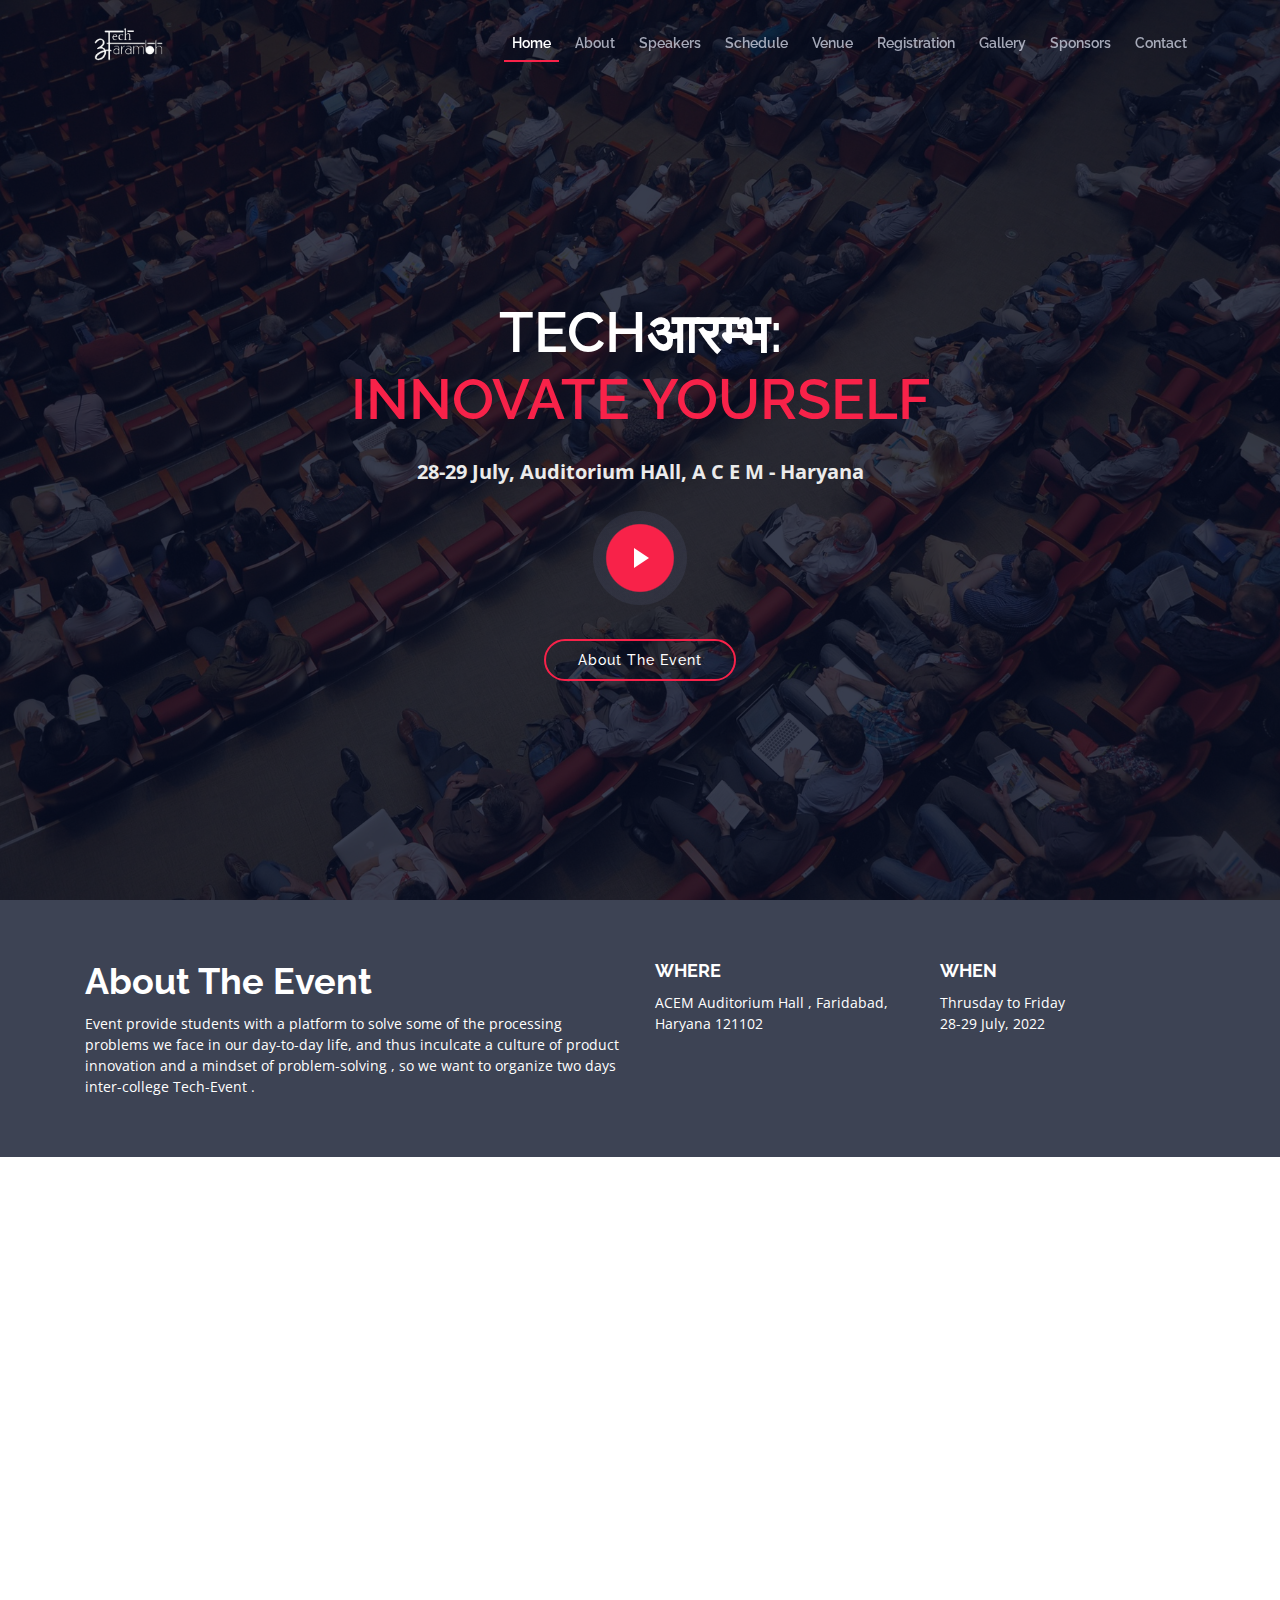
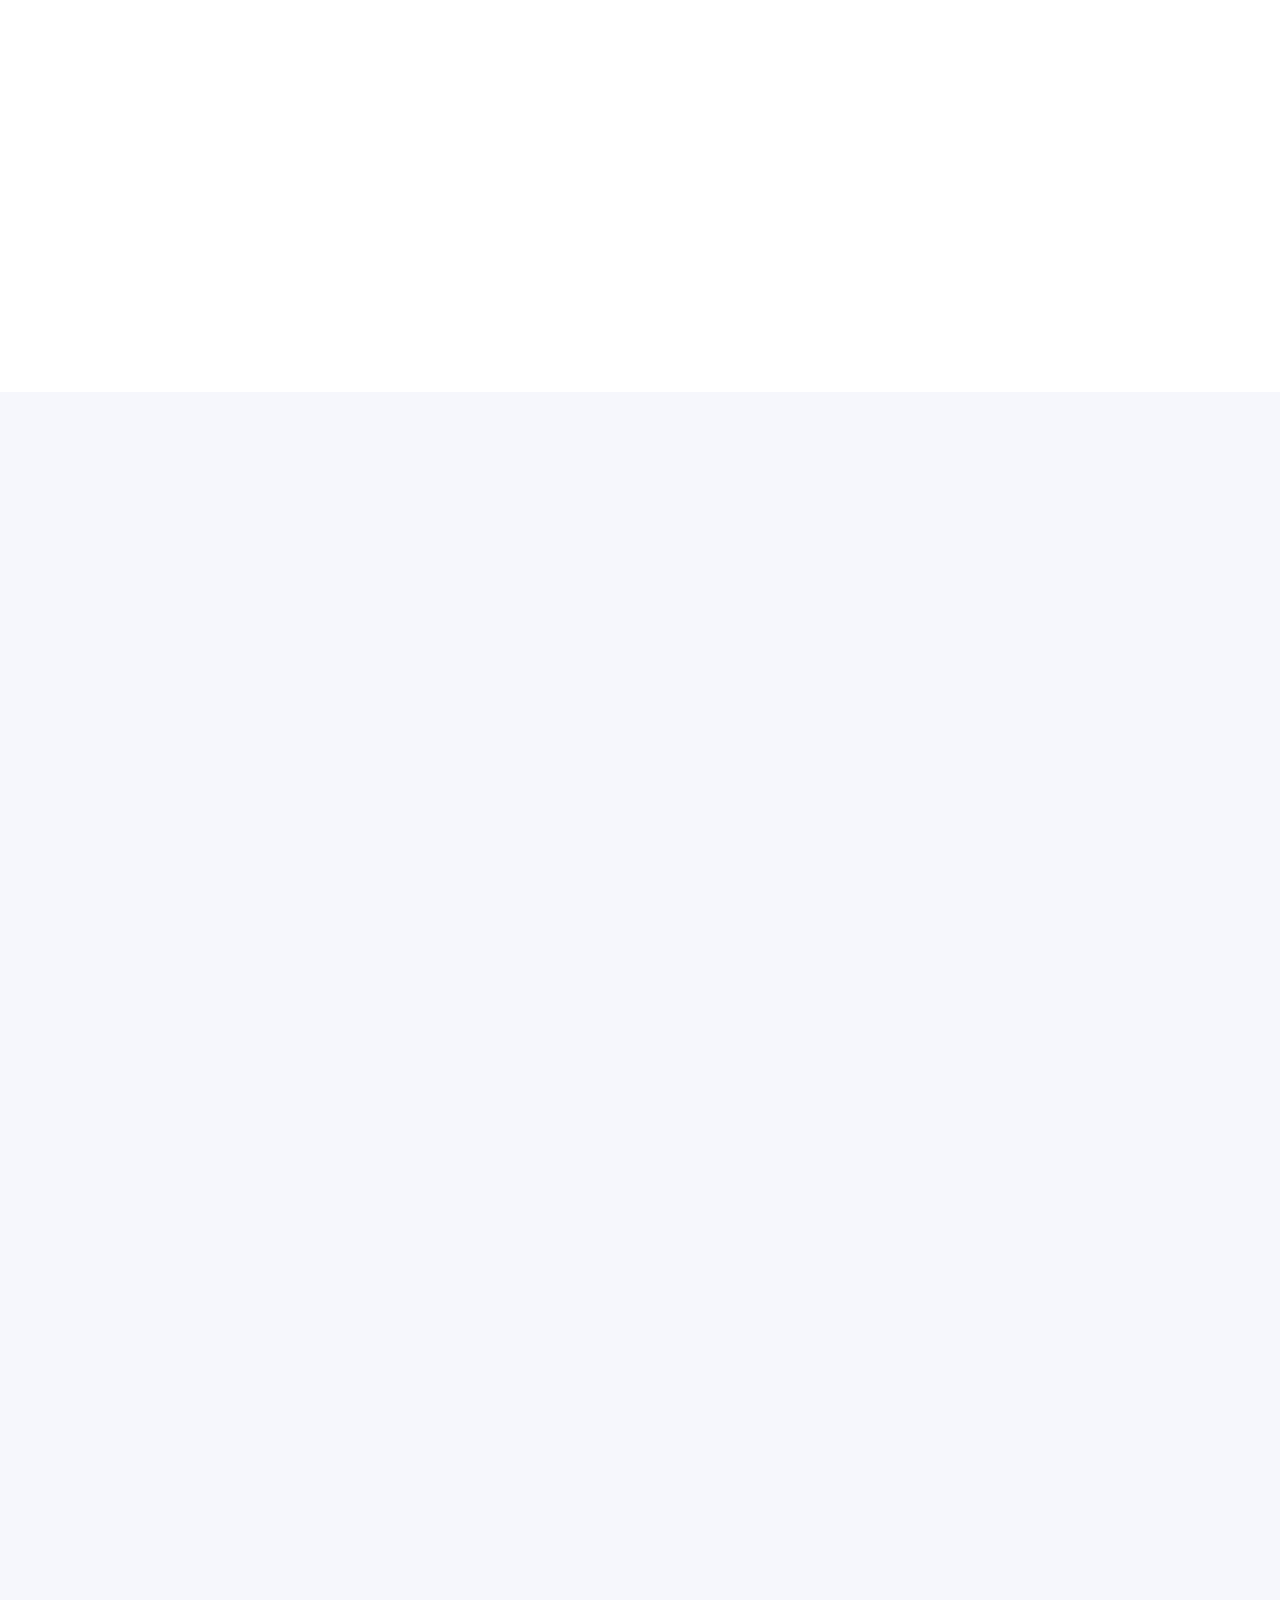
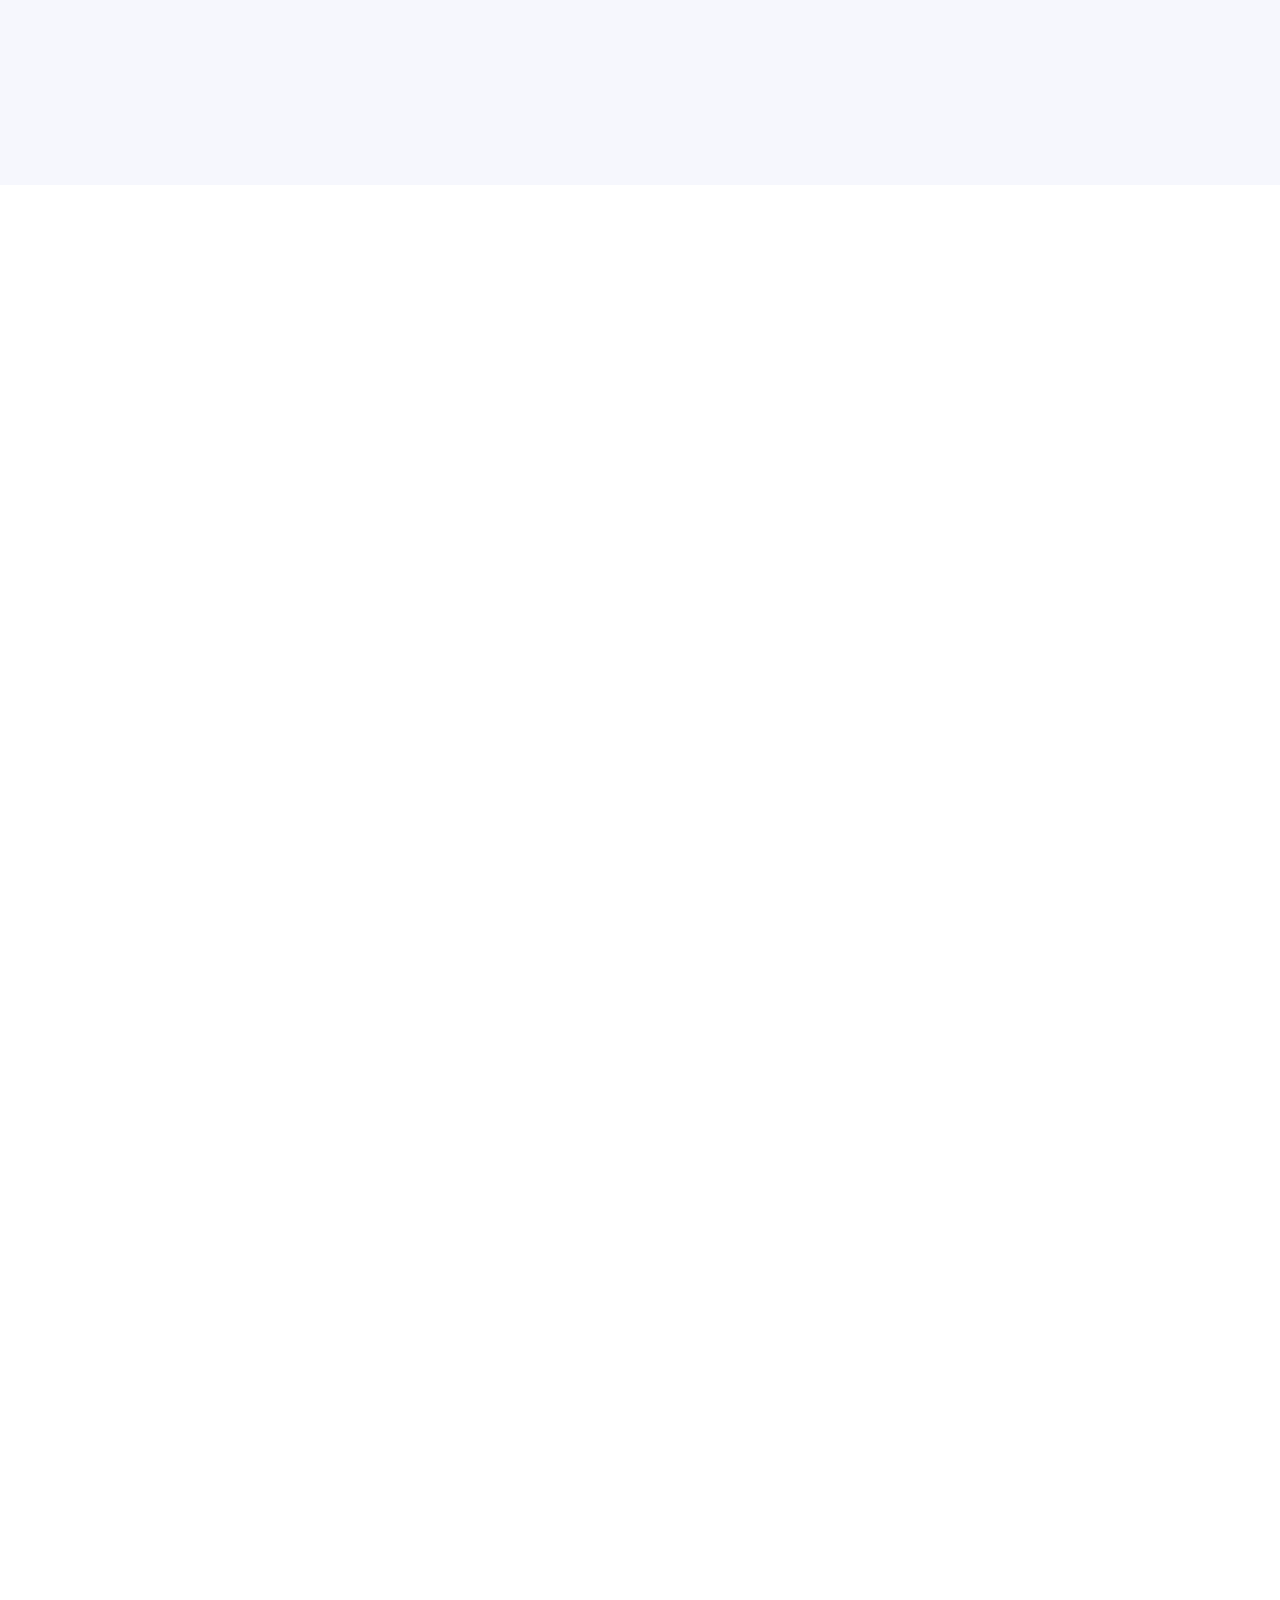
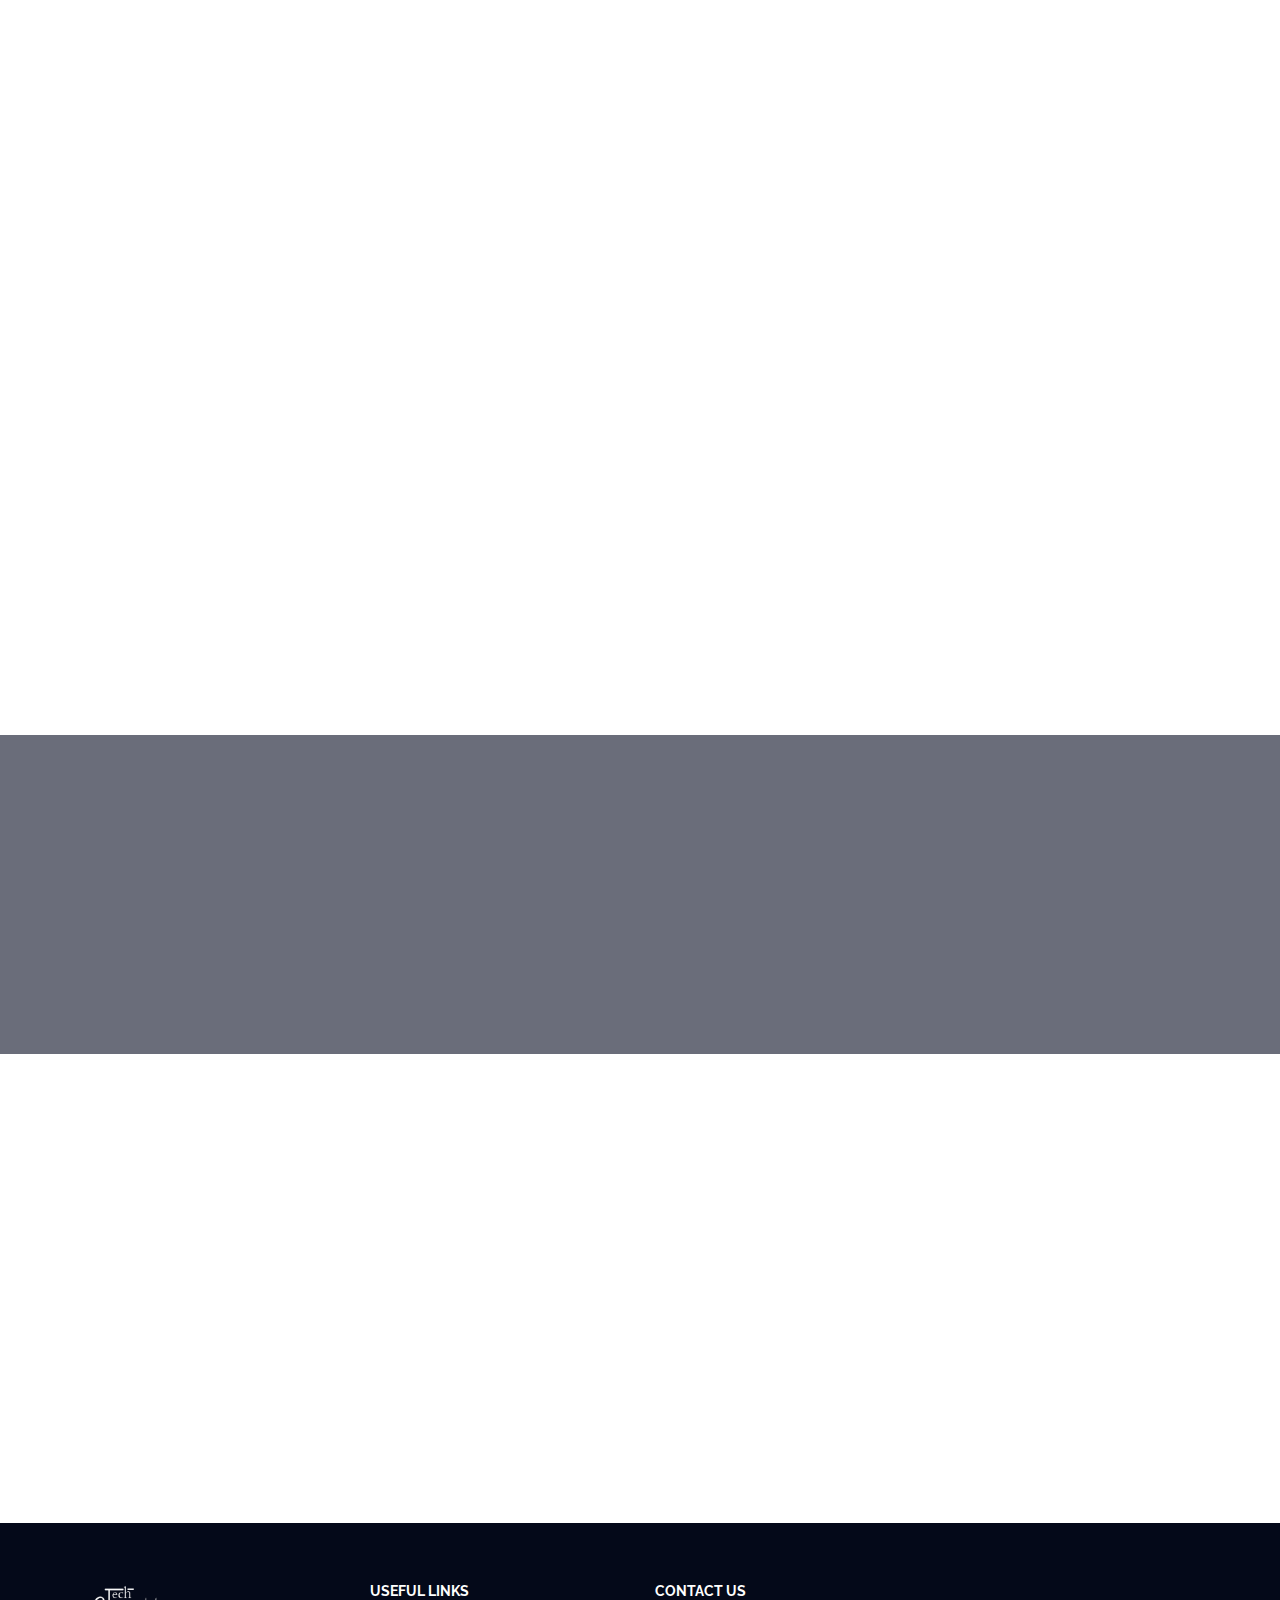
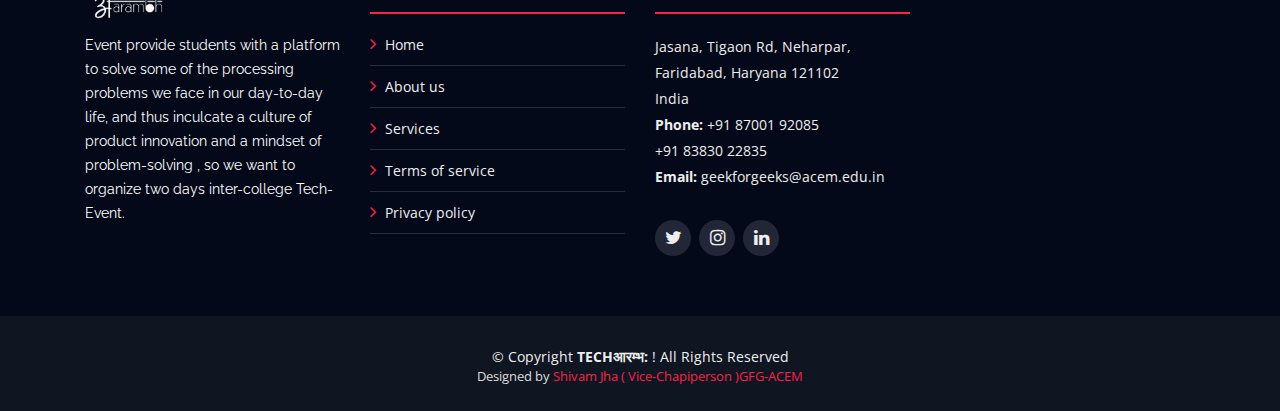
==== commit a375d3c3: "Update index.html" ====
--- a/TheEvent/index.html
+++ b/TheEvent/index.html
@@ -285,6 +285,17 @@
                         </div>
 
                         <div class="row schedule-item">
+                            <div class="col-md-2"><time>01:00 PM</time></div>
+                            <div class="col-md-10">
+                                <div class="speaker">
+                                    <img src="img/event/lunch.jpg" alt="lunch">
+                                </div>
+                                <h4>Break: <span>Lunch</span></h4>
+                                <p></p>
+                            </div>
+                        </div>
+
+                        <div class="row schedule-item">
                             <div class="col-md-2"><time><a href="https://forms.gle/SLsSfZszwFjc3JyT9">REGISTER</a></time></div>
                             <div class="col-md-10">
                                 <div class="speaker">
@@ -356,7 +367,17 @@
                             </div>
                         </div>
 
-                       
+                        <div class="row schedule-item">
+                            <div class="col-md-2"><time>01:00 PM</time></div>
+                            <div class="col-md-10">
+                                <div class="speaker">
+                                    <img src="img/event/lunch.jpg" alt="lunch">
+                                </div>
+                                <h4>Break: <span>Lunch</span></h4>
+                                <p></p>
+                            </div>
+                        </div>
+
                         <div class="row schedule-item">
                             <div class="col-md-2"><time><a href="https://forms.gle/dGnUAFCqsh7iMGJA8">REGISTER</a></time></div>
                             <div class="col-md-10">
@@ -612,7 +633,7 @@
 
                 <div class="section-header">
                     <h2>Contact Us</h2>
-                    <p>Contact with our Chairperson and Vice-Chairperson</p>
+                    <p>Contact with our Chapiperson and Vice-Chairperson</p>
                 </div>
 
                 <div class="row contact-info">
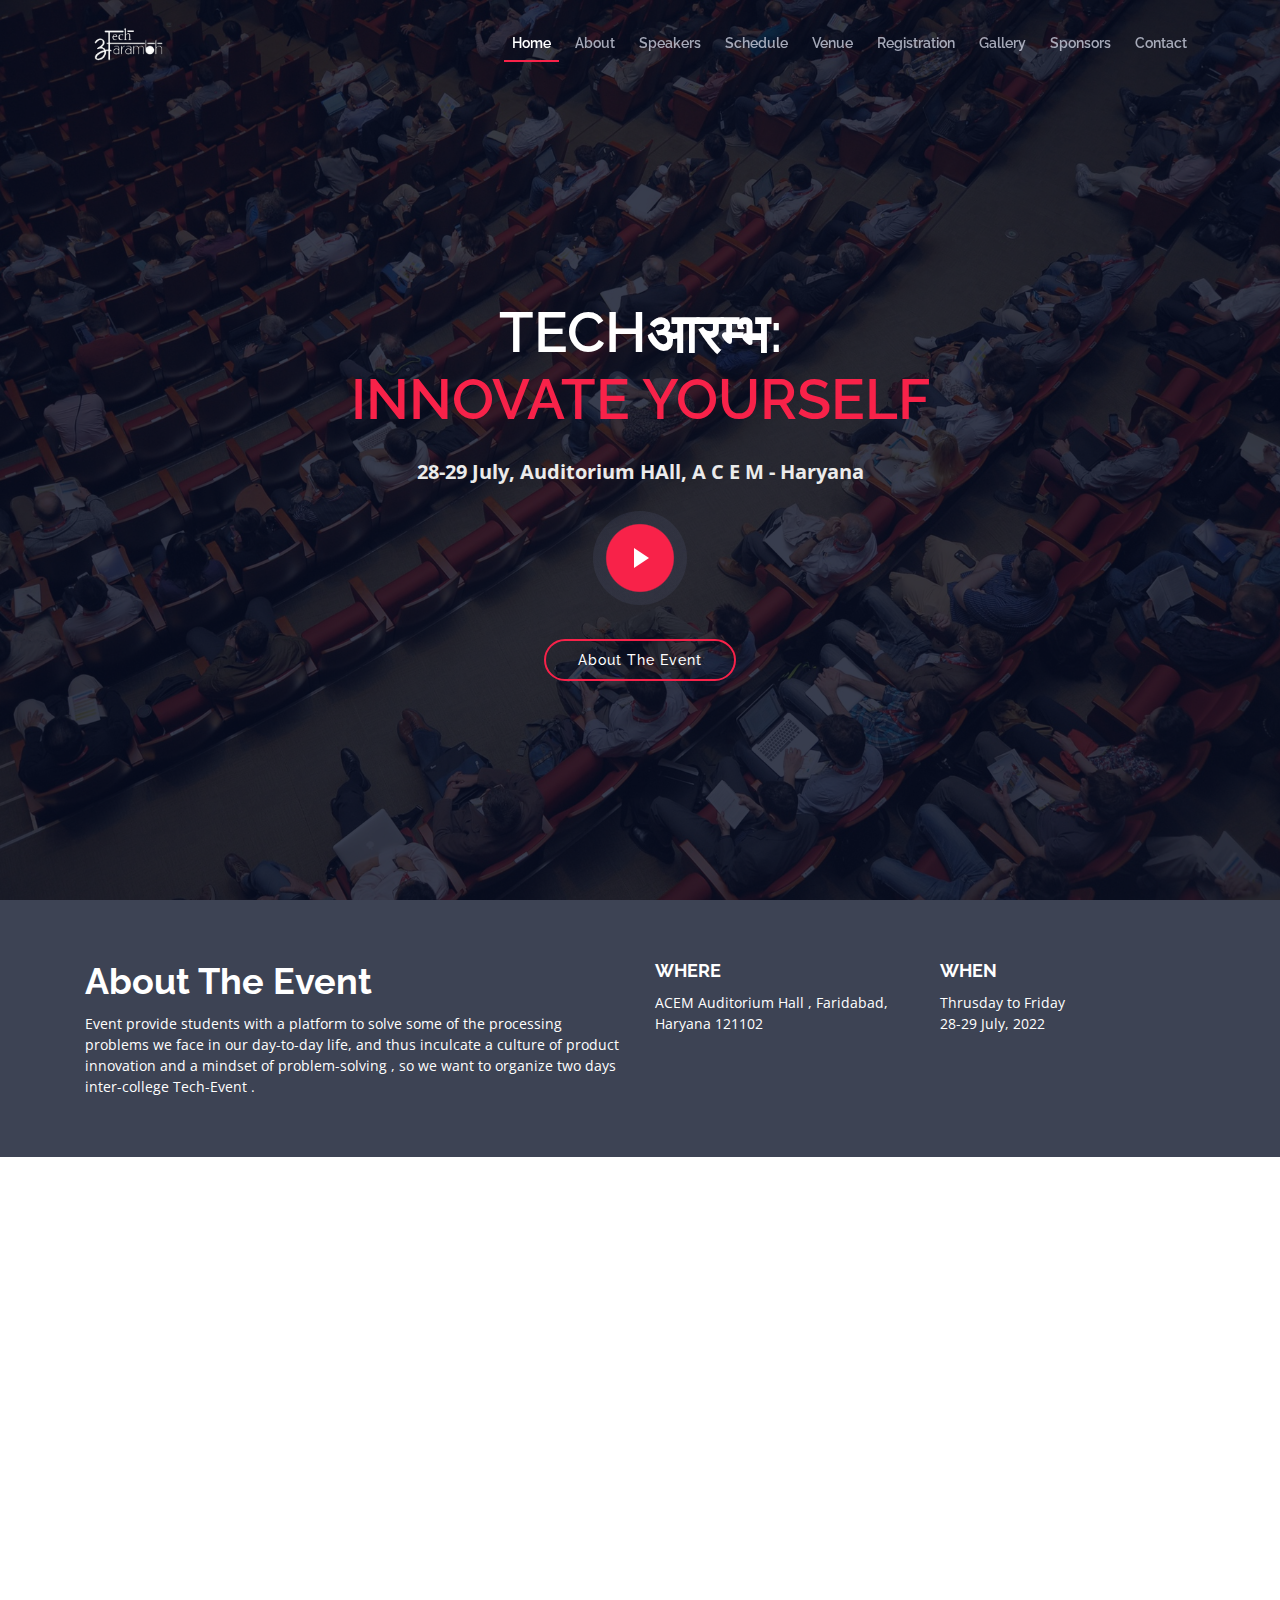
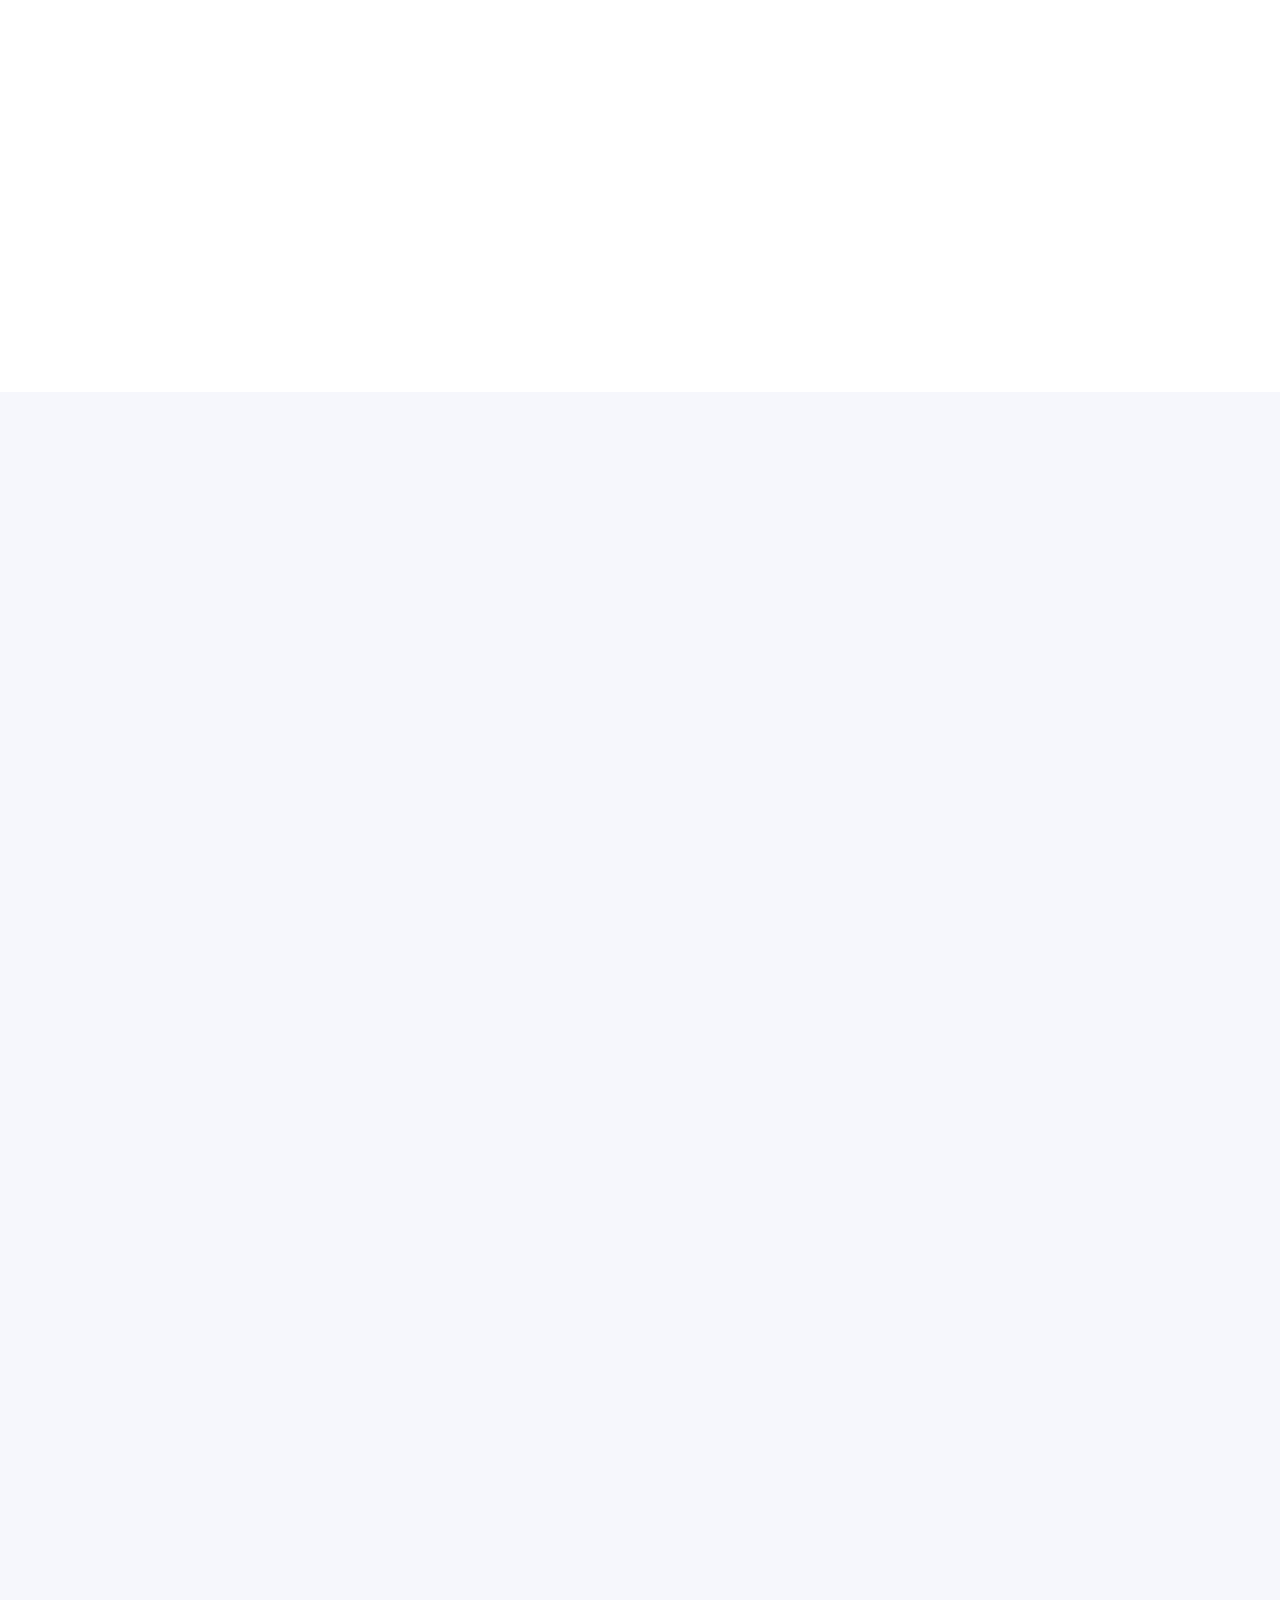
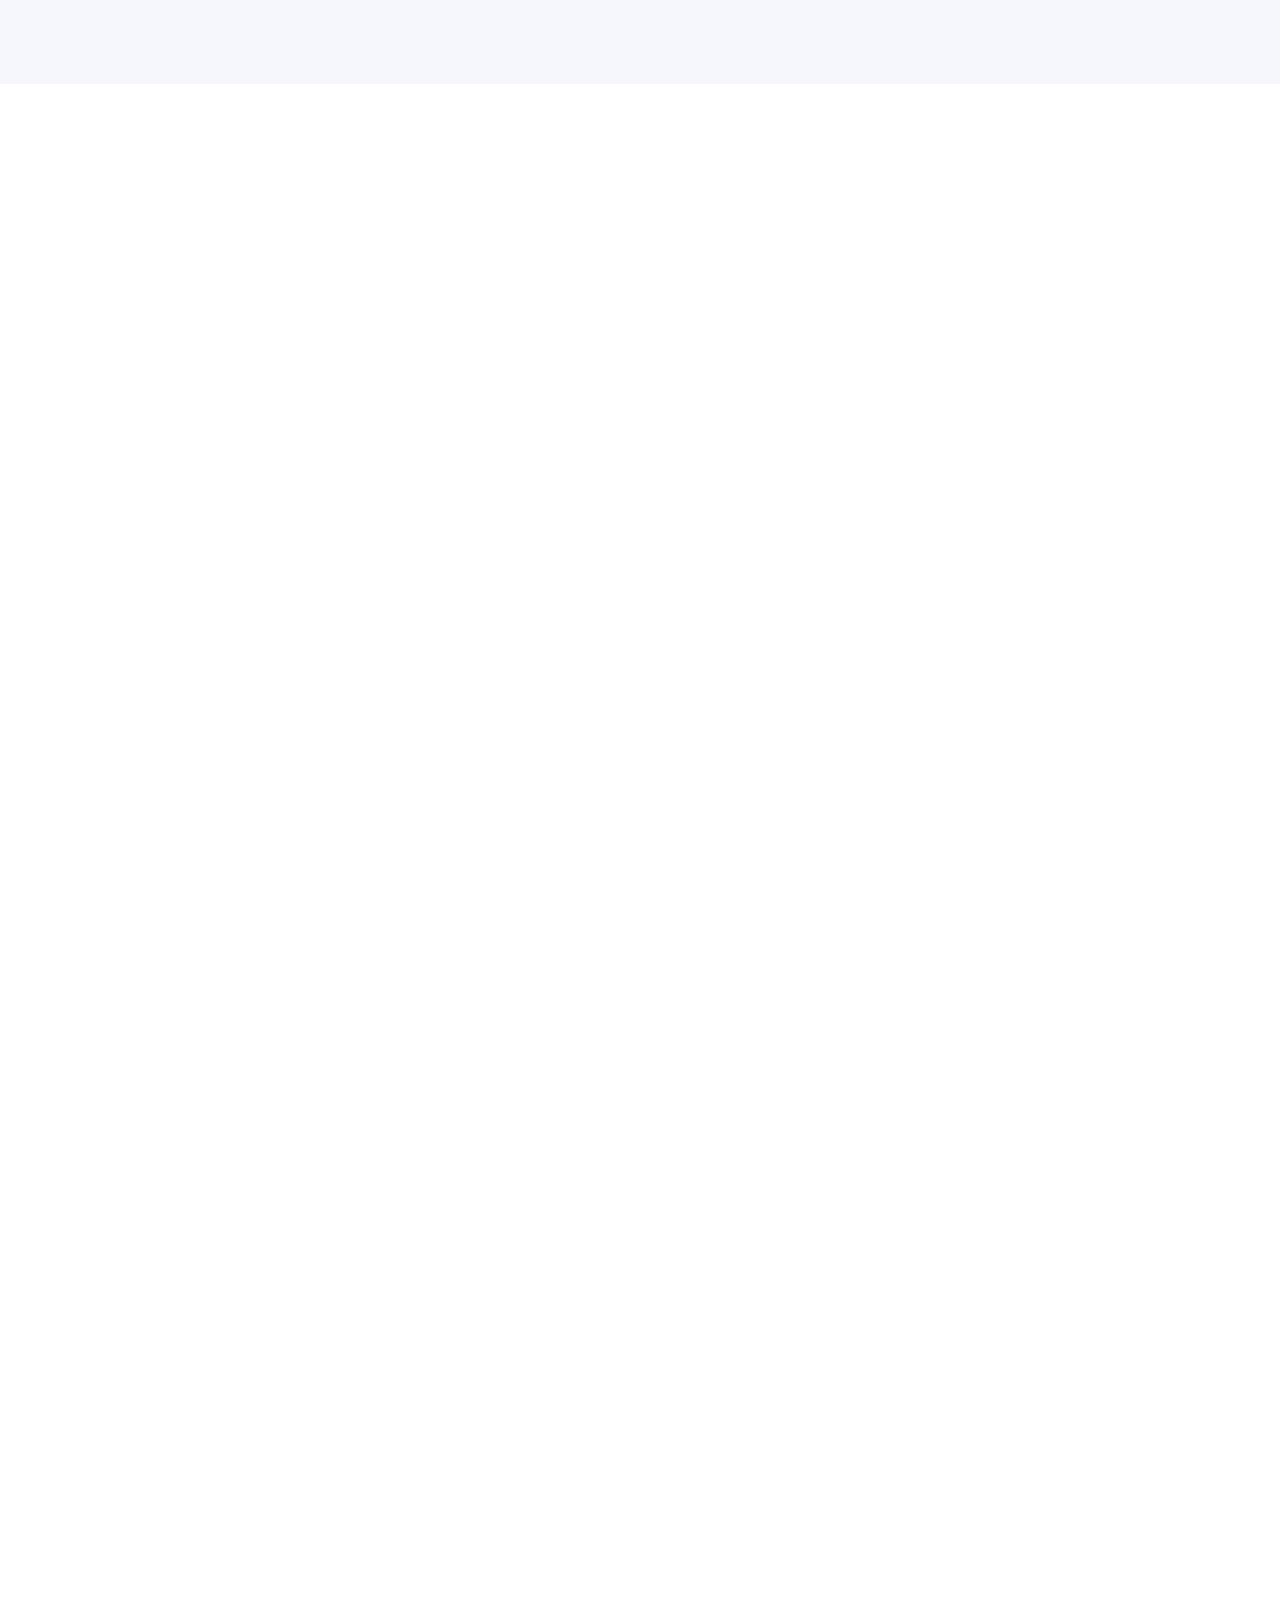
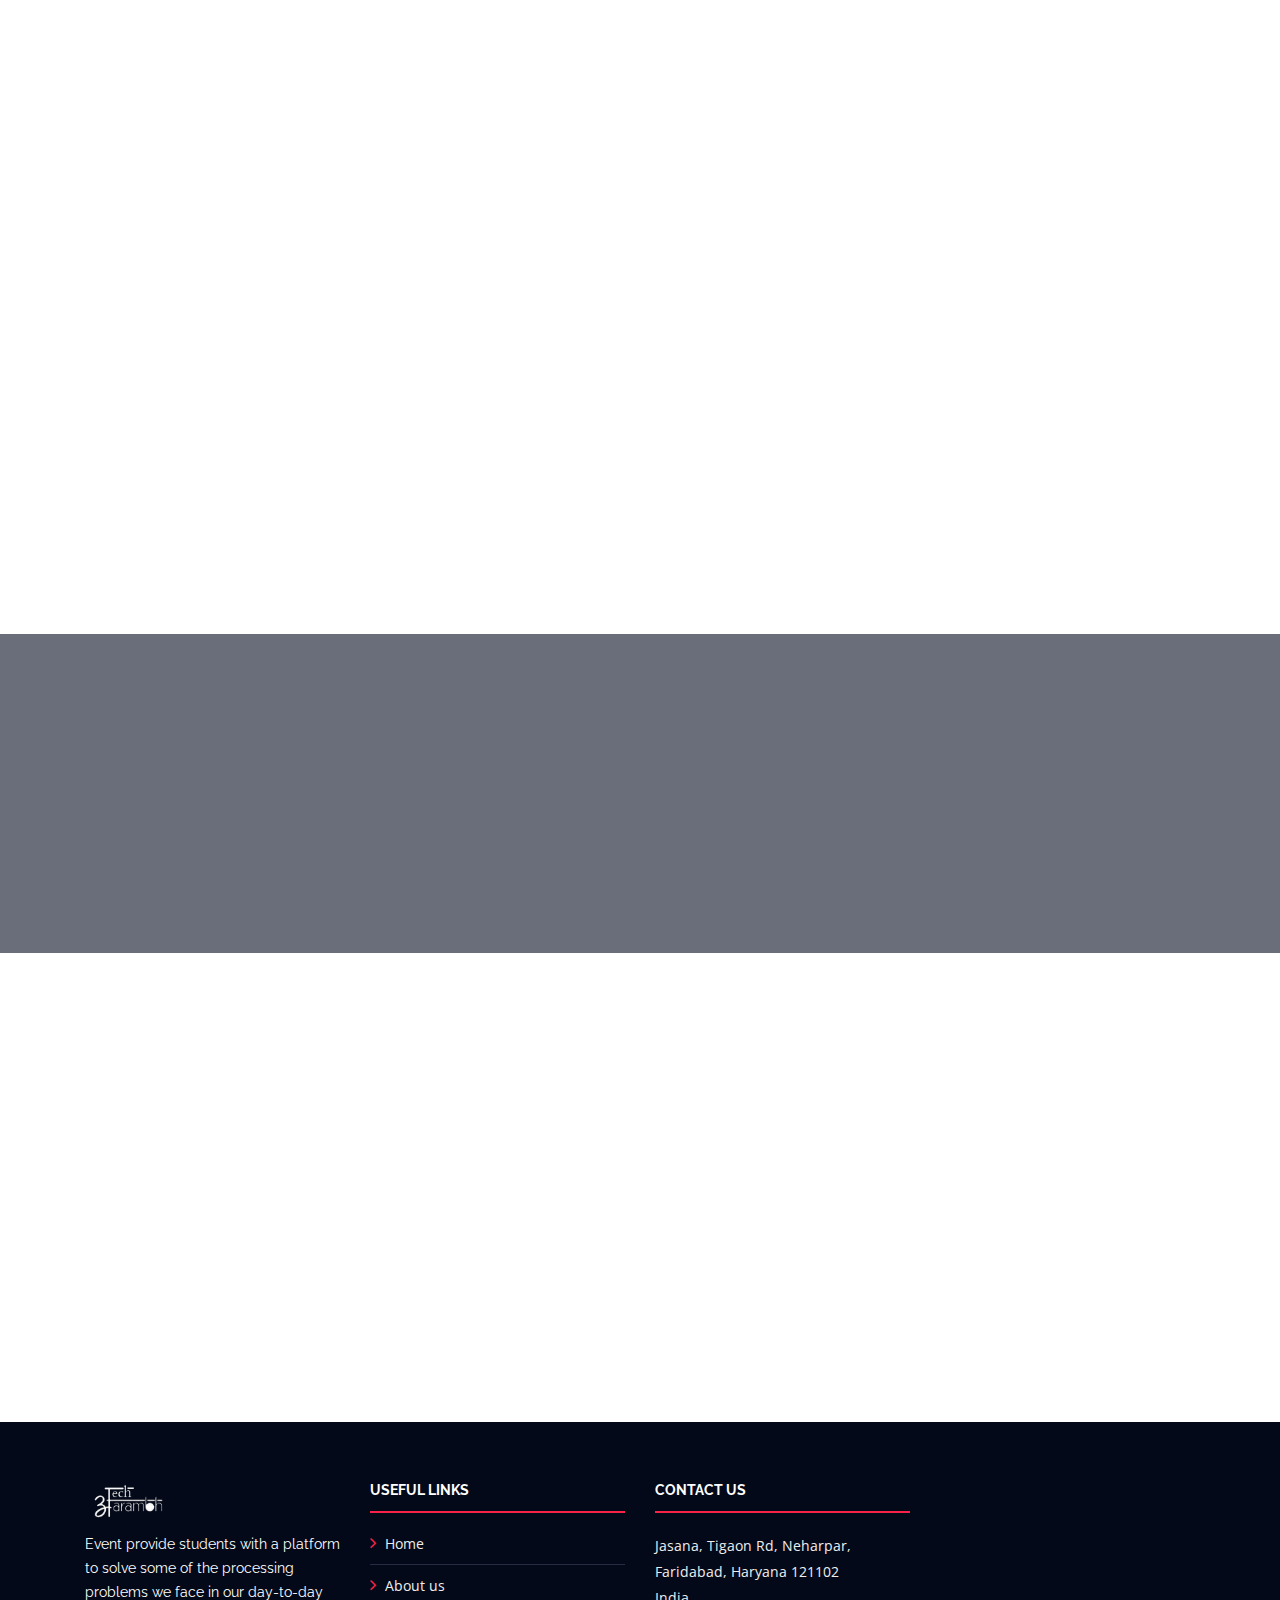
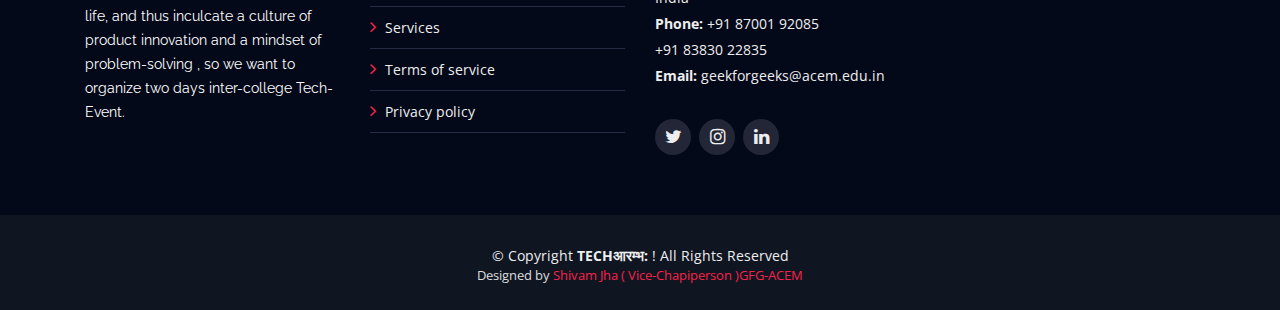
==== commit 62d921df: "Update index.html" ====
--- a/TheEvent/index.html
+++ b/TheEvent/index.html
@@ -284,16 +284,7 @@
                             </div>
                         </div>
 
-                        <div class="row schedule-item">
-                            <div class="col-md-2"><time>01:00 PM</time></div>
-                            <div class="col-md-10">
-                                <div class="speaker">
-                                    <img src="img/event/lunch.jpg" alt="lunch">
-                                </div>
-                                <h4>Break: <span>Lunch</span></h4>
-                                <p></p>
-                            </div>
-                        </div>
+                        
 
                         <div class="row schedule-item">
                             <div class="col-md-2"><time><a href="https://forms.gle/SLsSfZszwFjc3JyT9">REGISTER</a></time></div>
@@ -367,16 +358,7 @@
                             </div>
                         </div>
 
-                        <div class="row schedule-item">
-                            <div class="col-md-2"><time>01:00 PM</time></div>
-                            <div class="col-md-10">
-                                <div class="speaker">
-                                    <img src="img/event/lunch.jpg" alt="lunch">
-                                </div>
-                                <h4>Break: <span>Lunch</span></h4>
-                                <p></p>
-                            </div>
-                        </div>
+                        
 
                         <div class="row schedule-item">
                             <div class="col-md-2"><time><a href="https://forms.gle/dGnUAFCqsh7iMGJA8">REGISTER</a></time></div>
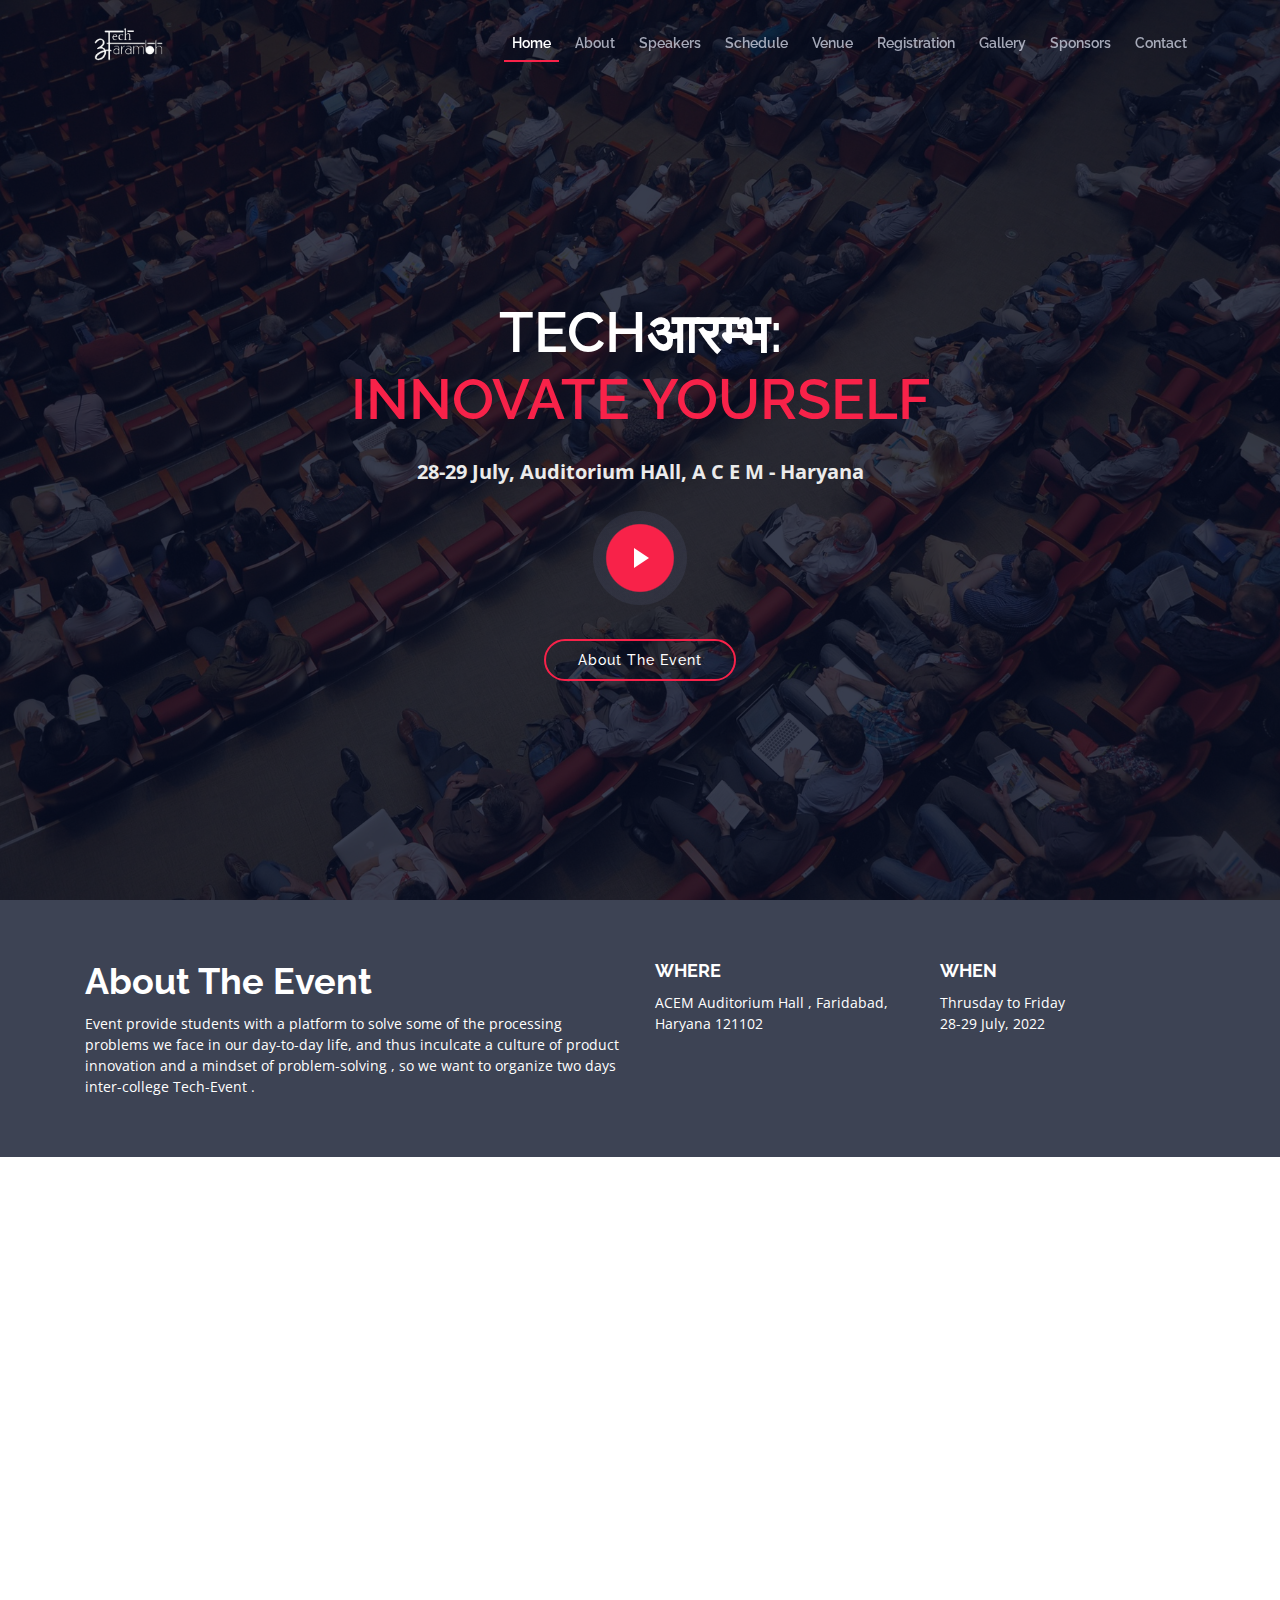
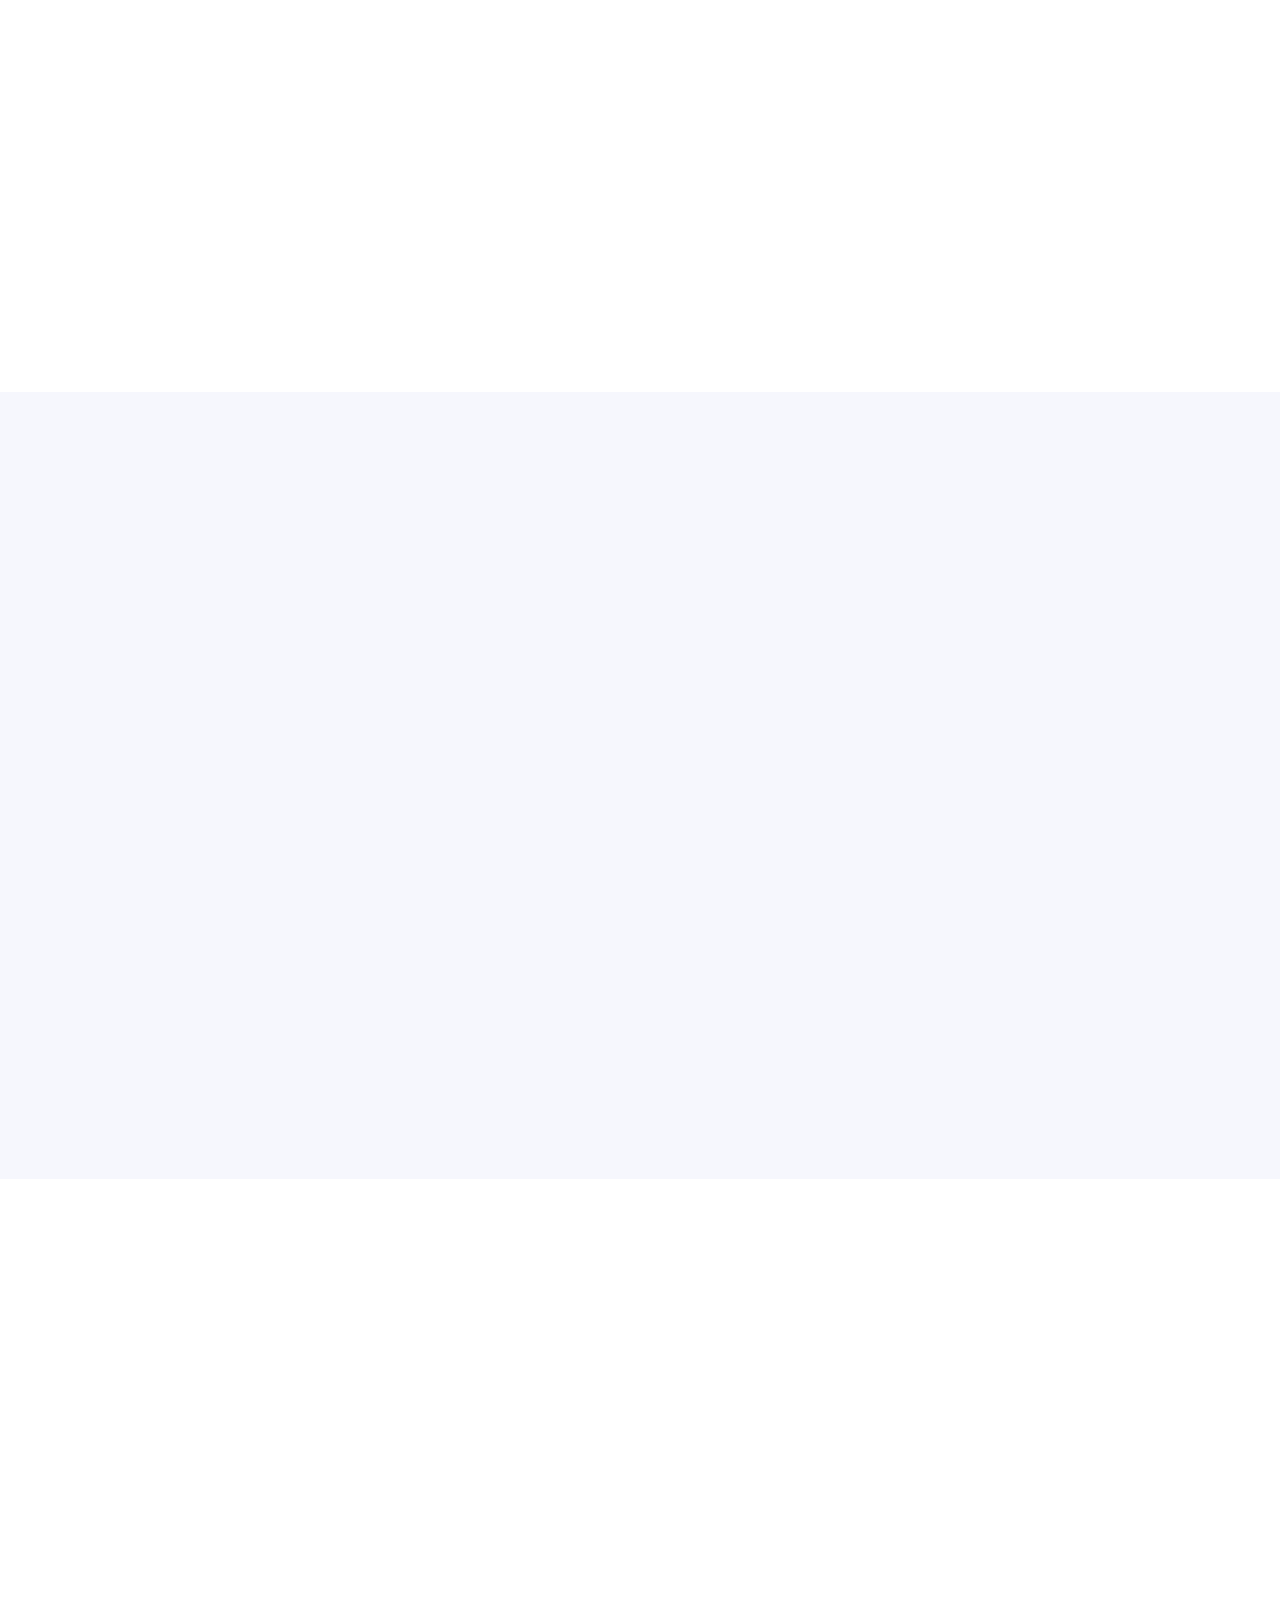
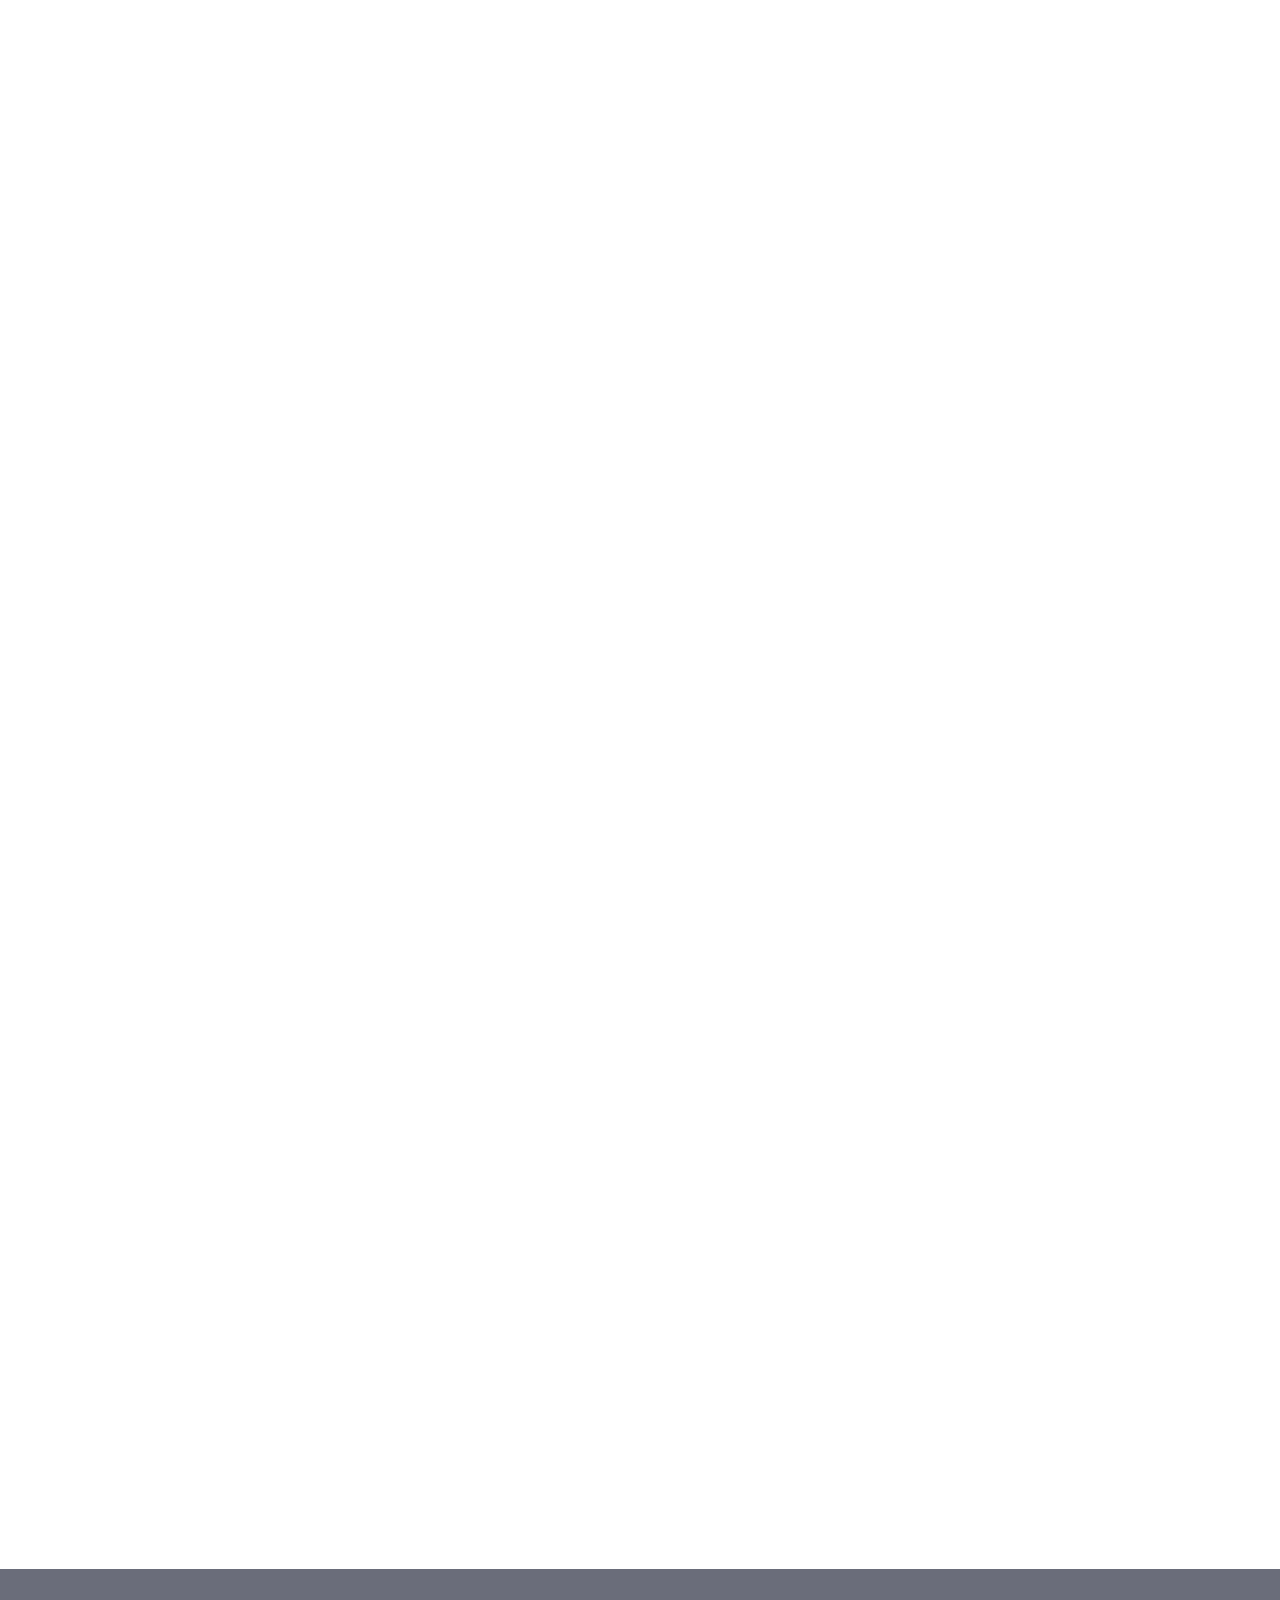
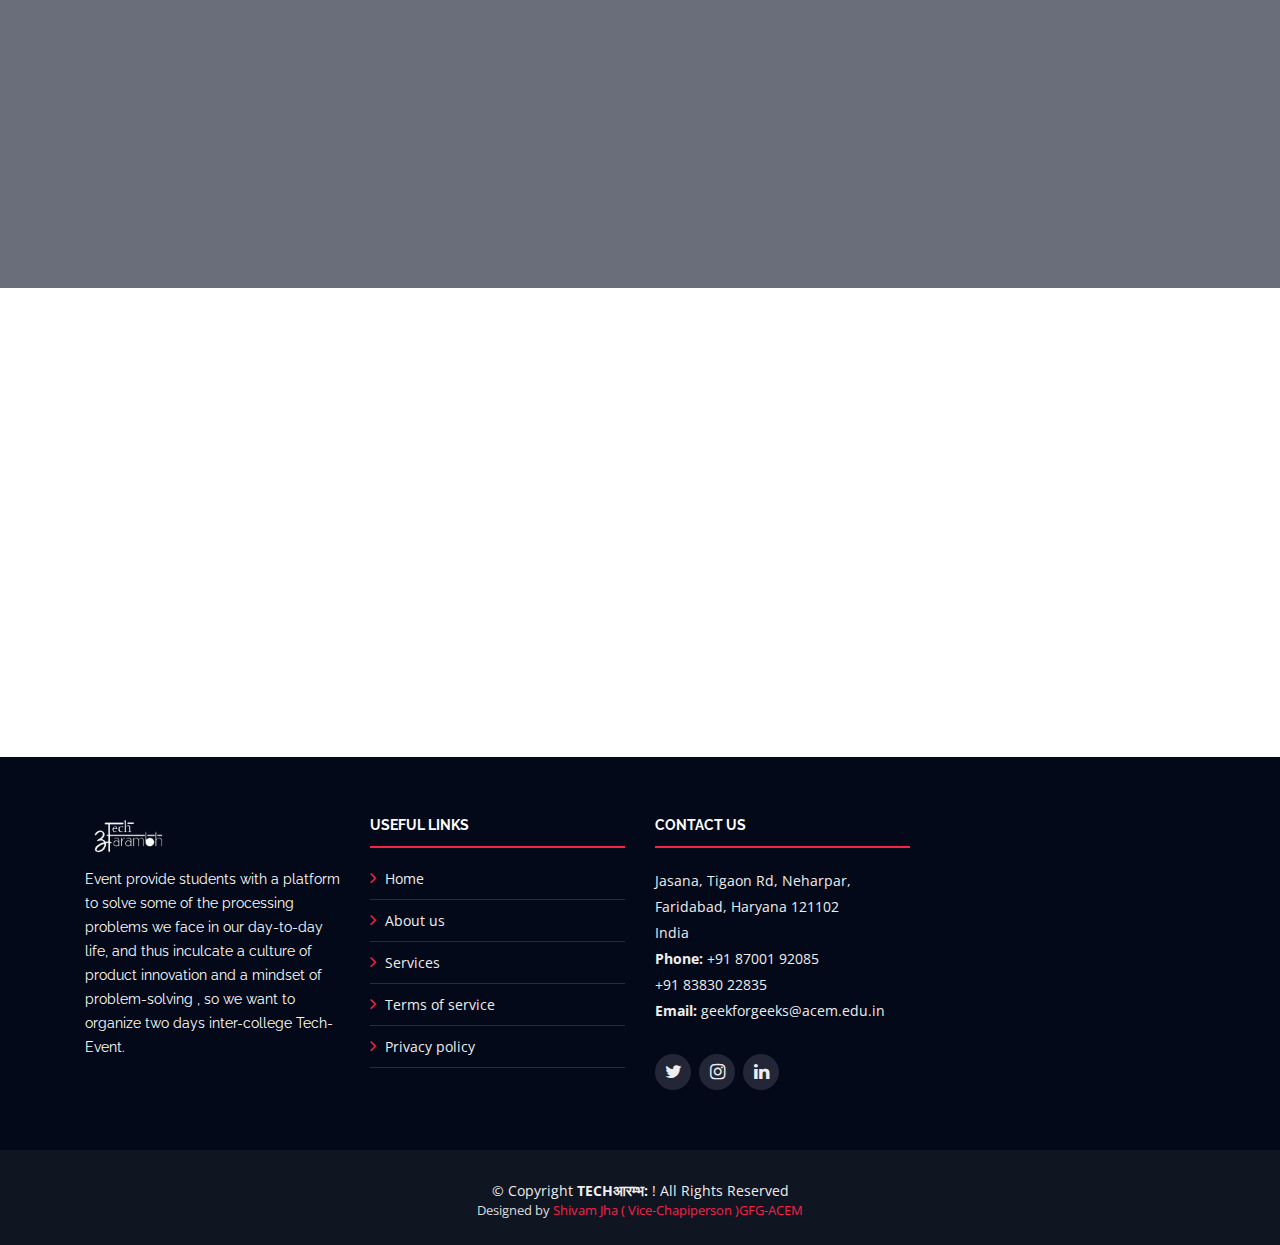
==== commit 821a2957: "Update index.html" ====
--- a/TheEvent/index.html
+++ b/TheEvent/index.html
@@ -251,11 +251,19 @@
                             </div>
                         </div>
 
+
+
+                    </div>
+                    <!-- End Schdule Day 1 -->
+
+                    <!-- Schdule Day 2 -->
+                    <div role="tabpanel" class="col-lg-9  tab-pane fade" id="day-2">
+
                         <div class="row schedule-item">
                             <div class="col-md-2"><time><a href="https://forms.gle/9QmJrAw1kTGTo8Jv6">REGISTER</a></time></div>
                             <div class="col-md-10">
                                 <div class="speaker">
-                                    <img src="img/event/1.jpg" alt="Project">
+                                    <img src="img/event/1.jpg" alt="Project inn">
                                 </div>
                                 <h4>Project Innovation: <span>Presentation</span></h4>
                                 <p>Strengthening Communities Through Innovative Solutions.</p>
@@ -263,69 +271,6 @@
                         </div>
 
                         <div class="row schedule-item">
-                            <div class="col-md-2"><time><a href="https://forms.gle/i4FoZ4QfMbrE2AsL6">REGISTER</a></time></div>
-                            <div class="col-md-10">
-                                <div class="speaker">
-                                    <img src="img/event/2.jpg" alt="quiz">
-                                </div>
-                                <h4>Quiz: <span>The Tech Quiz</span></h4>
-                                <p>Put your knowledge about all things technology.</p>
-                            </div>
-                        </div>
-
-                        <div class="row schedule-item">
-                            <div class="col-md-2"><time><a href="https://forms.gle/G6e2hxH1C1JftdJJ7">REGISTER</a></time></div>
-                            <div class="col-md-10">
-                                <div class="speaker">
-                                    <img src="img/event/3.jpg" alt="poster">
-                                </div>
-                                <h4>Designing: <span>The Poster Designing</span></h4>
-                                <p>Customize and print a professional poster</p>
-                            </div>
-                        </div>
-
-                        
-
-                        <div class="row schedule-item">
-                            <div class="col-md-2"><time><a href="https://forms.gle/SLsSfZszwFjc3JyT9">REGISTER</a></time></div>
-                            <div class="col-md-10">
-                                <div class="speaker">
-                                    <img src="img/event/4.jpg" alt="Ad. mad">
-                                </div>
-                                <h4>Designing: <span>Ad Mad</span></h4>
-                                <p>Customize and print a professional flyer.</p>
-                            </div>
-                        </div>
-
-                        <div class="row schedule-item">
-                            <div class="col-md-2"><time><a href="https://forms.gle/Nd2x2XJkkgBTstDv6">REGISTER</a></time></div>
-                            <div class="col-md-10">
-                                <div class="speaker">
-                                    <img src="img/event/12.png" alt="Writing Adve.">
-                                </div>
-                                <h4>Content: <span>Writing Adventure</span></h4>
-                                <p>Information contained within communication media</p>
-                            </div>
-                        </div>
-
-                    </div>
-                    <!-- End Schdule Day 1 -->
-
-                    <!-- Schdule Day 2 -->
-                    <div role="tabpanel" class="col-lg-9  tab-pane fade" id="day-2">
-
-                        <div class="row schedule-item">
-                            <div class="col-md-2"><time><a href="https://forms.gle/9QmJrAw1kTGTo8Jv6">REGISTER</a></time></div>
-                            <div class="col-md-10">
-                                <div class="speaker">
-                                    <img src="img/event/1.jpg" alt="Project inn">
-                                </div>
-                                <h4>Project Innovation: <span>Presentation</span></h4>
-                                <p>Strengthening Communities Through Innovative Solutions.</p>
-                            </div>
-                        </div>
-
-                        <div class="row schedule-item">
                             <div class="col-md-2"><time><a href="https://forms.gle/LdFKvdR1wYQNi2wj8">REGISTER</a></time></div>
                             <div class="col-md-10">
                                 <div class="speaker">
@@ -357,8 +302,6 @@
                                 <p>Build, Organize & Collaborate on Work in One Place from Virtually Anywhere.</p>
                             </div>
                         </div>
-
-                        
 
                         <div class="row schedule-item">
                             <div class="col-md-2"><time><a href="https://forms.gle/dGnUAFCqsh7iMGJA8">REGISTER</a></time></div>
@@ -408,7 +351,7 @@
                     <!-- End Schdule Day 2 -->
                     <div>
                         <a href="./img/TECHआरम्भ_Brochure.pdf" download="./img/TECHआरम्भ_Brochure.pdf" class="cta"><b>Download TECHआरम्भ: Brochure</b></a>
-                        <a href="./img/_Rule book _TECHआरम्भ.pdf" download="./img/_Rule book _TECHआरम्भ.pdf" class="cta"><b>Download TECHआरम्भ: RuleBook</b></a>
+                        <a href="./img/Rule_book _TECHआरम्भ.pdf" download="./img/Rule_book _TECHआरम्भ.pdf" class="cta"><b>Download TECHआरम्भ: RuleBook</b></a>
                     </div>
 
                 </div>
@@ -536,41 +479,6 @@
                         </div>
                     </div>
 
-                    <div class="col-lg-3 col-md-4 col-xs-6">
-                        <div class="supporter-logo">
-                            <img src="img/supporters/3.png" class="img-fluid" alt="">
-                        </div>
-                    </div>
-
-                    <div class="col-lg-3 col-md-4 col-xs-6">
-                        <div class="supporter-logo">
-                            <img src="img/supporters/4.png" class="img-fluid" alt="">
-                        </div>
-                    </div>
-
-                    <div class="col-lg-3 col-md-4 col-xs-6">
-                        <div class="supporter-logo">
-                            <img src="img/supporters/5.png" class="img-fluid" alt="">
-                        </div>
-                    </div>
-
-                    <div class="col-lg-3 col-md-4 col-xs-6">
-                        <div class="supporter-logo">
-                            <img src="img/supporters/6.png" class="img-fluid" alt="">
-                        </div>
-                    </div>
-
-                    <div class="col-lg-3 col-md-4 col-xs-6">
-                        <div class="supporter-logo">
-                            <img src="img/supporters/7.png" class="img-fluid" alt="">
-                        </div>
-                    </div>
-
-                    <div class="col-lg-3 col-md-4 col-xs-6">
-                        <div class="supporter-logo">
-                            <img src="img/supporters/8.png" class="img-fluid" alt="">
-                        </div>
-                    </div>
 
                 </div>
 
@@ -615,7 +523,7 @@
 
                 <div class="section-header">
                     <h2>Contact Us</h2>
-                    <p>Contact with our Chapiperson and Vice-Chairperson</p>
+                    <p>Contact with our Chairperson and Vice-Chairperson</p>
                 </div>
 
                 <div class="row contact-info">
